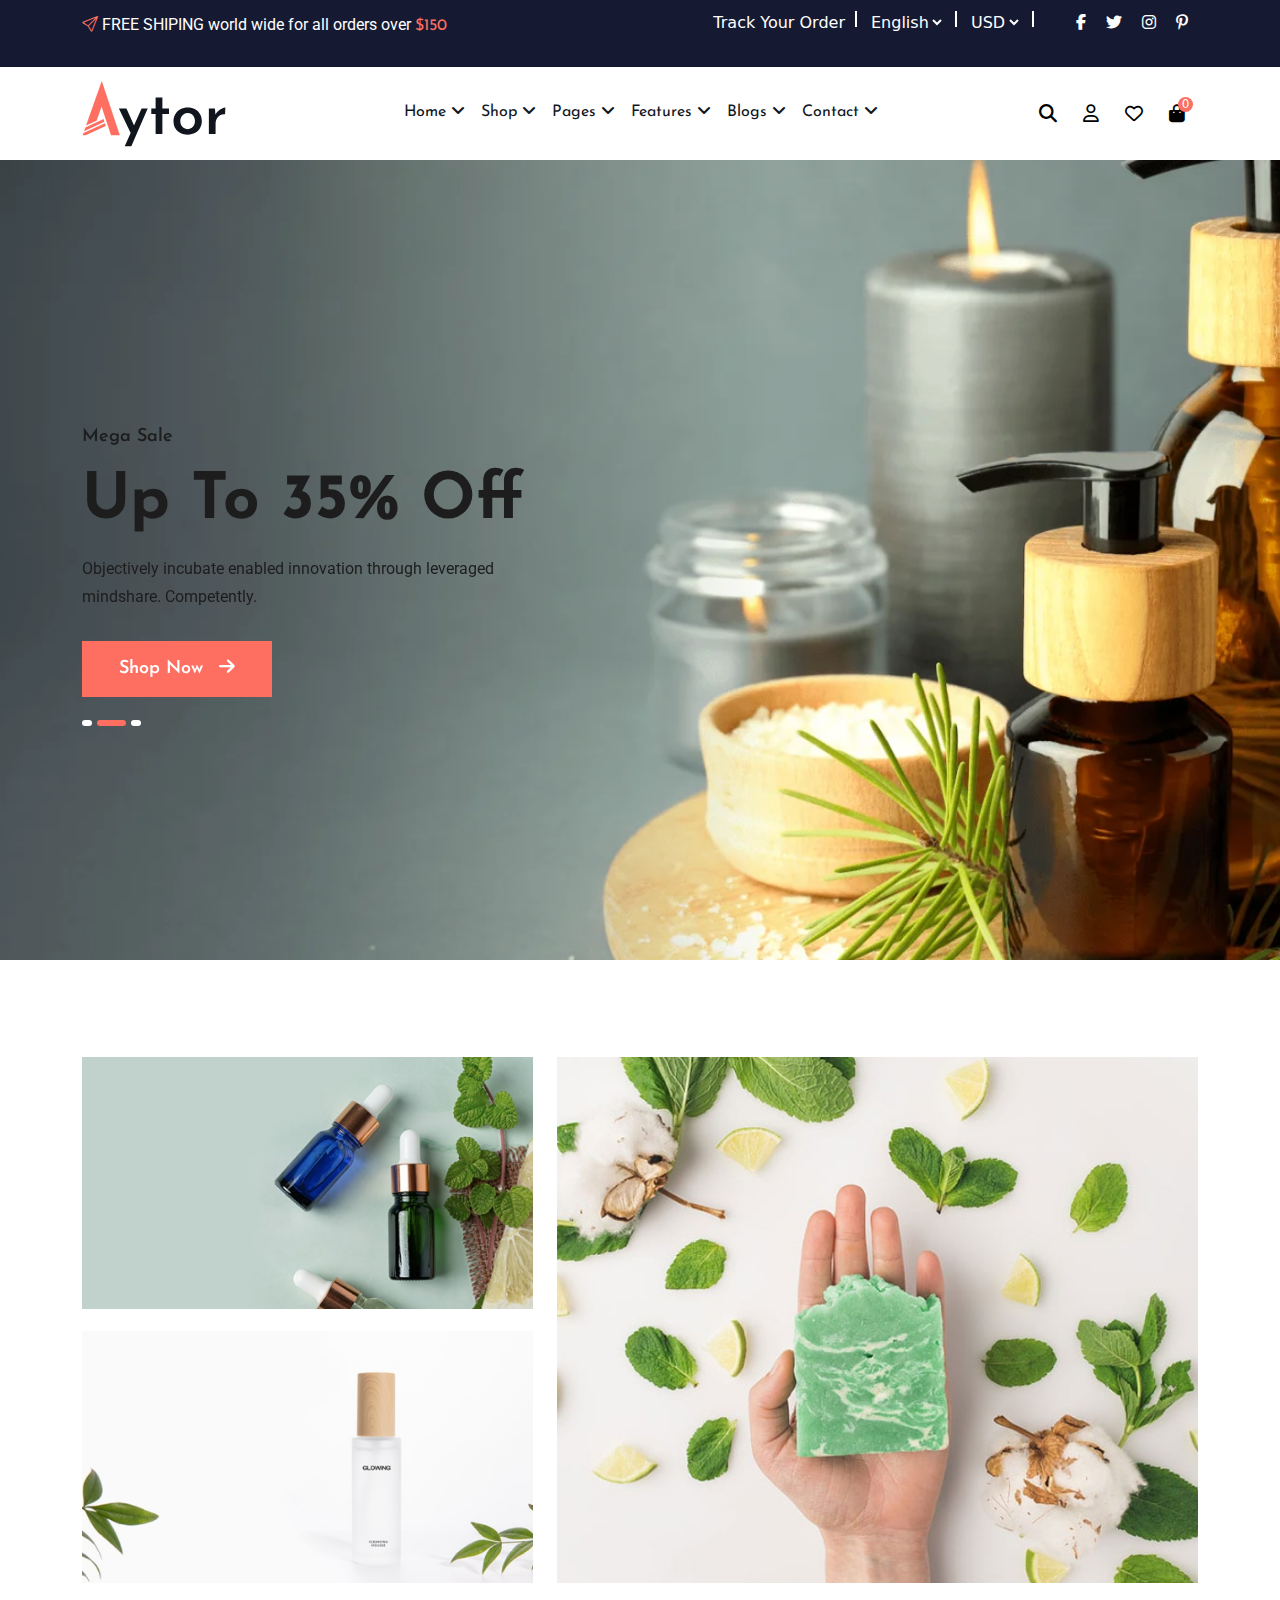
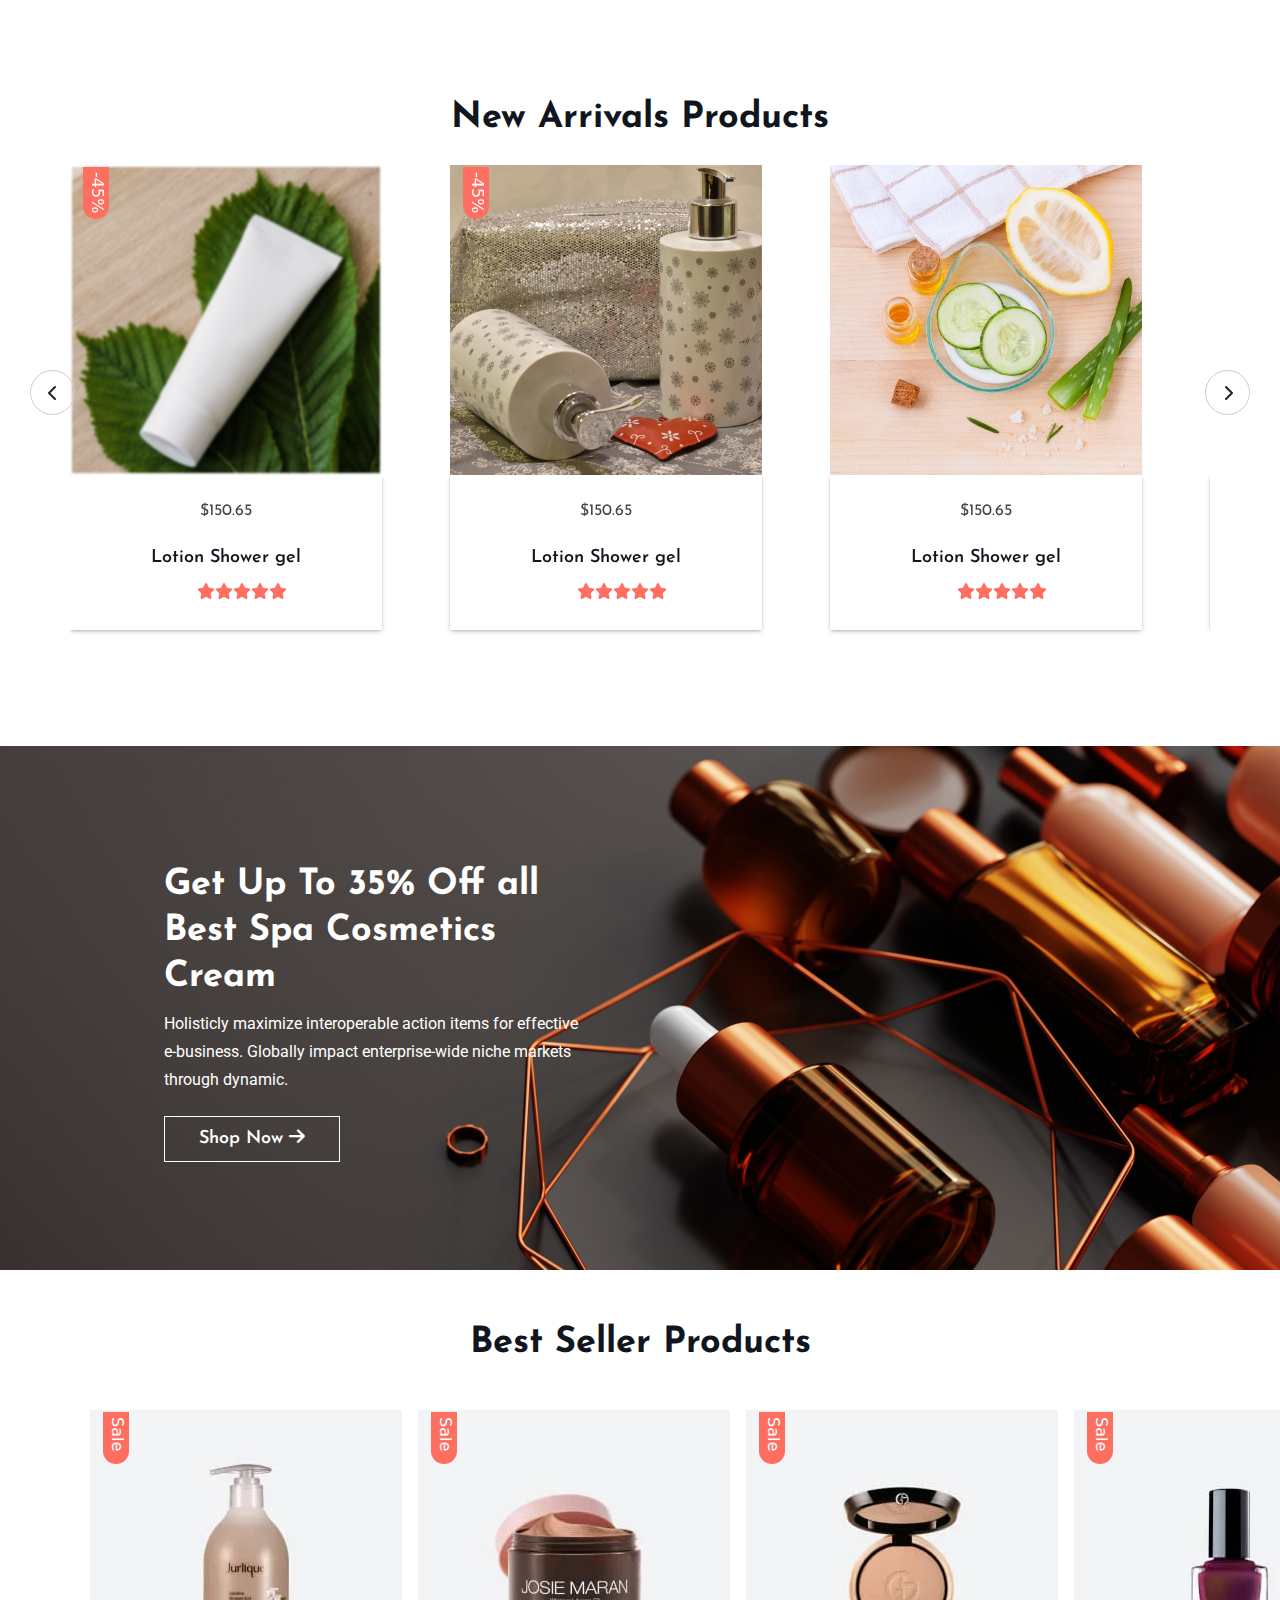
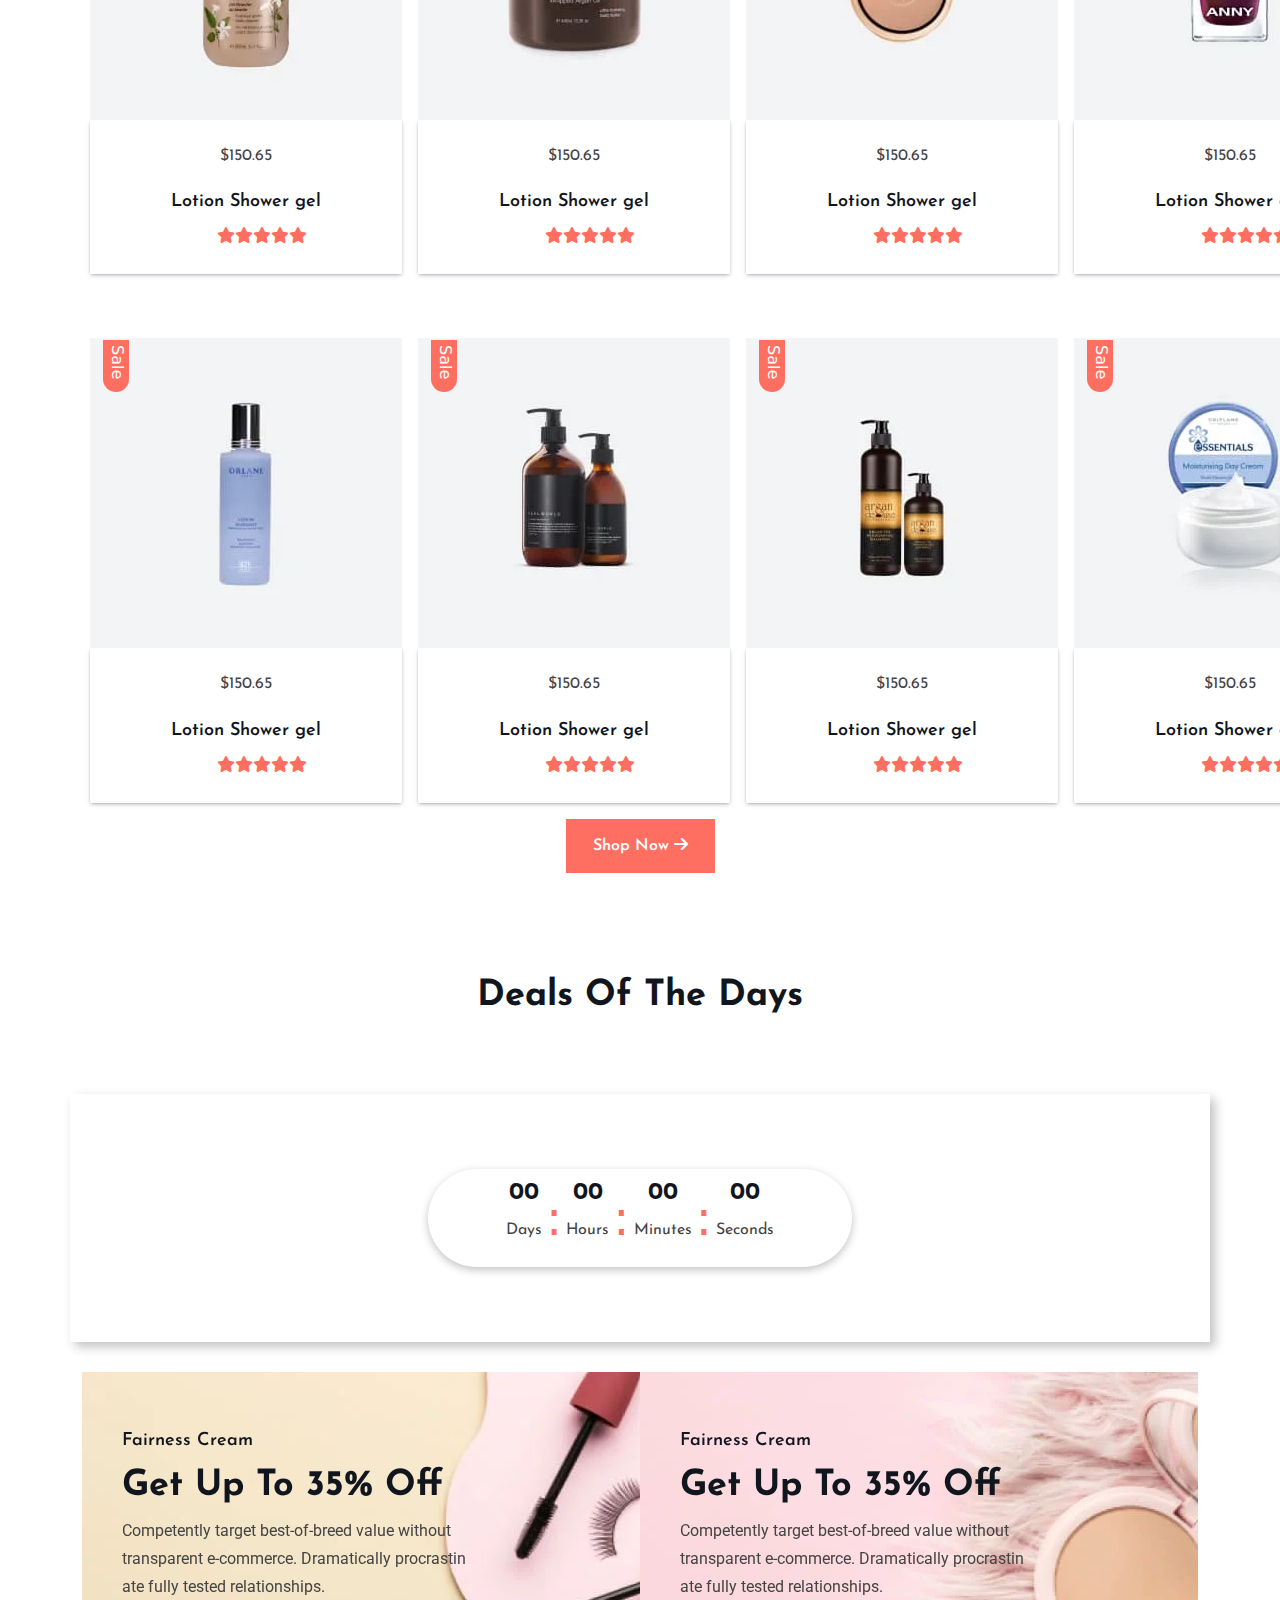
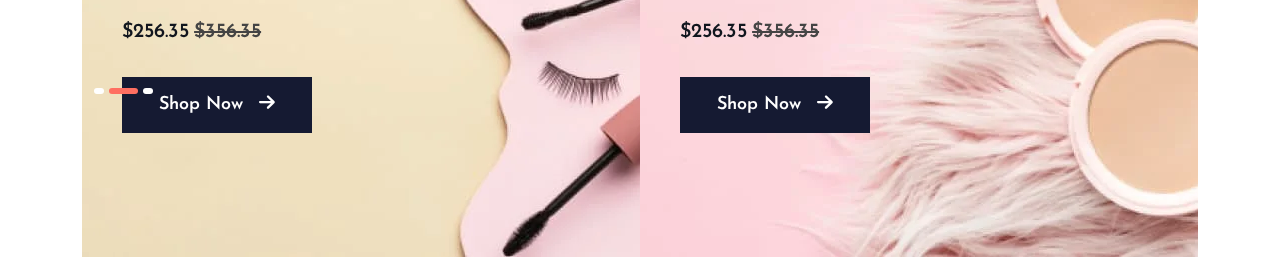
==== index.html @ faa9618a "first commit" ====
<!DOCTYPE html>
<html lang="en">
<head>
    <meta charset="UTF-8">
    <meta name="viewport" content="width=device-width, initial-scale=1.0">
    <title>Aytor</title>

    <!-- google font family link -->
    <link rel="preconnect" href="https://fonts.googleapis.com">
    <link rel="preconnect" href="https://fonts.gstatic.com" crossorigin>
    <link href="https://fonts.googleapis.com/css2?family=Josefin+Sans:ital,wght@0,100..700;1,100..700&family=Roboto:ital,wght@0,100;0,300;0,400;0,500;0,700;0,900;1,100;1,300;1,400;1,500;1,700;1,900&display=swap" rel="stylesheet">

    <!-- font awesome cdn  -->
    <link rel="stylesheet" href="https://cdnjs.cloudflare.com/ajax/libs/font-awesome/6.5.2/css/all.min.css"/>
    <!-- bootstrap icon link -->
    <link rel="stylesheet" href="https://cdn.jsdelivr.net/npm/bootstrap-icons@1.11.3/font/bootstrap-icons.min.css">

    <!-- bootstrap css link -->
    <link rel="stylesheet" href="./assets/vendors/css/bootstrap.min.css">
    <!-- slick css link -->
    <link rel="stylesheet" type="text/css" href="./assets/vendors/css/slick.css"/>
    <!-- reset css link -->
    <link rel="stylesheet" href="./assets/css/reset.css">
    <!-- main css link -->
    <link rel="stylesheet" href="./assets/css/style.css">
    <!-- responsive css link -->
    <link rel="stylesheet" href="./assets/css/responsive.css">
</head>
<body>
    <!-- ===Header Section Start === -->
    <header>
        <!-- top bar start -->
        <section id="top" class="d-none d-lg-block">
            <div class="container">
                <div class="row .align-items-center">
                    <div class="top_left col-md-6 ">
                        <p>
                            <i class=" paper_plane bi bi-send"></i>
                            FREE SHIPING world wide for all orders over <span>$150</span>
                        </p>
                    </div>

                    <div class="top-right col-lg-6 col-md-6 d-flex justify-content-end">
                        <ul class="d-flex top-content">
                            <li><a href="#"> Track Your Order</a></li>
                            <li><select name="" id="">
                                <option value="" selected>English</option>
                                <option value="">Bangla</option>
                            </select></li>
                            <li><select name="" id="">
                                <option value="" selected>USD</option>
                                <option value="">BDT</option>
                            </select></li>
                        </ul>
                        <ul class="d-flex social">
                            <li><a href="#"><i class="fa-brands fa-facebook-f"></i></a></li>
                            <li><a href="#"><i class="fa-brands fa-twitter"></i></a></li>
                            <li><a href="#"><i class="fa-brands fa-instagram"></i></a></li>
                            <li><a href="#"><i class="fa-brands fa-pinterest-p"></i></a></li>
                        </ul>
                    </div>
                </div>
            </div>
        </section>
        <!-- top bar end -->
        <!-- ===Navbar Section Start === -->
        <nav>
            <nav class="navbar navbar-expand-lg">
                <div class="container">
                  <a class="navbar-brand" href="#"><img src="./assets/image/Logo.svg" alt=""></a>
                  <button class="navbar-toggler" type="button" data-bs-toggle="collapse" data-bs-target="#navbarSupportedContent" aria-controls="navbarSupportedContent" aria-expanded="false" aria-label="Toggle navigation">
                    <span class="navbar-toggler-icon"></span>
                  </button>
                  <div class="collapse navbar-collapse justify-content-between" id="navbarSupportedContent">
                    <ul class="navbar-nav ms-auto mb-2 mb-lg-0">
                      <li class="nav-item">
                        <a class="nav-link" href="#">Home <i class="fa-solid fa-angle-down"></i></a>
                      </li>
                      <li class="nav-item">
                        <a class="nav-link" href="#">Shop <i class="fa-solid fa-angle-down"></i></a>
                      </li>
                      <li class="nav-item">
                        <a class="nav-link" href="#">
                        Pages <i class="fa-solid fa-angle-down"></i>
                        </a>
                      </li>
                      <li class="nav-item">
                        <a class="nav-link" href="#">Features <i class="fa-solid fa-angle-down"></i></a> 
                      </li>
                      <li class="nav-item">
                        <a class="nav-link" href="#">Blogs <i class="fa-solid fa-angle-down"></i></a>
                      </li>
                      <li class="nav-item">
                        <a class="nav-link" href="#">Contact <i class="fa-solid fa-angle-down"></i></a>
                      </li>
                    </ul>
                    <div class="icon-button ms-auto">
                      <ul class="navbar-nav me-auto mb-2 mb-lg-0">
                        <li><button class="search"><i class="fa-solid fa-magnifying-glass"></i></button></li>
                        <li><button><i class="fa-regular fa-user"></i></button></li>
                        <li><button><i class="fa-regular fa-heart"></i></button></li>
                        <li><button class="card_box_show_btn"><i
                            class="fa-solid fa-bag-shopping"></i><span>0</span></button>
                        </li>
                      </ul>
                  </div>
                  </div>
                </div>
              </nav>
        </nav>
        <!-- ===Navbar Section END === -->
    </header>
    <!-- ======= main section start =======-->
    <!-- banner section starts here -->
    <section id="banner" class="d-none d-lg-block">
      
    <div class="banner-slider">
      <div style="background-image: url(./assets/image/banner.svg);" class="slide">
        <div class="container h-100">
          <div class="row align-items-center h-100">
            <div class="banner_cnt">
              <h5>Mega Sale</h5>
              <h2>Up To 35% Off</h2>
              <p>Objectively incubate enabled innovation through leveraged mindshare. Competently.</p>
              <a href="#">Shop Now <span><i class="fa-solid fa-arrow-right"></i></span></a>
            </div>
          </div>
        </div>
      </div>
      <div style="background-image: url(./assets/image/banner2.webp);" class="slide">
        <div class="container h-100">
          <div class="row align-items-center h-100">
            <div class="banner_cnt">
              <h5>Mega Sale</h5>
              <h2>Up To 35% Off</h2>
              <p>Objectively incubate enabled innovation through leveraged mindshare. Competently.</p>
              <a href="#">Shop Now <span><i class="fa-solid fa-arrow-right"></i></span></a>
            </div>
          </div>
        </div>
      </div>
      <div style="background-image: url(./assets/image/banner3.webp);" class="slide">
        <div class="container h-100">
          <div class="row align-items-center h-100">
            <div class="banner_cnt">
              <h5>Mega Sale</h5>
              <h2>Up To 35% Off</h2>
              <p>Objectively incubate enabled innovation through leveraged mindshare. Competently.</p>
              <a href="#">Shop Now <span><i class="fa-solid fa-arrow-right"></i></span></a>
            </div>
          </div>
        </div>
      </div>
    </div>

    </section>
    <!-- banner section ends here-->
    <!-- beauty cream starts -->
    <section id="beauty-cream">
      <div class="container">
        <div class="row">
          <div class="col-5 d-flex flex-column justify-content-between">
            <div class="cream_card position-relative">
              <img src="./assets/image/cream_product1.jpg" alt="" class="img-fluid">
              <div class="overlay">
                <h3>Beauty Cream</h3>
                <a href="#">Shop Now <span><i class="fa-solid fa-arrow-right"></i></span></a>
              </div>
            </div>
            <div class=" cream_card position-relative">
              <img src="./assets/image/cream_product3.png" alt="" class="img-fluid">
              <div class="overlay">
                <h3>Natural Cream</h3>
                <a href="#">Shop Now <span><i class="fa-solid fa-arrow-right"></i></span></a>
              </div>
            </div>
          </div>
          <div class="col-7">
           <div class="cream_card position-relative">
            <img src="./assets/image/cream_product2.jpg" alt="" class="img-fluid">
            <div class="overlay">
              <h3>Face Cream</h3>
              <a href="#">Shop Now <span><i class="fa-solid fa-arrow-right"></i></span></a>
            </div>
           </div>
          </div>
        </div>
      </div>
    </section>
    <!-- beauty cream ends -->

    <!-- new arrivals product section start -->
    <section id="new_arrivals_product">
      <div class="container">
        <h2 class="text-center">New Arrivals Products</h2>
        <div class="product_slider row justify-content-between">
          <div class="product_card col-sm-6 col-lg-4 col-xl-3">
            <div class="product_img_card">
              <div class="product_img">
                <img src="./assets/image/product1.svg" alt="">
                <img class="hover_img" src="./assets/image/product1_hover.webp" alt="">
              </div>
              <div class="product_overlay_icon">
                <button type="button" class="btn1 btn-secondary" data-bs-toggle="tooltip" data-bs-placement="left" title="Add to cart">
                  <i class="fa-solid fa-cart-plus"></i>
                </button>
                <button type="button" class="btn2 btn-secondary" data-bs-toggle="tooltip" data-bs-placement="left" title="Tooltip on left">
                  <i class="fa-solid fa-heart"></i>
                </button>
                <button type="button" class="btn3 btn-secondary" data-bs-toggle="tooltip" data-bs-placement="left" title="Tooltip on left">
                  <i class="fa-solid fa-eye"></i>
                </button>
                <button type="button" class="btn4 btn-secondary" data-bs-toggle="tooltip" data-bs-placement="left" title="Tooltip on left">
                  <i class="fa-solid fa-signal"></i>
                </button>
              </div>
              <div class="discount">
                <span>-45%</span>
              </div>
              <div class="product_img_info text-center">
                <p>$150.65</p>
                <h3>Lotion Shower gel</h3>
                <ul class="d-flex justify-content-center">
                  <li><i class="fa-solid fa-star"></i></li>
                  <li><i class="fa-solid fa-star"></i></li>
                  <li><i class="fa-solid fa-star"></i></li>
                  <li><i class="fa-solid fa-star"></i></li>
                  <li><i class="fa-solid fa-star"></i></li>
                </ul>
              </div>
            </div>
          </div>
          <div class="product_card col-sm-6 col-lg-4 col-xl-3">
            <div class="product_img_card">
              <div class="product_img">
                <img src="./assets/image/product2.jpg" alt="">
                <img class="hover_img" src="./assets/image/product2_hover.webp" alt="">
              </div>
              <div class="product_overlay_icon">
                <button type="button" class="btn1 btn-secondary" data-bs-toggle="tooltip" data-bs-placement="left" title="Tooltip on left">
                  <i class="fa-solid fa-cart-plus"></i>
                </button>
                <button type="button" class="btn2 btn-secondary" data-bs-toggle="tooltip" data-bs-placement="left" title="Tooltip on left">
                  <i class="fa-solid fa-heart"></i>
                </button>
                <button type="button" class="btn3 btn-secondary" data-bs-toggle="tooltip" data-bs-placement="left" title="Tooltip on left">
                  <i class="fa-solid fa-eye"></i>
                </button>
                <button type="button" class="btn4 btn-secondary" data-bs-toggle="tooltip" data-bs-placement="left" title="Tooltip on left">
                  <i class="fa-solid fa-signal"></i>
                </button>
              </div>
              <div class="discount">
                <span>-45%</span>
              </div>
              <div class="product_img_info text-center">
                <p>$150.65</p>
                <h3>Lotion Shower gel</h3>
                <ul class="d-flex justify-content-center">
                  <li><i class="fa-solid fa-star"></i></li>
                  <li><i class="fa-solid fa-star"></i></li>
                  <li><i class="fa-solid fa-star"></i></li>
                  <li><i class="fa-solid fa-star"></i></li>
                  <li><i class="fa-solid fa-star"></i></li>
                </ul>
              </div>
            </div>
          </div>
          <div class="product_card col-sm-6 col-lg-4 col-xl-3">
            <div class="product_img_card">
              <div class="product_img">
                <img src="./assets/image/product3.jpg" alt="">
                <img class="hover_img" src="./assets/image/product3_hover.webp" alt="">
              </div>
              <div class="product_overlay_icon">
                <button type="button" class="btn1 btn-secondary" data-bs-toggle="tooltip" data-bs-placement="left" title="Tooltip on left">
                  <i class="fa-solid fa-cart-plus"></i>
                </button>
                <button type="button" class="btn2 btn-secondary" data-bs-toggle="tooltip" data-bs-placement="left" title="Tooltip on left">
                  <i class="fa-solid fa-heart"></i>
                </button>
                <button type="button" class="btn3 btn-secondary" data-bs-toggle="tooltip" data-bs-placement="left" title="Tooltip on left">
                  <i class="fa-solid fa-eye"></i>
                </button>
                <button type="button" class="btn4 btn-secondary" data-bs-toggle="tooltip" data-bs-placement="left" title="Tooltip on left">
                  <i class="fa-solid fa-signal"></i>
                </button>
              </div>               
              <div class="product_img_info text-center">
                <p>$150.65</p>
                <h3>Lotion Shower gel</h3>
                <ul class="d-flex justify-content-center">
                  <li><i class="fa-solid fa-star"></i></li>
                  <li><i class="fa-solid fa-star"></i></li>
                  <li><i class="fa-solid fa-star"></i></li>
                  <li><i class="fa-solid fa-star"></i></li>
                  <li><i class="fa-solid fa-star"></i></li>
                </ul>
              </div>
            </div>
          </div>
          <div class="product_card col-sm-6 col-lg-4 col-xl-3">
            <div class="product_img_card">
              <div class="product_img">
                <img src="./assets/image/product4.jpg" alt="">
                <img class="hover_img" src="./assets/image/product4_hover.webp" alt="">
              </div>
              <div class="product_overlay_icon">
                <button type="button" class="btn1 btn-secondary" data-bs-toggle="tooltip" data-bs-placement="left" title="Tooltip on left">
                  <i class="fa-solid fa-cart-plus"></i>
                </button>
                <button type="button" class="btn2 btn-secondary" data-bs-toggle="tooltip" data-bs-placement="left" title="Tooltip on left">
                  <i class="fa-solid fa-heart"></i>
                </button>
                <button type="button" class="btn3 btn-secondary" data-bs-toggle="tooltip" data-bs-placement="left" title="Tooltip on left">
                  <i class="fa-solid fa-eye"></i>
                </button>
                <button type="button" class="btn4 btn-secondary" data-bs-toggle="tooltip" data-bs-placement="left" title="Tooltip on left">
                  <i class="fa-solid fa-signal"></i>
                </button>
              </div>
              <div class="discount">
                <span>New</span>
              </div>
              <div class="product_img_info text-center">
                <p>$150.65</p>
                <h3>Lotion Shower gel</h3>
                <ul class="d-flex justify-content-center">
                  <li><i class="fa-solid fa-star"></i></li>
                  <li><i class="fa-solid fa-star"></i></li>
                  <li><i class="fa-solid fa-star"></i></li>
                  <li><i class="fa-solid fa-star"></i></li>
                  <li><i class="fa-solid fa-star"></i></li>
                </ul>
              </div>
            </div>
          </div>
          <div class="product_card col-sm-6 col-lg-4 col-xl-3">
            <div class="product_img_card">
              <div class="product_img">
                <img src="./assets/image/product5.webp" alt="">
                <img class="hover_img" src="./assets/image/product5_hover.webp" alt="">
              </div>
              <div class="product_overlay_icon">
                <button type="button" class="btn1 btn-secondary" data-bs-toggle="tooltip" data-bs-placement="left" title="Tooltip on left">
                  <i class="fa-solid fa-cart-plus"></i>
                </button>
                <button type="button" class="btn2 btn-secondary" data-bs-toggle="tooltip" data-bs-placement="left" title="Tooltip on left">
                  <i class="fa-solid fa-heart"></i>
                </button>
                <button type="button" class="btn3 btn-secondary" data-bs-toggle="tooltip" data-bs-placement="left" title="Tooltip on left">
                  <i class="fa-solid fa-eye"></i>
                </button>
                <button type="button" class="btn4 btn-secondary" data-bs-toggle="tooltip" data-bs-placement="left" title="Tooltip on left">
                  <i class="fa-solid fa-signal"></i>
                </button>
              </div>
              <div class="discount">
                <span>Sale</span>
              </div>
              <div class="product_img_info text-center">
                <p>$150.65</p>
                <h3>Lotion Shower gel</h3>
                <ul class="d-flex justify-content-center">
                  <li><i class="fa-solid fa-star"></i></li>
                  <li><i class="fa-solid fa-star"></i></li>
                  <li><i class="fa-solid fa-star"></i></li>
                  <li><i class="fa-solid fa-star"></i></li>
                  <li><i class="fa-solid fa-star"></i></li>
                </ul>
              </div>
            </div>
          </div>
          <div class="product_card col-sm-6 col-lg-4 col-xl-3">
            <div class="product_img_card">
              <div class="product_img">
                <img src="./assets/image/product6.webp" alt="">
                <img class="hover_img" src="./assets/image/product6_hover.webp" alt="">
              </div>
              <div class="product_overlay_icon">
                <button type="button" class="btn1 btn-secondary" data-bs-toggle="tooltip" data-bs-placement="left" title="Tooltip on left">
                  <i class="fa-solid fa-cart-plus"></i>
                </button>
                <button type="button" class="btn2 btn-secondary" data-bs-toggle="tooltip" data-bs-placement="left" title="Tooltip on left">
                  <i class="fa-solid fa-heart"></i>
                </button>
                <button type="button" class="btn3 btn-secondary" data-bs-toggle="tooltip" data-bs-placement="left" title="Tooltip on left">
                  <i class="fa-solid fa-eye"></i>
                </button>
                <button type="button" class="btn4 btn-secondary" data-bs-toggle="tooltip" data-bs-placement="left" title="Tooltip on left">
                  <i class="fa-solid fa-signal"></i>
                </button>
              </div>
              <div class="product_img_info text-center">
                <p>$150.65</p>
                <h3>Lotion Shower gel</h3>
                <ul class="d-flex justify-content-center">
                  <li><i class="fa-solid fa-star"></i></li>
                  <li><i class="fa-solid fa-star"></i></li>
                  <li><i class="fa-solid fa-star"></i></li>
                  <li><i class="fa-solid fa-star"></i></li>
                  <li><i class="fa-solid fa-star"></i></li>
                </ul>
              </div>
            </div>
          </div>
          <div class="product_card col-sm-6 col-lg-4 col-xl-3">
            <div class="product_img_card">
              <div class="product_img">
                <img src="./assets/image/product7.webp" alt="">
                <img class="hover_img" src="./assets/image/product7_hover.webp" alt="">
              </div>
              <div class="product_overlay_icon">
                <button type="button" class="btn1 btn-secondary" data-bs-toggle="tooltip" data-bs-placement="left" title="Tooltip on left">
                  <i class="fa-solid fa-cart-plus"></i>
                </button>
                <button type="button" class="btn2 btn-secondary" data-bs-toggle="tooltip" data-bs-placement="left" title="Tooltip on left">
                  <i class="fa-solid fa-heart"></i>
                </button>
                <button type="button" class="btn3 btn-secondary" data-bs-toggle="tooltip" data-bs-placement="left" title="Tooltip on left">
                  <i class="fa-solid fa-eye"></i>
                </button>
                <button type="button" class="btn4 btn-secondary" data-bs-toggle="tooltip" data-bs-placement="left" title="Tooltip on left">
                  <i class="fa-solid fa-signal"></i>
                </button>
              </div>
              <div class="discount">
                <span>Sale</span>
              </div>
              <div class="product_img_info text-center">
                <p>$150.65</p>
                <h3>Lotion Shower gel</h3>
                <ul class="d-flex justify-content-center">
                  <li><i class="fa-solid fa-star"></i></li>
                  <li><i class="fa-solid fa-star"></i></li>
                  <li><i class="fa-solid fa-star"></i></li>
                  <li><i class="fa-solid fa-star"></i></li>
                  <li><i class="fa-solid fa-star"></i></li>
                </ul>
              </div>
            </div>
          </div>
        </div>
        <div class="leftArrow"><i class="fa-solid fa-chevron-left"></i></div>
        <div class="rightArrow"><i class="fa-solid fa-chevron-right"></i></div>
      </div>
    </section>

    <!-- new arrivals product section end -->

    <!-- cosmetic banner start -->
    <section id="cosmo_banner">
      <div class="conatiner">
        <div class="row  align-items-center h-100">
          <div class="inner_info col-md-12 col-lg-12">
            <h2>Get Up To 35% Off all
              Best Spa Cosmetics
              Cream</h2>
              <p>Holisticly maximize interoperable action items for effective e-business. Globally impact enterprise-wide niche markets through dynamic.</p>
              <a href="#">Shop Now <span><i class="fa-solid fa-arrow-right"></i></span></a>
          </div>
        </div>
      </div>
    </section>
    <!-- cosmetic banner end -->
    <!-- Best Seller Products start -->
    <section id="bestSeller">
      <div class="container">
        <h2>Best Seller Products</h2>
        <div class="row">
          <div class="row1 d-flex align-items-center justify-content-between col-lg-12 col-md-6">
            <div class="seller_card">
              <div class="seller_img_card col-sm-6 col-lg-4 col-xl-3 mx-2">
                <div class="seller_img">
                  <img src="./assets/image/seller1.webp" alt="">
                  <img class="hover_img_seller" src="./assets/image/seller1_hover.webp" alt="">
                </div>
                <div class="overlay_icon">
                  <button type="button" class="icon1 btn-secondary" data-bs-toggle="tooltip" data-bs-placement="left" title="Tooltip on left">
                    <i class="fa-solid fa-cart-plus"></i>
                  </button>
                  <button type="button" class="icon2 btn-secondary" data-bs-toggle="tooltip" data-bs-placement="left" title="Tooltip on left">
                    <i class="fa-solid fa-heart"></i>
                  </button>
                  <button type="button" class="icon3 btn-secondary" data-bs-toggle="tooltip" data-bs-placement="left" title="Tooltip on left">
                    <i class="fa-solid fa-eye"></i>
                  </button>
                  <button type="button" class="icon4 btn-secondary" data-bs-toggle="tooltip" data-bs-placement="left" title="Tooltip on left">
                    <i class="fa-solid fa-signal"></i>
                  </button>
                </div>
                <div class="seller_discount">
                  <span>Sale</span>
                </div>
                <div class="seller_card_img_info">
                  <p class="text-center">$150.65</p>
                  <h3 class="text-center">Lotion Shower gel</h3>
                  <ul class="d-flex justify-content-center align-items-center">
                    <li><i class="fa-solid fa-star"></i></li>
                    <li><i class="fa-solid fa-star"></i></li>
                    <li><i class="fa-solid fa-star"></i></li>
                    <li><i class="fa-solid fa-star"></i></li>
                    <li><i class="fa-solid fa-star"></i></li>
                  </ul>
                </div>
              </div>
            </div>
            <div class="seller_card">
              <div class="seller_img_card col-sm-6 col-lg-4 col-xl-3 mx-2">
                <div class="seller_img">
                  <img src="./assets/image/seller2.webp" alt="">
                  <img class="hover_img_seller" src="./assets/image/seller2_hover.webp" alt="">
                </div>
                <div class="overlay_icon">
                  <button type="button" class="icon1 btn-secondary" data-bs-toggle="tooltip" data-bs-placement="left" title="Tooltip on left">
                    <i class="fa-solid fa-cart-plus"></i>
                  </button>
                  <button type="button" class="icon2 btn-secondary" data-bs-toggle="tooltip" data-bs-placement="left" title="Tooltip on left">
                    <i class="fa-solid fa-heart"></i>
                  </button>
                  <button type="button" class="icon3 btn-secondary" data-bs-toggle="tooltip" data-bs-placement="left" title="Tooltip on left">
                    <i class="fa-solid fa-eye"></i>
                  </button>
                  <button type="button" class="icon4 btn-secondary" data-bs-toggle="tooltip" data-bs-placement="left" title="Tooltip on left">
                    <i class="fa-solid fa-signal"></i>
                  </button>
                </div>
                <div class="seller_discount">
                  <span>Sale</span>
                </div>
                <div class="seller_card_img_info">
                  <p class="text-center">$150.65</p>
                  <h3 class="text-center">Lotion Shower gel</h3>
                  <ul class="d-flex justify-content-center align-items-center">
                    <li><i class="fa-solid fa-star"></i></li>
                    <li><i class="fa-solid fa-star"></i></li>
                    <li><i class="fa-solid fa-star"></i></li>
                    <li><i class="fa-solid fa-star"></i></li>
                    <li><i class="fa-solid fa-star"></i></li>
                  </ul>
                </div>
              </div>
            </div>
            <div class="seller_card">
              <div class="seller_img_card col-sm-6 col-lg-4 col-xl-3 mx-2">
                <div class="seller_img">
                  <img src="./assets/image/seller3.webp" alt="">
                  <img class="hover_img_seller" src="./assets/image/seller3_hover.webp" alt="">
                </div>
                <div class="overlay_icon">
                  <button type="button" class="icon1 btn-secondary" data-bs-toggle="tooltip" data-bs-placement="left" title="Tooltip on left">
                    <i class="fa-solid fa-cart-plus"></i>
                  </button>
                  <button type="button" class="icon2 btn-secondary" data-bs-toggle="tooltip" data-bs-placement="left" title="Tooltip on left">
                    <i class="fa-solid fa-heart"></i>
                  </button>
                  <button type="button" class="icon3 btn-secondary" data-bs-toggle="tooltip" data-bs-placement="left" title="Tooltip on left">
                    <i class="fa-solid fa-eye"></i>
                  </button>
                  <button type="button" class="icon4 btn-secondary" data-bs-toggle="tooltip" data-bs-placement="left" title="Tooltip on left">
                    <i class="fa-solid fa-signal"></i>
                  </button>
                </div>
                <div class="seller_discount">
                  <span>Sale</span>
                </div>
                <div class="seller_card_img_info">
                  <p class="text-center">$150.65</p>
                  <h3 class="text-center">Lotion Shower gel</h3>
                  <ul class="d-flex justify-content-center align-items-center">
                    <li><i class="fa-solid fa-star"></i></li>
                    <li><i class="fa-solid fa-star"></i></li>
                    <li><i class="fa-solid fa-star"></i></li>
                    <li><i class="fa-solid fa-star"></i></li>
                    <li><i class="fa-solid fa-star"></i></li>
                  </ul>
                </div>
              </div>
            </div>
            <div class="seller_card">
              <div class="seller_img_card col-sm-6 col-lg-4 col-xl-3 mx-2">
                <div class="seller_img">
                  <img src="./assets/image/seller4.webp" alt="">
                  <img class="hover_img_seller" src="./assets/image/seller4_hover.webp" alt="">
                </div>
                <div class="overlay_icon">
                  <button type="button" class="icon1 btn-secondary" data-bs-toggle="tooltip" data-bs-placement="left" title="Tooltip on left">
                    <i class="fa-solid fa-cart-plus"></i>
                  </button>
                  <button type="button" class="icon2 btn-secondary" data-bs-toggle="tooltip" data-bs-placement="left" title="Tooltip on left">
                    <i class="fa-solid fa-heart"></i>
                  </button>
                  <button type="button" class="icon3 btn-secondary" data-bs-toggle="tooltip" data-bs-placement="left" title="Tooltip on left">
                    <i class="fa-solid fa-eye"></i>
                  </button>
                  <button type="button" class="icon4 btn-secondary" data-bs-toggle="tooltip" data-bs-placement="left" title="Tooltip on left">
                    <i class="fa-solid fa-signal"></i>
                  </button>
                </div>
                <div class="seller_discount">
                  <span>Sale</span>
                </div>
                <div class="seller_card_img_info">
                  <p class="text-center">$150.65</p>
                  <h3 class="text-center">Lotion Shower gel</h3>
                  <ul class="d-flex justify-content-center align-items-center">
                    <li><i class="fa-solid fa-star"></i></li>
                    <li><i class="fa-solid fa-star"></i></li>
                    <li><i class="fa-solid fa-star"></i></li>
                    <li><i class="fa-solid fa-star"></i></li>
                    <li><i class="fa-solid fa-star"></i></li>
                  </ul>
                </div>
              </div>
            </div>
        </div>
        <div class="row2 d-flex align-items-center justify-content-between col-lg-12 col-md-6 mt-5">
          <div class="seller_card">
            <div class="seller_img_card col-sm-6 col-lg-4 col-xl-3 mx-2">
              <div class="seller_img">
                <img src="./assets/image/seller5.webp" alt="">
                <img class="hover_img_seller" src="./assets/image/seller5_hover.webp" alt="">
              </div>
              <div class="overlay_icon">
                <button type="button" class="icon1 btn-secondary" data-bs-toggle="tooltip" data-bs-placement="left" title="Tooltip on left">
                  <i class="fa-solid fa-cart-plus"></i>
                </button>
                <button type="button" class="icon2 btn-secondary" data-bs-toggle="tooltip" data-bs-placement="left" title="Tooltip on left">
                  <i class="fa-solid fa-heart"></i>
                </button>
                <button type="button" class="icon3 btn-secondary" data-bs-toggle="tooltip" data-bs-placement="left" title="Tooltip on left">
                  <i class="fa-solid fa-eye"></i>
                </button>
                <button type="button" class="icon4 btn-secondary" data-bs-toggle="tooltip" data-bs-placement="left" title="Tooltip on left">
                  <i class="fa-solid fa-signal"></i>
                </button>
              </div>
              <div class="seller_discount">
                <span>Sale</span>
              </div>
              <div class="seller_card_img_info">
                <p class="text-center">$150.65</p>
                <h3 class="text-center">Lotion Shower gel</h3>
                <ul class="d-flex justify-content-center align-items-center">
                  <li><i class="fa-solid fa-star"></i></li>
                  <li><i class="fa-solid fa-star"></i></li>
                  <li><i class="fa-solid fa-star"></i></li>
                  <li><i class="fa-solid fa-star"></i></li>
                  <li><i class="fa-solid fa-star"></i></li>
                </ul>
              </div>
            </div>
          </div>
          <div class="seller_card">
            <div class="seller_img_card col-sm-6 col-lg-4 col-xl-3 mx-2">
              <div class="seller_img">
                <img src="./assets/image/seller6.webp" alt="">
                <img class="hover_img_seller" src="./assets/image/seller6_hover.webp" alt="">
              </div>
              <div class="overlay_icon">
                <button type="button" class="icon1 btn-secondary" data-bs-toggle="tooltip" data-bs-placement="left" title="Tooltip on left">
                  <i class="fa-solid fa-cart-plus"></i>
                </button>
                <button type="button" class="icon2 btn-secondary" data-bs-toggle="tooltip" data-bs-placement="left" title="Tooltip on left">
                  <i class="fa-solid fa-heart"></i>
                </button>
                <button type="button" class="icon3 btn-secondary" data-bs-toggle="tooltip" data-bs-placement="left" title="Tooltip on left">
                  <i class="fa-solid fa-eye"></i>
                </button>
                <button type="button" class="icon4 btn-secondary" data-bs-toggle="tooltip" data-bs-placement="left" title="Tooltip on left">
                  <i class="fa-solid fa-signal"></i>
                </button>
              </div>
              <div class="seller_discount">
                <span>Sale</span>
              </div>
              <div class="seller_card_img_info">
                <p class="text-center">$150.65</p>
                <h3 class="text-center">Lotion Shower gel</h3>
                <ul class="d-flex justify-content-center align-items-center">
                  <li><i class="fa-solid fa-star"></i></li>
                  <li><i class="fa-solid fa-star"></i></li>
                  <li><i class="fa-solid fa-star"></i></li>
                  <li><i class="fa-solid fa-star"></i></li>
                  <li><i class="fa-solid fa-star"></i></li>
                </ul>
              </div>
            </div>
          </div>
          <div class="seller_card">
            <div class="seller_img_card col-sm-6 col-lg-4 col-xl-3 mx-2">
              <div class="seller_img">
                <img src="./assets/image/seller7.webp" alt="">
                <img class="hover_img_seller" src="./assets/image/seller7_hover.webp" alt="">
              </div>
              <div class="overlay_icon">
                <button type="button" class="icon1 btn-secondary" data-bs-toggle="tooltip" data-bs-placement="left" title="Tooltip on left">
                  <i class="fa-solid fa-cart-plus"></i>
                </button>
                <button type="button" class="icon2 btn-secondary" data-bs-toggle="tooltip" data-bs-placement="left" title="Tooltip on left">
                  <i class="fa-solid fa-heart"></i>
                </button>
                <button type="button" class="icon3 btn-secondary" data-bs-toggle="tooltip" data-bs-placement="left" title="Tooltip on left">
                  <i class="fa-solid fa-eye"></i>
                </button>
                <button type="button" class="icon4 btn-secondary" data-bs-toggle="tooltip" data-bs-placement="left" title="Tooltip on left">
                  <i class="fa-solid fa-signal"></i>
                </button>
              </div>
              <div class="seller_discount">
                <span>Sale</span>
              </div>
              <div class="seller_card_img_info">
                <p class="text-center">$150.65</p>
                <h3 class="text-center">Lotion Shower gel</h3>
                <ul class="d-flex justify-content-center align-items-center">
                  <li><i class="fa-solid fa-star"></i></li>
                  <li><i class="fa-solid fa-star"></i></li>
                  <li><i class="fa-solid fa-star"></i></li>
                  <li><i class="fa-solid fa-star"></i></li>
                  <li><i class="fa-solid fa-star"></i></li>
                </ul>
              </div>
            </div>
          </div>
          <div class="seller_card">
            <div class="seller_img_card col-sm-6 col-lg-4 col-xl-3 mx-2">
              <div class="seller_img">
                <img src="./assets/image/seller8.webp" alt="">
                <img class="hover_img_seller" src="./assets/image/seller8_hover.webp" alt="">
              </div>
              <div class="overlay_icon">
                <button type="button" class="icon1 btn-secondary" data-bs-toggle="tooltip" data-bs-placement="left" title="Tooltip on left">
                  <i class="fa-solid fa-cart-plus"></i>
                </button>
                <button type="button" class="icon2 btn-secondary" data-bs-toggle="tooltip" data-bs-placement="left" title="Tooltip on left">
                  <i class="fa-solid fa-heart"></i>
                </button>
                <button type="button" class="icon3 btn-secondary" data-bs-toggle="tooltip" data-bs-placement="left" title="Tooltip on left">
                  <i class="fa-solid fa-eye"></i>
                </button>
                <button type="button" class="icon4 btn-secondary" data-bs-toggle="tooltip" data-bs-placement="left" title="Tooltip on left">
                  <i class="fa-solid fa-signal"></i>
                </button>
              </div>
              <div class="seller_discount">
                <span>Sale</span>
              </div>
              <div class="seller_card_img_info">
                <p class="text-center">$150.65</p>
                <h3 class="text-center">Lotion Shower gel</h3>
                <ul class="d-flex justify-content-center align-items-center">
                  <li><i class="fa-solid fa-star"></i></li>
                  <li><i class="fa-solid fa-star"></i></li>
                  <li><i class="fa-solid fa-star"></i></li>
                  <li><i class="fa-solid fa-star"></i></li>
                  <li><i class="fa-solid fa-star"></i></li>
                </ul>
              </div>
            </div>
          </div>
      </div>
      </div>

      <!-- img_mask -->
      <div class="product_btn text-center d-flex justify-content-center align-items-center">
        <a href="#">Shop Now <span><i class="fa-solid fa-arrow-right"></i></span></a>
      </div>
      </div>
    </section>
    <!-- Best Seller Products end -->
    <!-- deal of the days start -->
    <section id="dealDays">
      <div class="container">
        <h2 class="text-center">Deals Of The Days</h2>
        <div class="row">
          <div class=" clock col-lg-4 d-flex justify-content-evenly align-items-center mx-auto text-center" id="deals_clock">
            <div class="clock_card">
              <h3>00</h3>
              <p>Days</p>
            </div>
            <span>:</span>
            <div class="clock_card">
              <h3>00</h3>
              <p>Hours</p>
            </div>
            <span>:</span>
            <div class="clock_card">
              <h3>00</h3>
              <p>Minutes</p>
            </div>
            <span>:</span>
            <div class="clock_card">
              <h3>00</h3>
              <p>Seconds</p>
            </div>
          </div>
        </div>

        <!-- deal banner slider start -->
        <div class="deal_slider gap-5 position-relative">
          <div class="deal_banner" style="background-image: url(./assets/image/offer_banner_1.webp); background-repeat: no-repeat; background-position: center; background-size: cover;">
            <div class="deal_banner_cnt">
              <h5>Fairness Cream</h5>
              <h3>Get Up To 35% Off</h3>
              <p>Competently target best-of-breed value without transparent e-commerce. Dramatically procrastin ate fully tested relationships.</p>
              <div class="deal_price">
                <span id="discount_price">$256.35</span>
                <span id="real_price">$356.35</span>
              </div>
              <a href="#">Shop Now <span id="arrow"><i class="fa-solid fa-arrow-right"></i></span></a>
            </div>
          </div>

          <div class="deal_banner" style="background-image: url(./assets/image/offer_banner_2.webp); background-repeat: no-repeat; background-position: center; background-size: cover;">
            <div class="deal_banner_cnt">
              <h5>Fairness Cream</h5>
              <h3>Get Up To 35% Off</h3>
              <p>Competently target best-of-breed value without transparent e-commerce. Dramatically procrastin ate fully tested relationships.</p>
              <div class="deal_price">
                <span id="discount_price">$256.35</span>
                <span id="real_price">$356.35</span>
              </div>
              <a href="#">Shop Now <span id="arrow"><i class="fa-solid fa-arrow-right"></i></span></a>
            </div>
          </div>

          <div class="deal_banner" style="background-image: url(./assets/image/offer_banner_3.webp); background-repeat: no-repeat; background-position: center; background-size: cover;">
            <div class="deal_banner_cnt">
              <h5>Fairness Cream</h5>
              <h3>Get Up To 35% Off</h3>
              <p>Competently target best-of-breed value without transparent e-commerce. Dramatically procrastin ate fully tested relationships.</p>
              <div class="deal_price">
                <span id="discount_price">$256.35</span>
                <span id="real_price">$356.35</span>
              </div>
              <a href="#">Shop Now <span id="arrow"><i class="fa-solid fa-arrow-right"></i></span></a>
            </div>
          </div>
        </div>
        <!-- deal banner slider end -->
      </div>
    </section>
    <!-- deal of the days end -->
    <!-- deal of the days banner start -->
  


    <!-- deal of the days banner end -->

    <!-- ======= main section end ======= -->
    <!-- jquery js src -->
    <script src="./assets/vendors/js/jquery-3.7.1.min.js"></script>
    <!-- *COUNTDOWN JS  -->
    <script src="./assets/vendors/js/jquery.countdown.min.js"></script>
    <!-- slick js -->
    <script src="./assets/vendors/js/slick.min.js"></script>
    <!-- bootstrap js src -->
    <script src="./assets/vendors/js/bootstrap.bundle.min.js"></script>
    <!-- Main Custom Jquery src -->
    <script src="./assets/js/jquery.js"></script>
    <!-- Main Custom JS Src -->
    <script src="./assets/js/app.js"></script>
</body>
</html>
---- assets/css/style.css ----
/* common css start */
:root {
	--1st-primary-color-light: #ff6f61;
	--2nd-primary-color-dark: #ff5645;
	--common-color: #fff;
	--text-color: #11161e;
	--hover-color: #151a32;
	--paragraph-color: #444;
	--background-color: #f1f1f1;
	--bg: #f1f3f4;
	--black: #000;
	--a6aab7: #a6aab7;
    --font-family: "Josefin Sans", sans-serif;
    --second-family: "Roboto", sans-serif;
}
/* common css end */

/* top bar css start */
#top{
    background-color: var(--hover-color);
    padding: 11px 0;
}
#top .top_left{
    font-family: var(--second-family);
    font-weight: 400;
    font-size: 16px;
    line-height: 175%;
    color: var(--common-color);
}
.top_left p span,.paper_plane{
    color: var(--1st-primary-color-light);
    font-family: var(--font-family);
    line-height: 162%;
}
#top .top-right  ul.top-content li{
    border-right:  2px solid #fff;
    height: 16px;
    padding: 0 10px;
}
#top .top-right ul li a{
    color:var(--common-color);
}
#top .top-right ul li select{
    background: none;
    border: none;
    color: var(--common-color);
}
#top .top-right .social li a{
    padding: 0 10px;
    color: var(--common-color);
}
#top .top-right .social li a:hover{
    color: var(--1st-primary-color-light);
}
/* top bar css start */

/* nav bar css start */
nav  .nav-item a{
    font-family: var(--font-family);
    font-weight: 400;
    font-size: 16px;
    line-height: 162%;
    color: var(--text-color);
}
nav  .nav-item a:hover{
    color: var(--1st-primary-color-light);
}
nav .icon-button li button{
    border:none;
    background: none;
    padding: 13px;
    font-size: 18px;
}
nav .icon-button{
    position: relative;
}
nav .icon-button li button span{
    position: absolute;
    right: 5px;
    top: 10px;
    background-color: var(--1st-primary-color-light);
    font-size: 12px;
    line-height: 15px;
    color: var(--common-color);
    width: 15px;
    height: 15px;
    border-radius: 50%;
}

/* banner starts */
.banner-slider .slide{
    height: 800px;
    background-position: center;
    background-size: cover;
}
.banner-slider .slide .banner_cnt{
    width: 45%;
}
.banner-slider .slide .banner_cnt h5{
    font-family: var(--font-family);
    font-weight: 600;
    font-size: 18px;
    line-height: 156%;
    color: #1d1d1d;
    margin-bottom: 14px;
}
.banner-slider .slide .banner_cnt h2{
    font-family: var(--font-family);
    font-weight: 700;
    font-size: 64px;
    line-height: 116%;
    color: #1d1d1d;
    margin-bottom: 16px;
}
.banner-slider .slide .banner_cnt p{
    font-family: var(--second-family);
    font-weight: 400;
    font-size: 16px;
    line-height: 175%;
    color: #1d1d1d;
    margin-bottom: 30px;
}
.banner-slider .slide .banner_cnt a{
    display: inline-block;
    font-family: var(--font-family);
    font-weight: 600;
    font-size: 18px;
    line-height: 167%;
    color: var(--common-color);
    background: var(--1st-primary-color-light);
    padding: 13px 37px;
    cursor: pointer;
} 

.banner-slider .slide .banner_cnt span{
    margin-left: 10px;
}
#banner{
    position: relative;
}
.bannerDots{
    position: absolute;
    bottom: 25%;
    left: 50%;
    transform: translateX(-50%);
}
.bannerDots li{
    display: inline-block;
}
.bannerDots li button{
    border-radius: 5px;
    width: 10px;
    height: 6px;
    background-color: var(--common-color);
    border: none;
    color: transparent;
    margin-right: 5.45px;
    transition: 0.5s;
}
.bannerDots li.slick-active button{
    width: 28.36px;
    background-color: var(--1st-primary-color-light);
}
/* banner ends */

/* beauty cream starts */
#beauty-cream{
    margin-top: 97px;
}
#beauty-cream .cream_card .overlay {
    display: flex;
    flex-direction: column;
    justify-content: center;
    align-items: center;
    background-color: rgba(14, 21, 32, 0.4);
    position: absolute;
    text-align: center;
    inset: 20px 20px;
    transition: .7s;
    opacity: 0;
    visibility: hidden;
}
#beauty-cream .cream_card:hover .overlay{
    opacity: 1;
    visibility: visible;
}
#beauty-cream .cream_card .overlay h3{
    font-family: var(--font-family);
    font-weight: 700;
    font-size: 30px;
    line-height: 133%;
    color: var(--common-color);
}
#beauty-cream .cream_card .overlay a{
    font-family: var(--font-family);
    font-weight: 600;
    font-size: 16px;
    line-height: 175%;
    color: var(--common-color);
}
#beauty-cream .cream_card .overlay a span{
    margin-left: 8px;
    width:10px;
    height:16px;
}
/* beauty cream ends */

/* new_arrivals_product starts */
#new_arrivals_product{
    margin-top: 112px;
    position: relative;
    margin-bottom: 100px;
}
#new_arrivals_product h2{
    font-family: var(--font-family);
    font-weight: 700;
    font-size: 36px;
    line-height: 128%;
    color: var(--text-color);
    margin-bottom: 24px;
}
.product_img img{
    position: relative;
    transition: 0.3s ease-in-out;
}
.product_img .hover_img{
    position: absolute;
    top:0;
    opacity: 0;
    visibility: hidden;
    transition: 0.3s ease-in-out;
}
.product_img:hover .hover_img{
    opacity: 1;
    visibility: visible;
}
.product_card .product_img_card{
    position: relative;
    width: 312px;
}
.product_img_card img{
    width:312px;
    height:310px;
}
.product_img_card .product_img_info ul li{
    color:var(--1st-primary-color-light);
    margin-bottom: 26px;

}
.product_img_info{
    box-shadow: rgba(50, 50, 93, 0.25) 0px 2px 5px -1px, rgba(0, 0, 0, 0.3) 0px 1px 3px -1px;
}
.product_img_info p{
    font-family: var(--font-family);
    font-weight: 400;
    font-size: 16px;
    line-height: 162%;
    color: var(--paragraph-color);
    padding: 24px 0 2.5px;
}
.product_img_info h3{
    font-family: var(--font-family);
    font-weight: 600;
    font-size: 18px;
    line-height: 156%;
    text-align: center;
    color: var(--text-color);
}
.product_card .product_img_card .discount{
    position:absolute;
    background-color: var(--1st-primary-color-light);
    color:#fff;
    top:15px;
    transform:rotate(90deg);
    width: 52px;
    height: 26px;
    border-top-right-radius: 13px;
    border-bottom-right-radius: 13px;
    padding-left: 5px;
}
.product_card .product_img_card .product_overlay_icon{
    opacity: 0;
    visibility: hidden;
}

.product_card .product_img_card:hover .product_overlay_icon{
    opacity:1;
    visibility: visible;
}
.product_card .product_img_card .product_overlay_icon .btn1{
    width: 36px;
    height: 36px;
    border-radius: 50%;
    line-height: 36px;
    text-align: center;
    background-color: #fff;
    color: #000;
    border: none;
    position: absolute;
    top: 65px;
    right:15px;
    transition: 0.5s;
    transform : translateX(70px);
}
.product_card .product_img_card:hover .product_overlay_icon .btn1{
    background-color: var(--1st-primary-color-light);
    color:#fff;
    transform : translateX(0px);
}
.product_card .product_img_card .product_overlay_icon .btn2{
    width: 36px;
    height: 36px;
    border-radius: 50%;
    line-height: 36px;
    text-align: center;
    background-color: #fff;
    color: #000;
    border: none;
    position: absolute;
    top: 105px;
    right: 15px;
    transition: 0.5s;
    transition-delay: 0.3s;
    transform : translateX(70px);
}
.product_card .product_img_card:hover .product_overlay_icon .btn2{
    background-color: var(--1st-primary-color-light);
    color:#fff;
    transform : translateX(0px);
}
.product_card .product_img_card .product_overlay_icon .btn3{
    width: 36px;
    height: 36px;
    border-radius: 50%;
    line-height: 36px;
    text-align: center;
    background-color: #fff;
    color: #000;
    border: none;
    position: absolute;
    top: 145px;
    right: 15px;
    transition:0.5s;
    transition-delay: 0.5s;
    transform : translateX(70px);
}
.product_card .product_img_card:hover .product_overlay_icon .btn3{
    background-color: var(--1st-primary-color-light);
    color:#fff;
    transform : translateX(0px);
}
.product_card .product_img_card .product_overlay_icon .btn4{
    width: 36px;
    height: 36px;
    border-radius: 50%;
    line-height: 36px;
    text-align: center;
    background-color: #fff;
    color: #000;
    border: none;
    position: absolute;
    top: 185px;
    right: 15px;
    transition:0.5s;
    transition-delay: 0.7s;
    transform : translateX(70px);
}
.product_card .product_img_card:hover .product_overlay_icon .btn4{
    background-color: var(--1st-primary-color-light);
    color:#fff;
    transform : translateX(0px);
}
/* left and right arrow */
#new_arrivals_product .leftArrow,
#new_arrivals_product .rightArrow{
    position: absolute;
    width: 45px;
    height:45px;
    border-radius: 50%;
    text-align: center;
    line-height: 45px;
    border: 1px solid #ccc;
    transition:0.5s;
}
#new_arrivals_product .leftArrow:hover,
#new_arrivals_product .rightArrow:hover{
    background-color: var(--1st-primary-color-light);
    color:#fff;
}
#new_arrivals_product .leftArrow{
    top: 50%;
    left:30px;
}
#new_arrivals_product .rightArrow{
    top:50%;
    right:30px;
}
/* new_arrivals_product ends */

/* cosmo_banner starts */
#cosmo_banner{
    background-image: url(./../image/cosmo_banner.jpg);
    height:524px;
    background-position: center;
    background-size: cover;
    display: flex;
    justify-content: center;
    position: relative;
    margin-bottom: 50px;
}
#cosmo_banner .inner_info{
    width:45%;
}
#cosmo_banner .inner_info h2{
    font-family: var(--font-family);
    font-weight: 700;
    font-size: 36px;
    line-height: 128%;
    color: var(--common-color);
    margin-bottom: 10px;
}
#cosmo_banner .inner_info p{
    font-family: var(--second-family);
    font-weight: 400;
    font-size: 16px;
    line-height: 175%;
    color: var(--common-color);
    margin-bottom: 30px;
}
#cosmo_banner .inner_info a{
    font-family: var(--font-family);
    font-weight: 600;
    font-size: 18px;
    line-height: 167%;
    text-align: center;
    color: var(--common-color);
    padding: 13px 34px;
    border: 1px solid var(--common-color);
    transition: 0.7s;
    cursor: pointer;
}
#cosmo_banner .inner_info a:hover{
    background-color: var(--1st-primary-color-light);
    color:#fff;
}
#cosmo_banner::after{
    content: '';
    position: absolute;
    top: 0;
    left: 0;
    width: 100%;
    height:100%;
    background: #0000004f;
    opacity: 1;
    transform: skewX(40deg) scaleX(0);
}
#cosmo_banner:hover::after{
    transition: 1.8s;
    opacity: 0;
    transform: skewX(40deg) scaleX(1);  
}
/* cosmo_banner ends */

/* best seller product starts */
#bestSeller{
    margin-top: 112px 0 100px;
}
#bestSeller h2{
    font-family: var(--font-family);
    font-weight: 700;
    font-size: 36px;
    line-height: 128%;
    text-align: center;
    color: var(--text-color);
    padding-bottom: 36px;
}
#bestSeller .seller_card{
    position: relative;
}
#bestSeller .seller_card .seller_img_card .seller_img{
    position: relative;
    transition: 0.3s ease-in-out;
}
#bestSeller .seller_card .seller_img_card .hover_img_seller{
    position: absolute;
    top:0;
    opacity: 0;
    visibility: hidden;
    transition: 0.3s ease-in-out;
}
#bestSeller .seller_card .seller_img_card .seller_img:hover .hover_img_seller{
    opacity: 1;
    visibility: visible;
}
/* icons styling start */
#bestSeller .seller_card .seller_img_card .overlay_icon{
    opacity: 0;
    visibility: hidden;
}

#bestSeller .seller_card .seller_img_card:hover .overlay_icon{
    opacity:1;
    visibility: visible;
}
#bestSeller .seller_card .overlay_icon .icon1{
    width:36px;
    height:36px;
    border-radius: 50%;
    border: 0;
    text-align: center;
    line-height: 36px;
    color:#000;
    background-color: #fff;
    position: absolute;
    top: 70px;
    right: 15px;
    transform: translateX(70px);
    transition: 0.5s;
}
#bestSeller .seller_card .seller_img_card:hover .overlay_icon .icon1{
    background-color: var(--1st-primary-color-light);
    color:#fff;
    transform : translateX(0px);
}
#bestSeller .seller_card .overlay_icon .icon2{
    width:36px;
    height:36px;
    border-radius: 50%;
    border: 0;
    text-align: center;
    line-height: 36px;
    color:#000;
    background-color: #fff;
    position: absolute;
    top: 110px;
    right: 15px;
    transform: translateX(70px);
    transition: 0.5s;
    transition-delay: 0.3s;
}
#bestSeller .seller_card .seller_img_card:hover .overlay_icon .icon2{
    background-color: var(--1st-primary-color-light);
    color:#fff;
    transform : translateX(0px);
}
#bestSeller .seller_card .overlay_icon .icon3{
    width:36px;
    height:36px;
    border-radius: 50%;
    border: 0;
    text-align: center;
    line-height: 36px;
    color:#000;
    background-color: #fff;
    position: absolute;
    top: 150px;
    right: 15px;
    transform: translateX(70px);
    transition: 0.5s;
    transition-delay: 0.5s;
}
#bestSeller .seller_card .seller_img_card:hover .overlay_icon .icon3{
    background-color: var(--1st-primary-color-light);
    color:#fff;
    transform : translateX(0px);
}
#bestSeller .seller_card .overlay_icon .icon4{
    width:36px;
    height:36px;
    border-radius: 50%;
    border: 0;
    text-align: center;
    line-height: 36px;
    color:#000;
    background-color: #fff;
    position: absolute;
    top: 190px;
    right: 15px;
    transform: translateX(70px);
    transition: 0.5s;
    transition-delay: 0.7s;
}
#bestSeller .seller_card .seller_img_card:hover .overlay_icon .icon4{
    background-color: var(--1st-primary-color-light);
    color:#fff;
    transform : translateX(0px);
}
/* discount styling */
#bestSeller .seller_card .seller_discount{
    position:absolute;
    background-color: var(--1st-primary-color-light);
    color:#fff;
    top:15px;
    transform:rotate(90deg);
    width: 52px;
    height: 26px;
    border-top-right-radius: 13px;
    border-bottom-right-radius: 13px;
    padding-left: 5px;
}
.seller_img_card .seller_card_img_info ul li{
    color:var(--1st-primary-color-light);
    margin-bottom: 26px;
}
.seller_card_img_info{
    box-shadow: rgba(50, 50, 93, 0.25) 0px 2px 5px -1px, rgba(0, 0, 0, 0.3) 0px 1px 3px -1px;
    width: 312px;
}
.seller_card_img_info p{
    font-family: var(--font-family);
    font-weight: 400;
    font-size: 16px;
    line-height: 162%;
    color: var(--paragraph-color);
    padding: 24px 0 2.5px;
}
.seller_card_img_info h3{
    font-family: var(--font-family);
    font-weight: 600;
    font-size: 18px;
    line-height: 156%;
    text-align: center;
    color: var(--text-color);
}

/* image musk effect */
.product_btn a{
    padding: 13px 27px;
    background-color: var(--1st-primary-color-light);
    color:#fff;
    font-family: var(--font-family);
    font-weight: 600;
    font-size: 16px;
    line-height: 175%;
    text-align: center;
    color: var(--common-color);
    margin-bottom: 100px;
}

/* best seller product ends */

/* deal of the days start */
#dealDays .dealBanner{
    box-shadow: rgba(0, 0, 0, 0.24) 0px 3px 8px;
}
#dealDays h2{
    font-family: var(--font-family);
    font-weight: 700;
    font-size: 36px;
    line-height: 128%;
    text-align: center;
    color: var(--text-color);
}
#dealDays .clock{
    padding: 7px 74px;
    border-radius: 60px;
    width: 424px;
    box-shadow: rgba(0, 0, 0, 0.24) 0px 3px 8px;
}
#dealDays .clock_card h3{
    font-family: var(--font-family);
    font-weight: 700;
    font-size: 24px;
    line-height: 142%;
    color: var(--text-color);
}
#dealDays .clock_card p{
    font-family: var(--font-family);
    font-weight: 400;
    font-size: 16px;
    line-height: 162%;
    text-align: center;
    color: var(--paragraph-color);
}
#dealDays span{
    font-size: 48px;
    color:var(--1st-primary-color-light);
}
/* deal banner start */
#dealDays .container .row{
    padding: 75px 40px;
    position: relative;
    box-shadow:  5px 5px 10px #8484847c,
             -5px -5px 10px #ffffff;
    margin-top: 75px;
}
#dealDays .deal_banner{
    height: 485px;
    padding: 35px 40px;
    margin-top:30px;
    position: relative;
}
#dealDays .deal_banner::after{
    content: " ";
    position: absolute;
    width:100%;
    height:100%;
    top:0;
    left:0;
    background-color: #ffffff5e;
    opacity: 1;
    transform: scaleX(0);
}
#dealDays .deal_banner:hover::after{
    opacity: 0;
    transform: scaleX(1);
    transition: 1.5s;
}
#dealDays .deal_banner::before{
    content: " ";
    position: absolute;
    width:100%;
    height:100%;
    top:0;
    left:0;
    background-color: #ffffff5e;
    opacity: 1;
    transform: scaleY(0);
}
#dealDays .deal_banner:hover::before{
    opacity: 0;
    transform: scaleY(1);
    transition: 1.5s;
}
#dealDays .deal_banner_cnt{
    width: 70%;
    height: 80%;
    padding: 20px 0 0;
}
.deal_banner_cnt h5{
    font-family: var(--font-family);
    font-weight: 600;
    font-size: 18px;
    line-height: 156%;
    color: var(--text-color);
}
.deal_banner_cnt h3{
    font-family: var(--font-family);
    font-weight: 700;
    font-size: 36px;
    line-height: 128%;
    color: var(--text-color); 
}
.deal_banner_cnt p{
    font-family: var(--second-family);
    font-weight: 400;
    font-size: 16px;
    line-height: 175%;
    color: var(--paragraph-color);
    width: 350px;
}
.deal_banner_cnt .deal_price #discount_price{
    font-family: var(--font-family);font-family: var(--font-family);
    font-weight: 600;
    font-size: 20px;
    line-height: 150%;
    color: var(--text-color);
}
.deal_banner_cnt .deal_price #real_price{
    font-family: var(--font-family);
    font-weight: 600;
    font-size: 20px;
    line-height: 150%;
    text-decoration: line-through;
    color: var(--paragraph-color);
}
.deal_banner_cnt a{
    display: inline-block;
    font-family: var(--font-family);
    font-weight: 600;
    font-size: 18px;
    line-height: 167%;
    color: var(--common-color);
    background: #151A32;
    padding: 13px 37px;
    cursor: pointer;
    margin-top: 30px;
    margin-bottom: 131px;
}
.deal_banner_cnt a #arrow{
    margin-left: 10px;
    font-size: 18px;
    color:#fff;
} 
#dealDays{
    position: relative;
}
.dealDots{
    position: absolute;
    bottom: 25%;
    left: 50%;
    transform: translateX(-50%);
}
.dealDots li{
    display: inline-block;
}
.dealDots li button{
    border-radius: 5px;
    width: 10px;
    height: 6px;
    background-color: var(--common-color);
    border: none;
    color: transparent;
    margin-right: 5.45px;
    transition: 0.5s;
}
.dealDots li.slick-active button{
    width: 28.36px;
    background-color: var(--1st-primary-color-light);
}
/*
/* deal banner end */
/* deal of the days end */
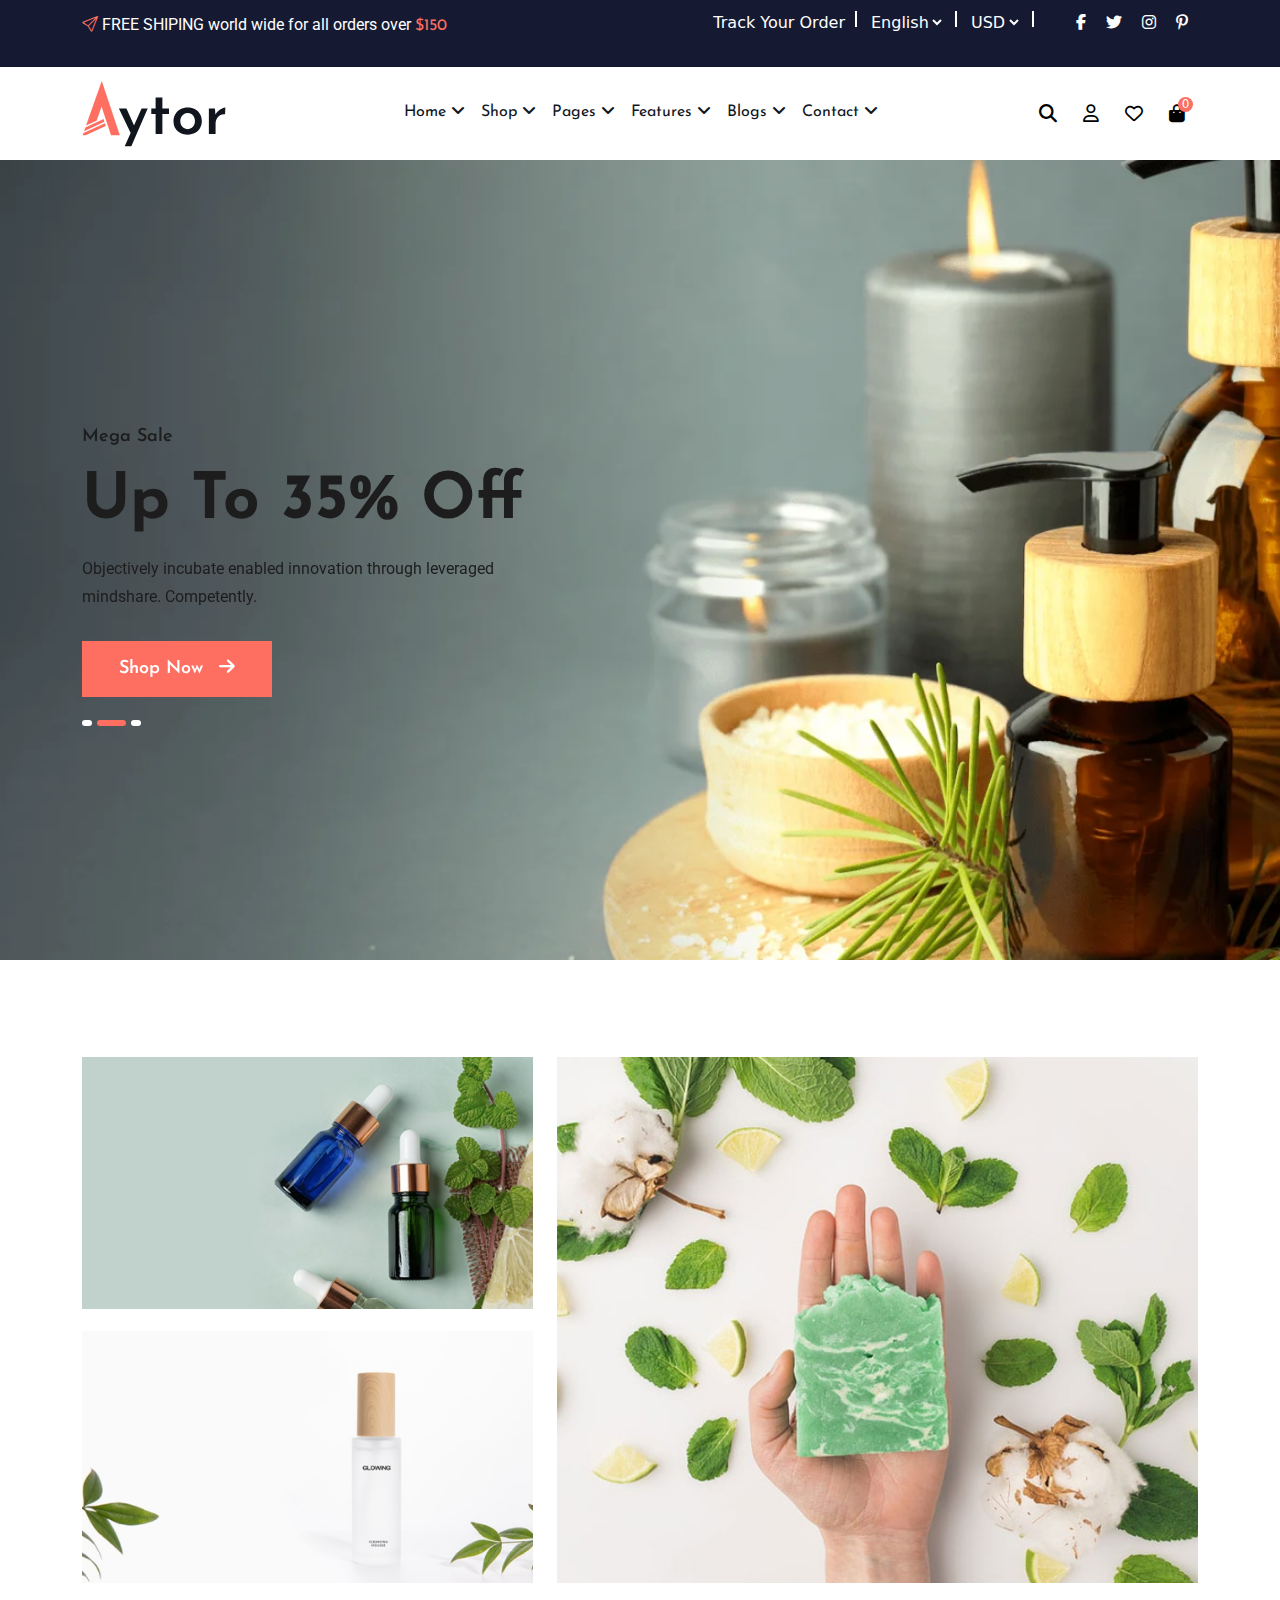
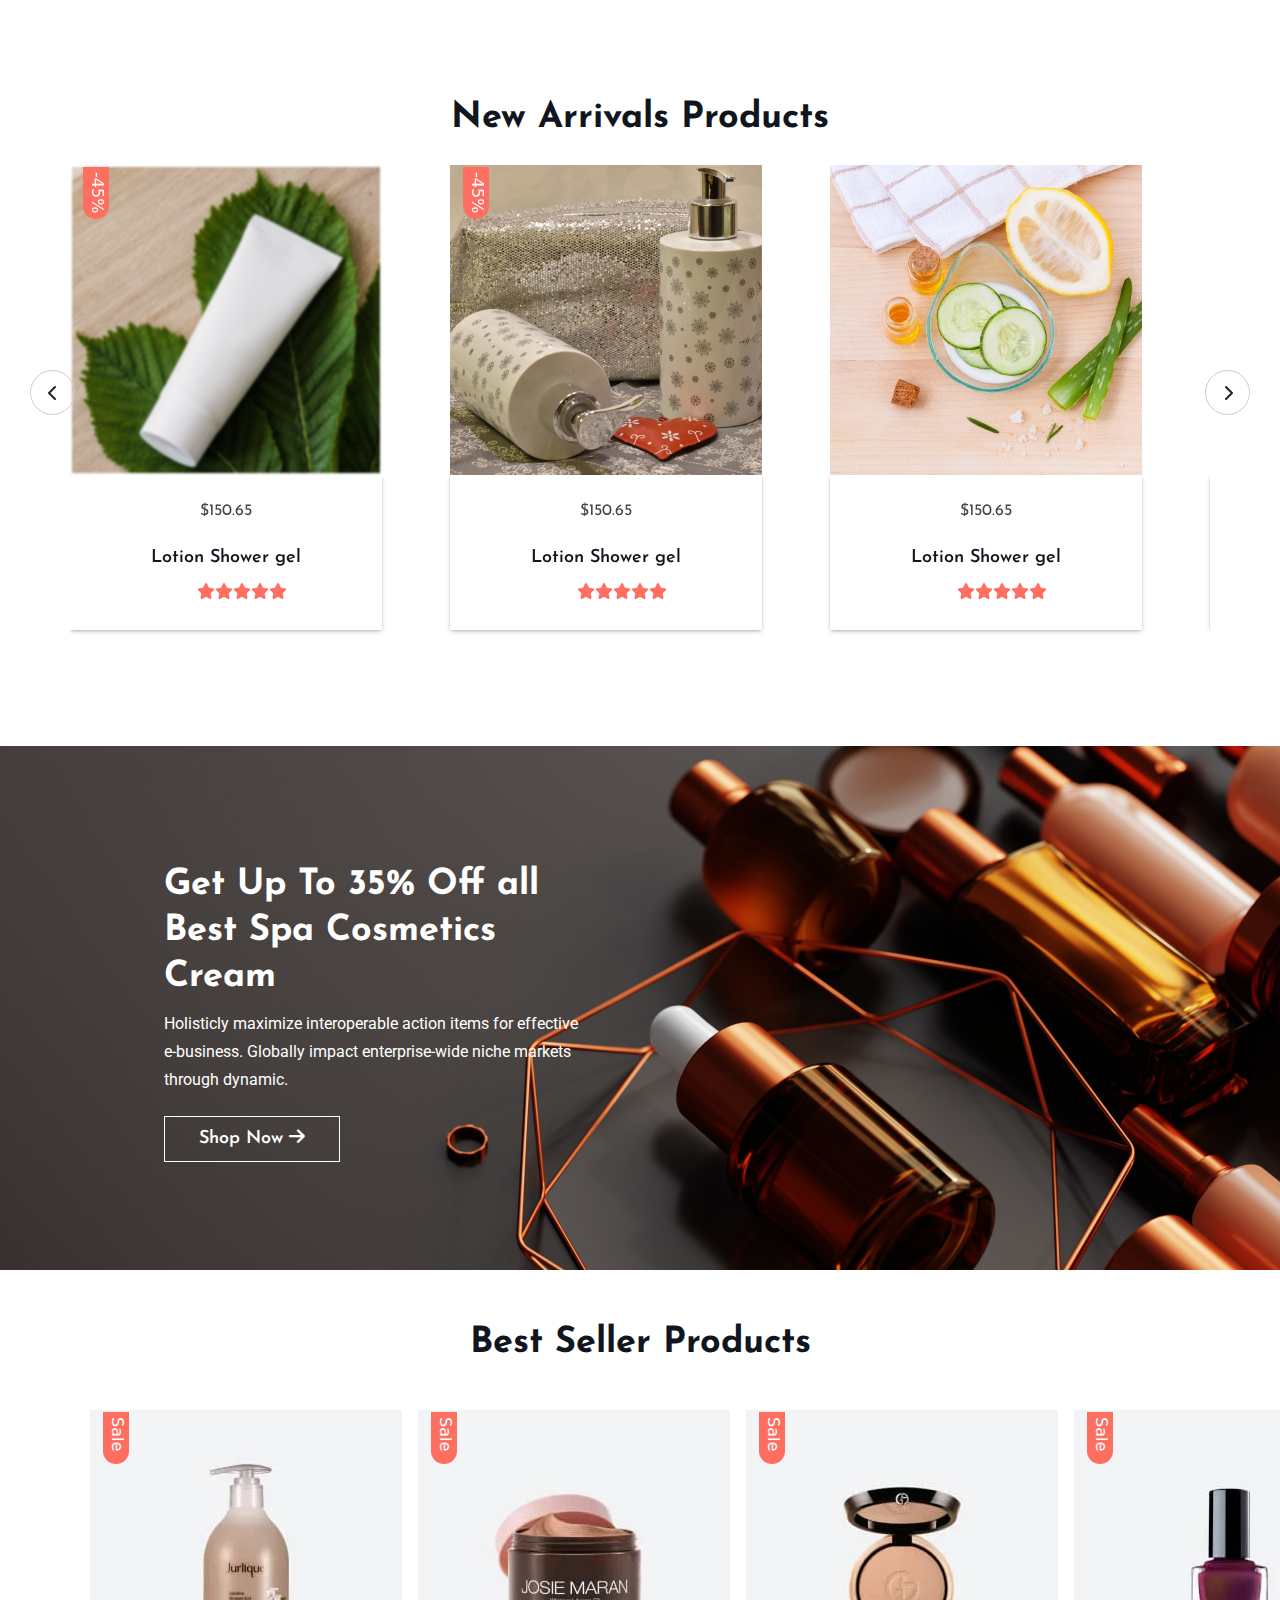
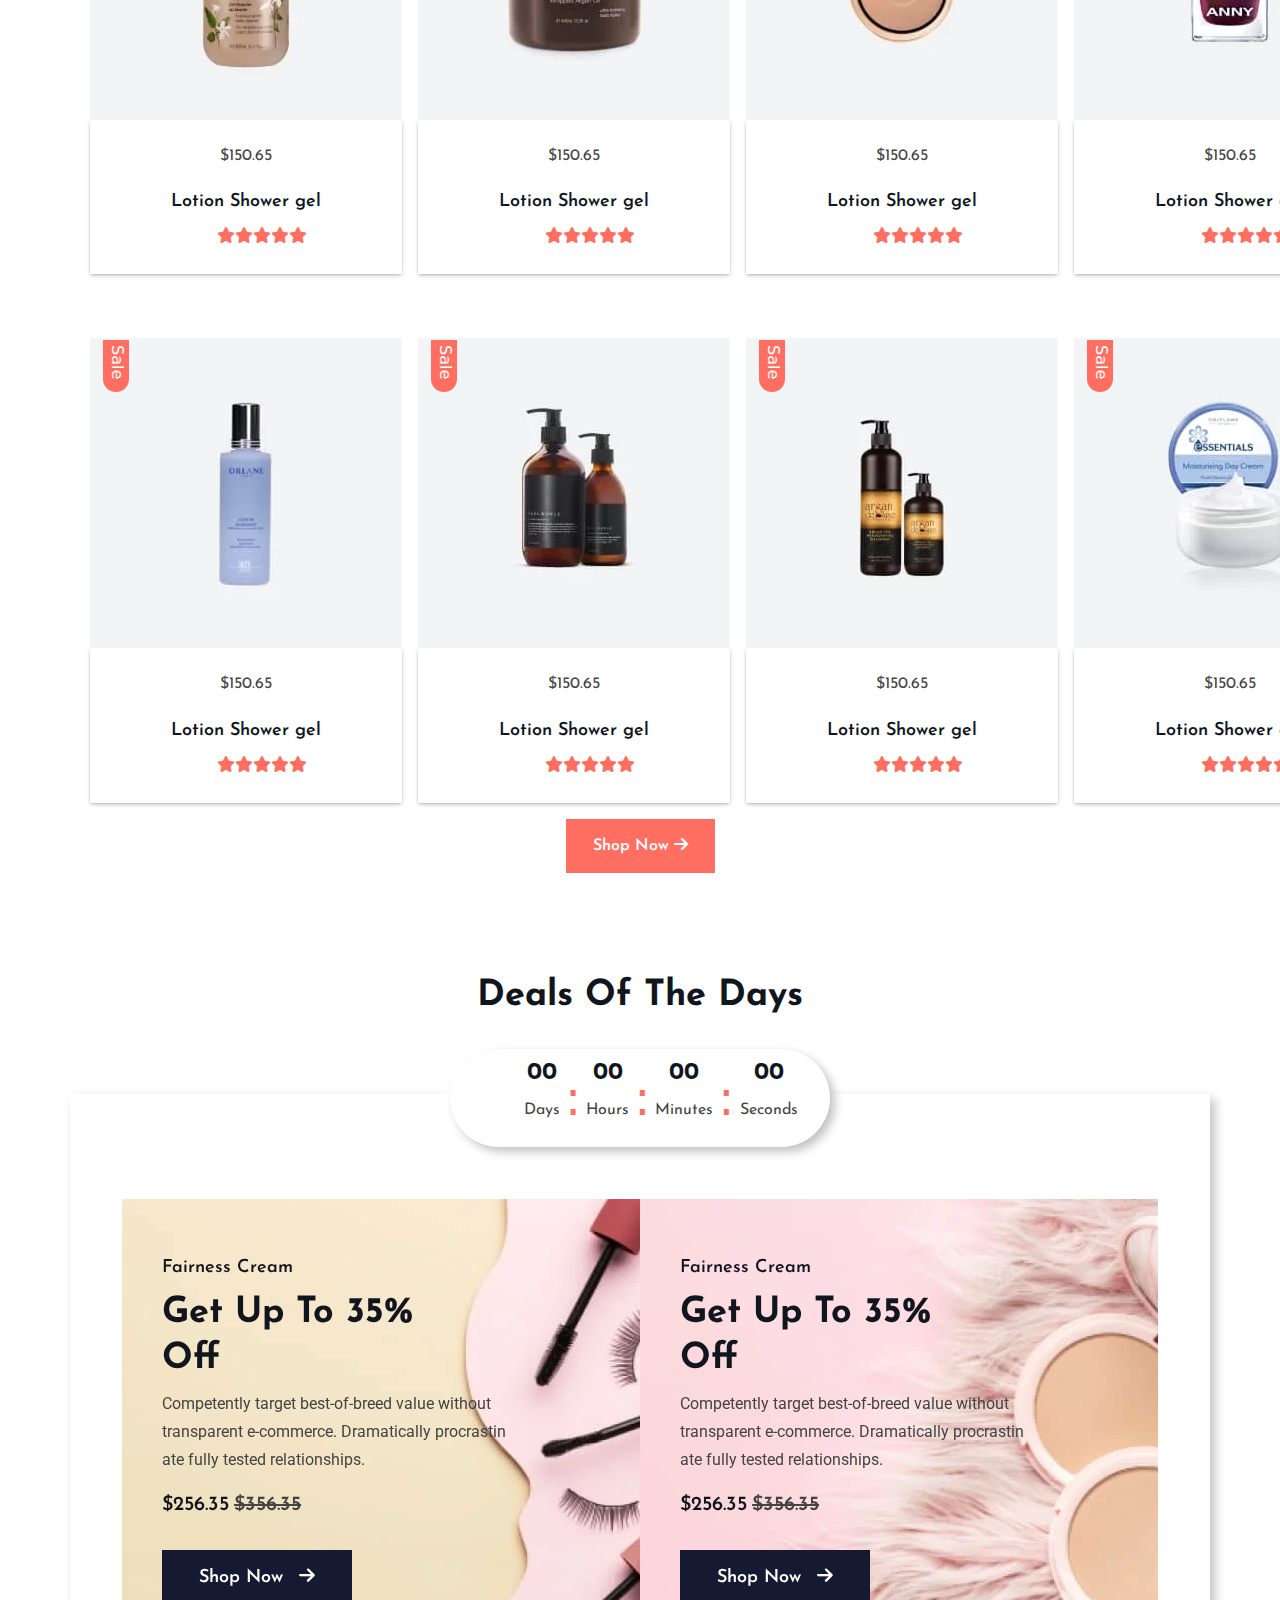
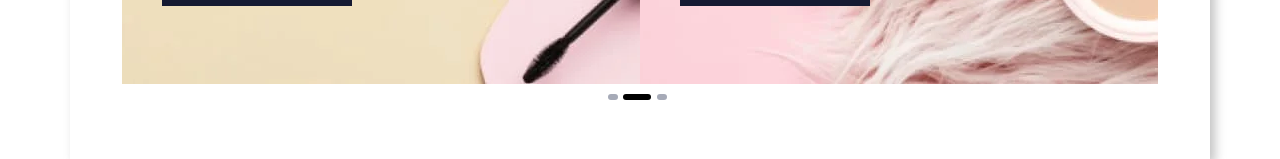
==== commit 4e9838f8: "updates" ====
--- a/index.html
+++ b/index.html
@@ -795,9 +795,7 @@
               <p>Seconds</p>
             </div>
           </div>
-        </div>
-
-        <!-- deal banner slider start -->
+           <!-- deal banner slider start -->
         <div class="deal_slider gap-5 position-relative">
           <div class="deal_banner" style="background-image: url(./assets/image/offer_banner_1.webp); background-repeat: no-repeat; background-position: center; background-size: cover;">
             <div class="deal_banner_cnt">
@@ -839,11 +837,11 @@
           </div>
         </div>
         <!-- deal banner slider end -->
+        </div>
       </div>
     </section>
     <!-- deal of the days end -->
     <!-- deal of the days banner start -->
-  
 
 
     <!-- deal of the days banner end -->
--- a/assets/css/style.css
+++ b/assets/css/style.css
@@ -651,11 +651,25 @@
     text-align: center;
     color: var(--text-color);
 }
+#dealDays .container .row{
+    position: relative;
+    padding: 75px 40px;
+    box-shadow:  5px 5px 10px #8484847c,
+             -5px -5px 10px #ffffff;
+    margin-top: 75px;
+}
 #dealDays .clock{
+    background: #ffffff;
+    box-shadow:  5px 5px 10px #8484847c,
+             -5px -5px 10px #ffffff;
+    display: flex;
     padding: 7px 74px;
-    border-radius: 60px;
-    width: 424px;
-    box-shadow: rgba(0, 0, 0, 0.24) 0px 3px 8px;
+    gap: 5px;
+    border-radius: 50px;
+    margin-top: -120px;
+    left:50%;
+    transform: translateX(-50%);
+    position: absolute;
 }
 #dealDays .clock_card h3{
     font-family: var(--font-family);
@@ -677,13 +691,6 @@
     color:var(--1st-primary-color-light);
 }
 /* deal banner start */
-#dealDays .container .row{
-    padding: 75px 40px;
-    position: relative;
-    box-shadow:  5px 5px 10px #8484847c,
-             -5px -5px 10px #ffffff;
-    margin-top: 75px;
-}
 #dealDays .deal_banner{
     height: 485px;
     padding: 35px 40px;
@@ -787,9 +794,10 @@
 }
 .dealDots{
     position: absolute;
-    bottom: 25%;
+    bottom: -50px;
     left: 50%;
     transform: translateX(-50%);
+    text-align: center;
 }
 .dealDots li{
     display: inline-block;
@@ -798,7 +806,7 @@
     border-radius: 5px;
     width: 10px;
     height: 6px;
-    background-color: var(--common-color);
+    background-color: var(--a6aab7);
     border: none;
     color: transparent;
     margin-right: 5.45px;
@@ -806,7 +814,7 @@
 }
 .dealDots li.slick-active button{
     width: 28.36px;
-    background-color: var(--1st-primary-color-light);
+    background-color: var(--black);
 }
 /*
 /* deal banner end */
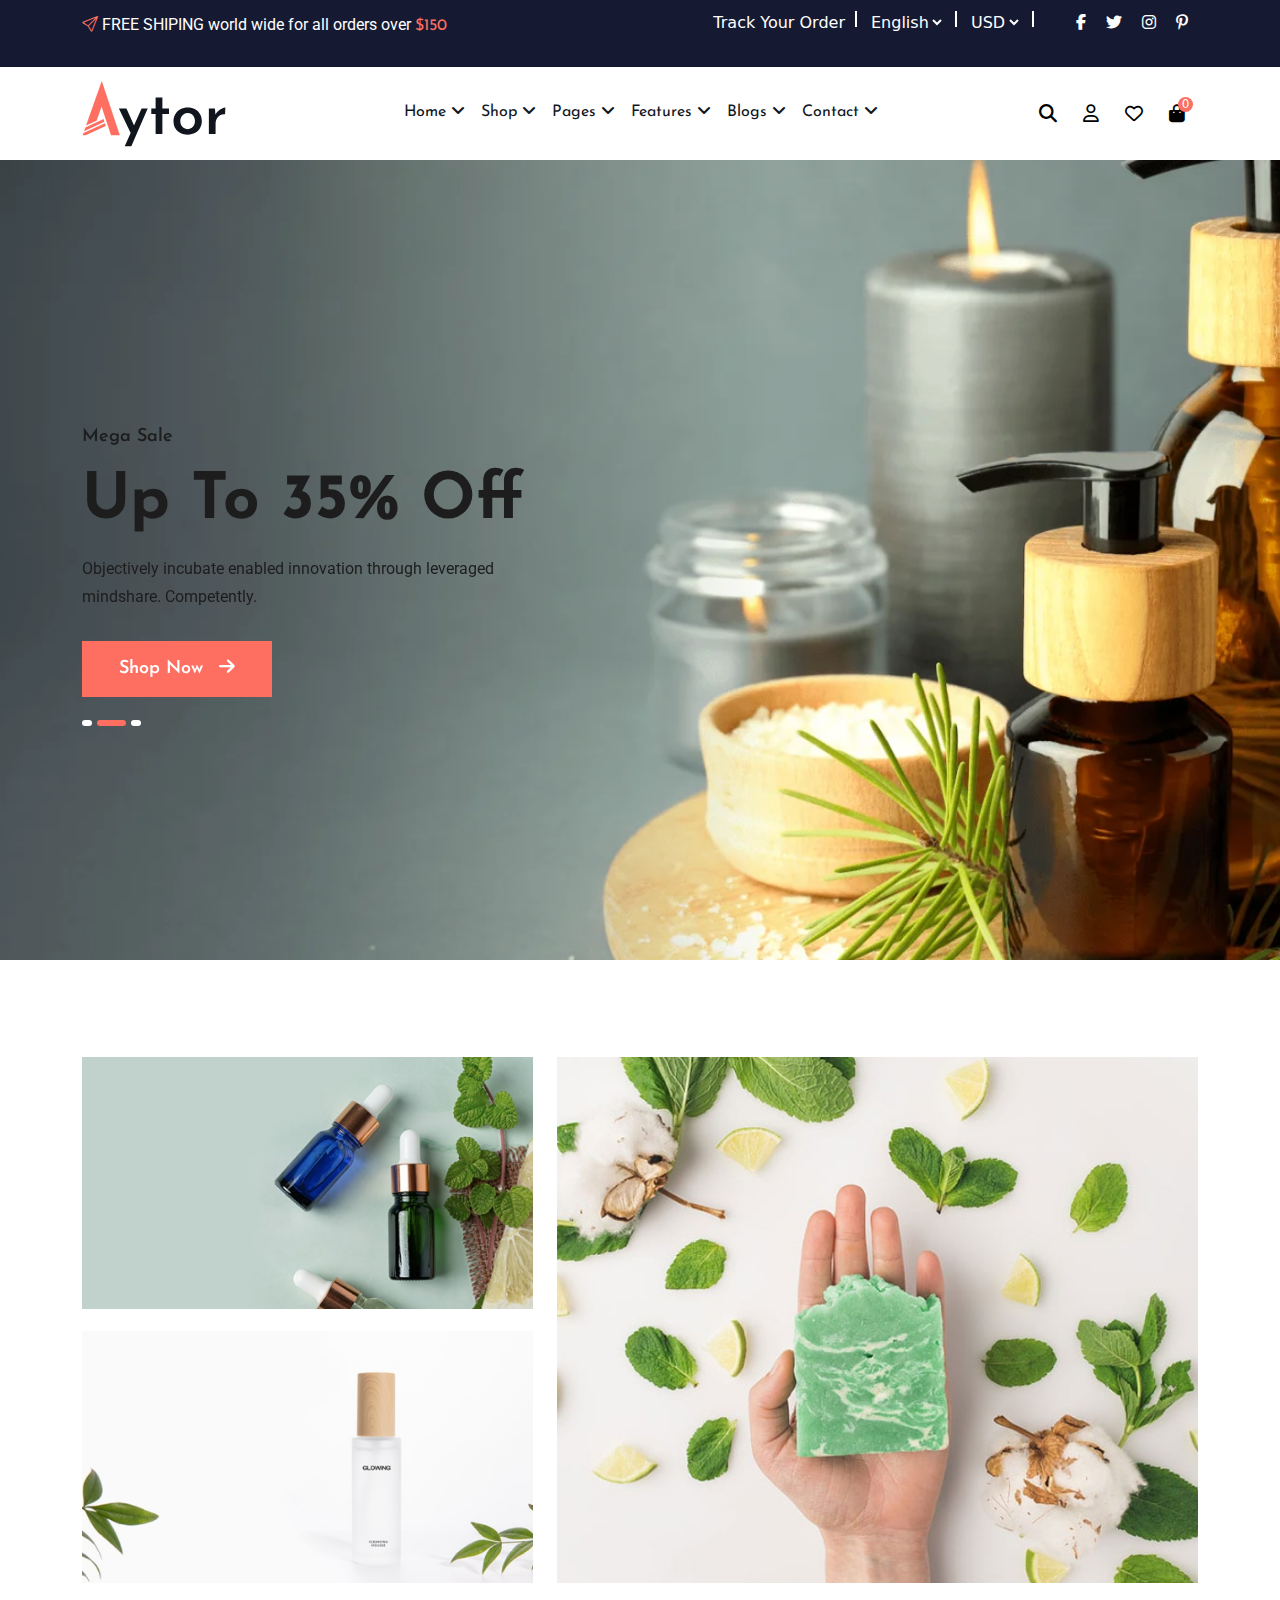
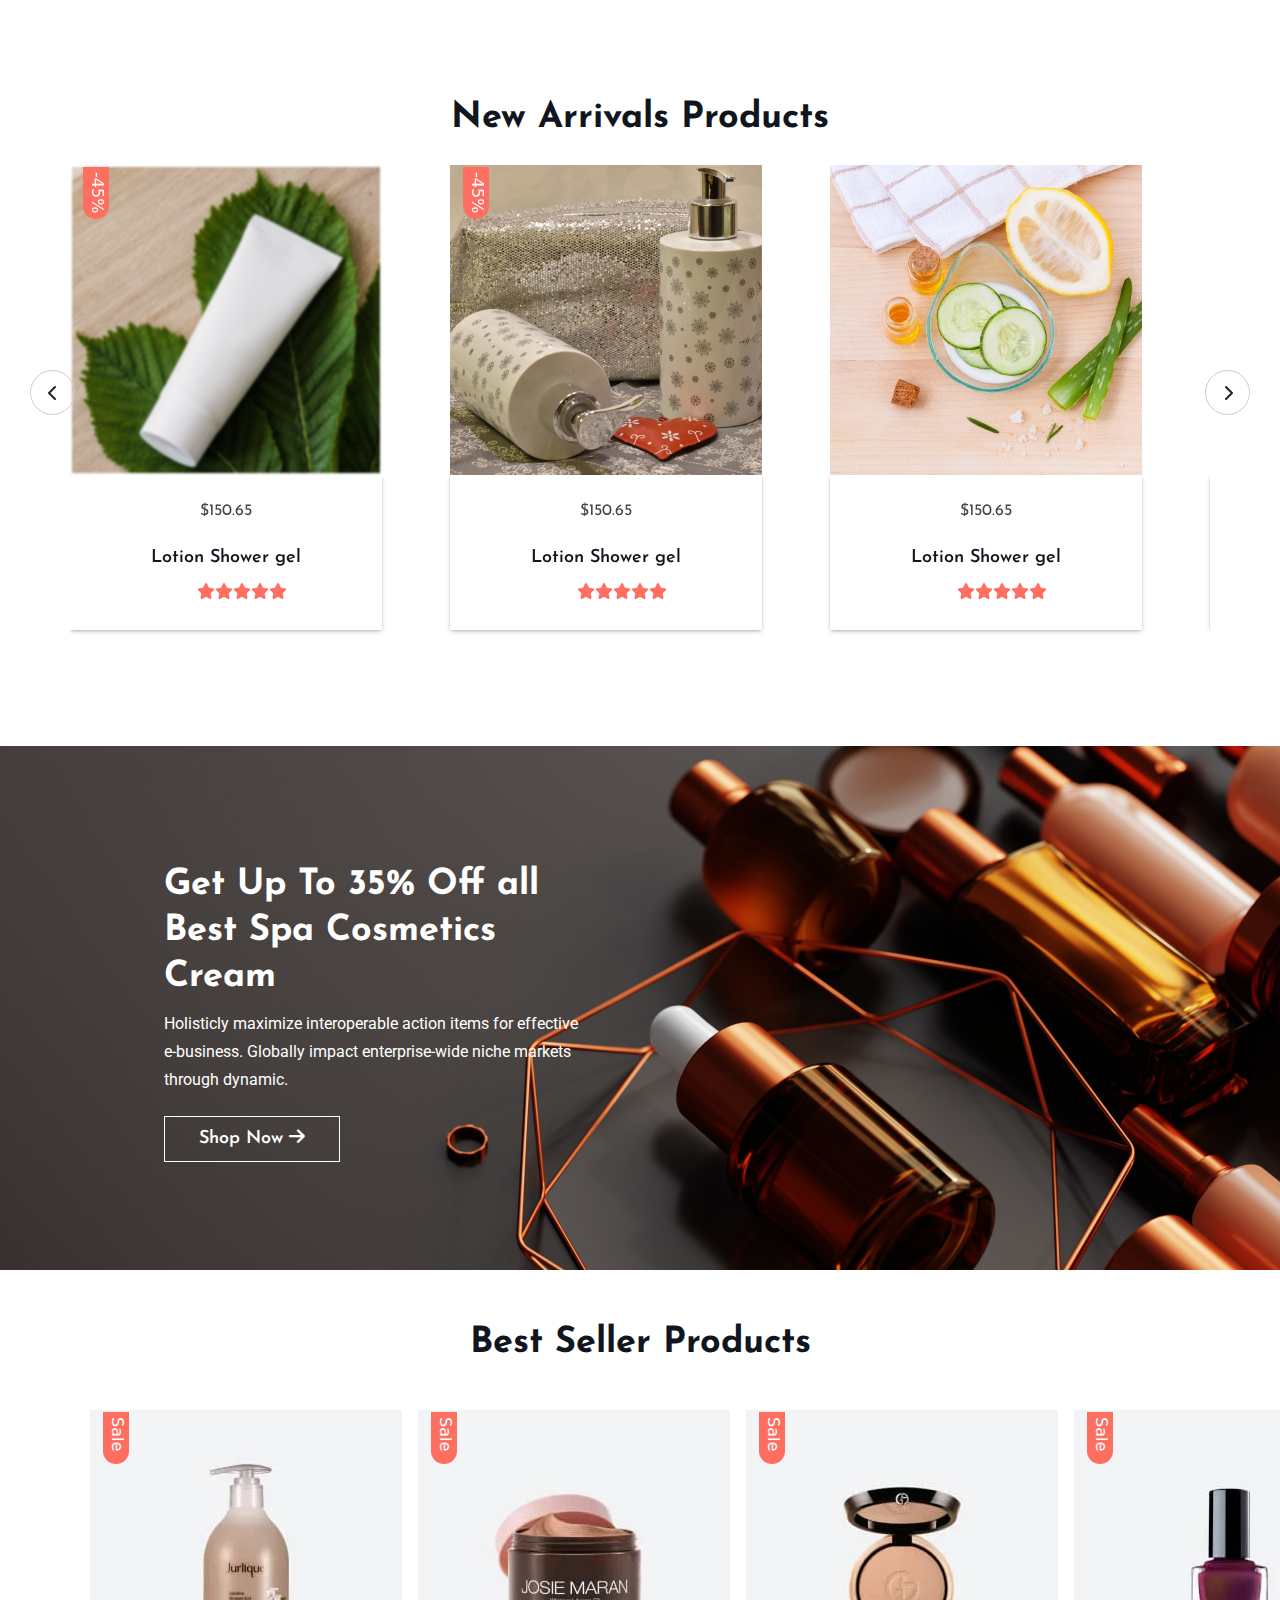
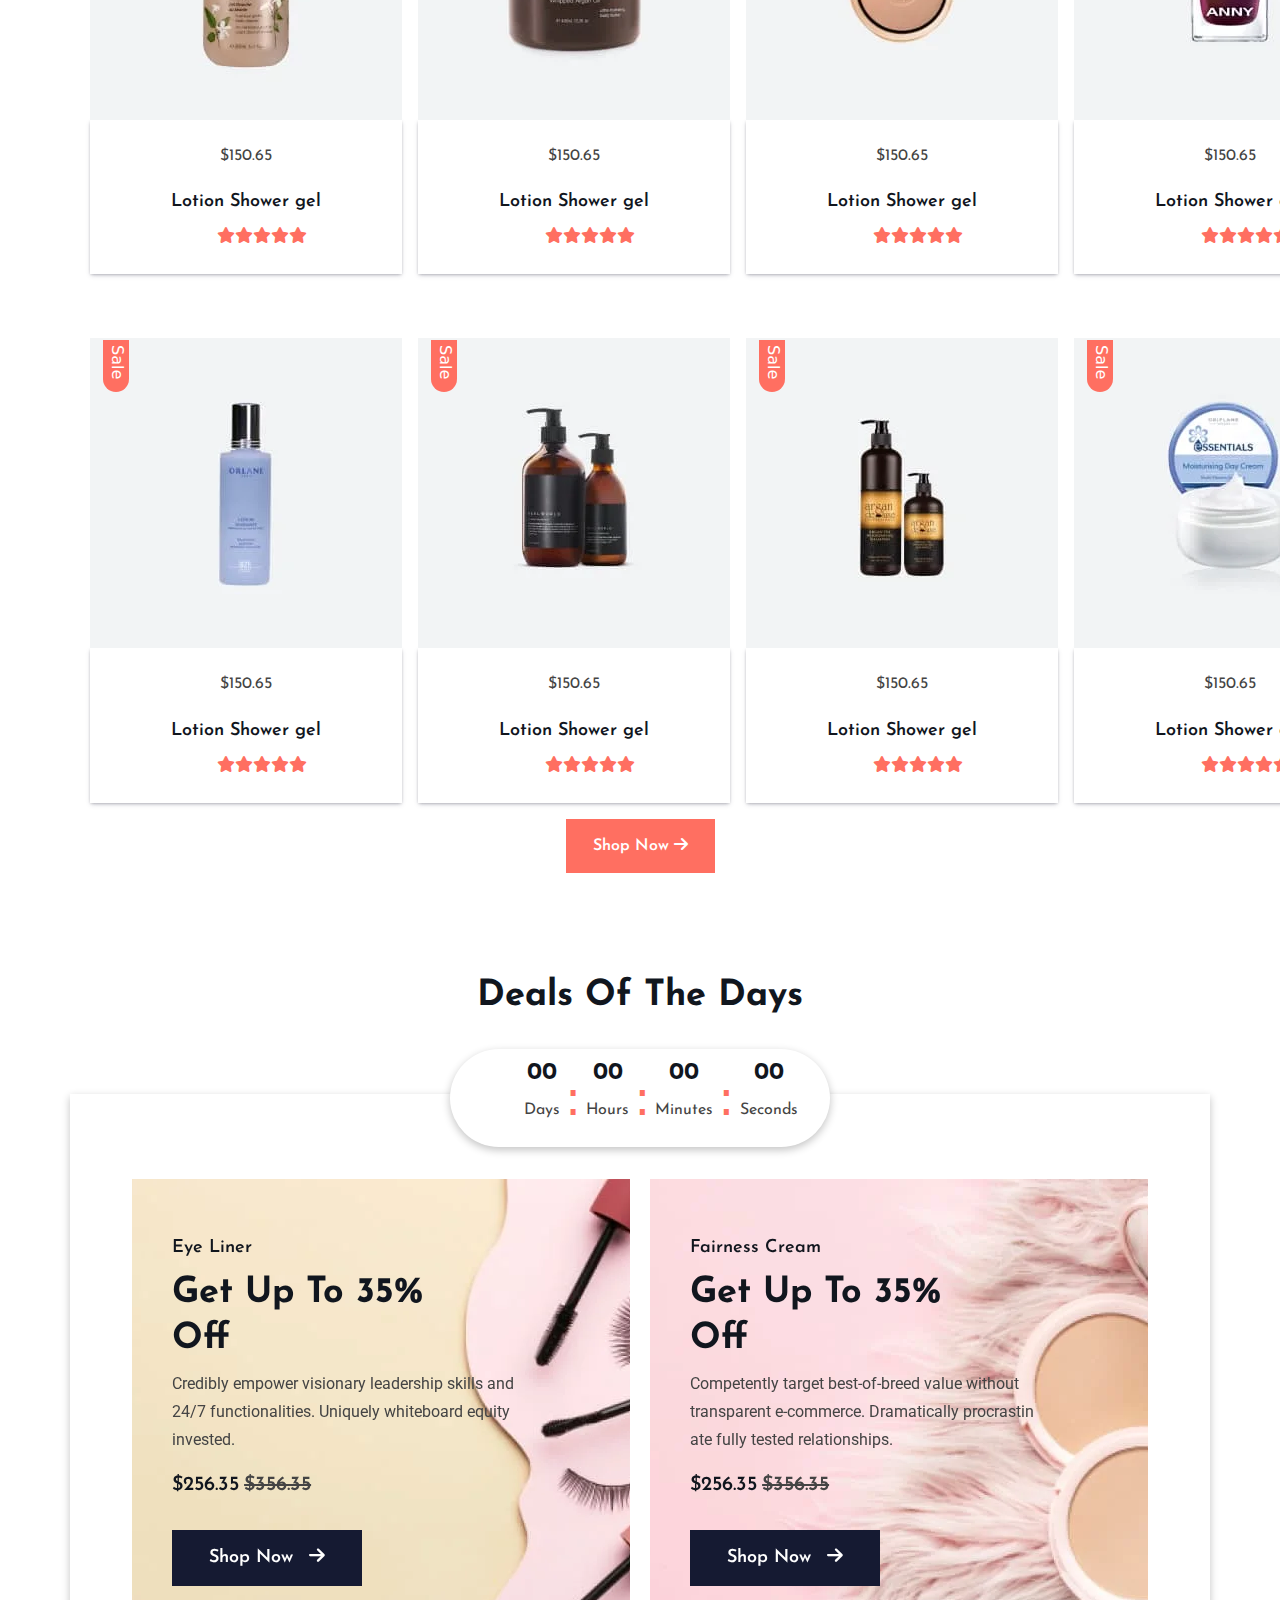
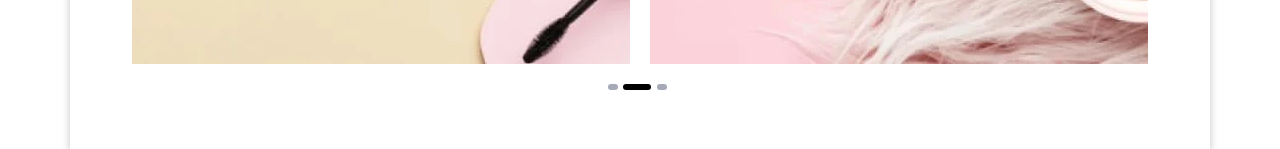
==== commit 25c20b97: "updated" ====
--- a/index.html
+++ b/index.html
@@ -799,7 +799,7 @@
         <div class="deal_slider gap-5 position-relative">
           <div class="deal_banner" style="background-image: url(./assets/image/offer_banner_1.webp); background-repeat: no-repeat; background-position: center; background-size: cover;">
             <div class="deal_banner_cnt">
-              <h5>Fairness Cream</h5>
+              <h5>Body Lotions</h5>
               <h3>Get Up To 35% Off</h3>
               <p>Competently target best-of-breed value without transparent e-commerce. Dramatically procrastin ate fully tested relationships.</p>
               <div class="deal_price">
@@ -812,9 +812,9 @@
 
           <div class="deal_banner" style="background-image: url(./assets/image/offer_banner_2.webp); background-repeat: no-repeat; background-position: center; background-size: cover;">
             <div class="deal_banner_cnt">
-              <h5>Fairness Cream</h5>
+              <h5>Eye Liner</h5>
               <h3>Get Up To 35% Off</h3>
-              <p>Competently target best-of-breed value without transparent e-commerce. Dramatically procrastin ate fully tested relationships.</p>
+              <p>Credibly empower visionary leadership skills and 24/7 functionalities. Uniquely whiteboard equity invested.</p>
               <div class="deal_price">
                 <span id="discount_price">$256.35</span>
                 <span id="real_price">$356.35</span>
--- a/assets/css/style.css
+++ b/assets/css/style.css
@@ -654,14 +654,12 @@
 #dealDays .container .row{
     position: relative;
     padding: 75px 40px;
-    box-shadow:  5px 5px 10px #8484847c,
-             -5px -5px 10px #ffffff;
+    box-shadow: rgba(0, 0, 0, 0.24) 0px 3px 8px;
     margin-top: 75px;
 }
 #dealDays .clock{
     background: #ffffff;
-    box-shadow:  5px 5px 10px #8484847c,
-             -5px -5px 10px #ffffff;
+    box-shadow: rgba(0, 0, 0, 0.24) 0px 3px 8px;
     display: flex;
     padding: 7px 74px;
     gap: 5px;
@@ -696,6 +694,7 @@
     padding: 35px 40px;
     margin-top:30px;
     position: relative;
+    margin:10px;
 }
 #dealDays .deal_banner::after{
     content: " ";
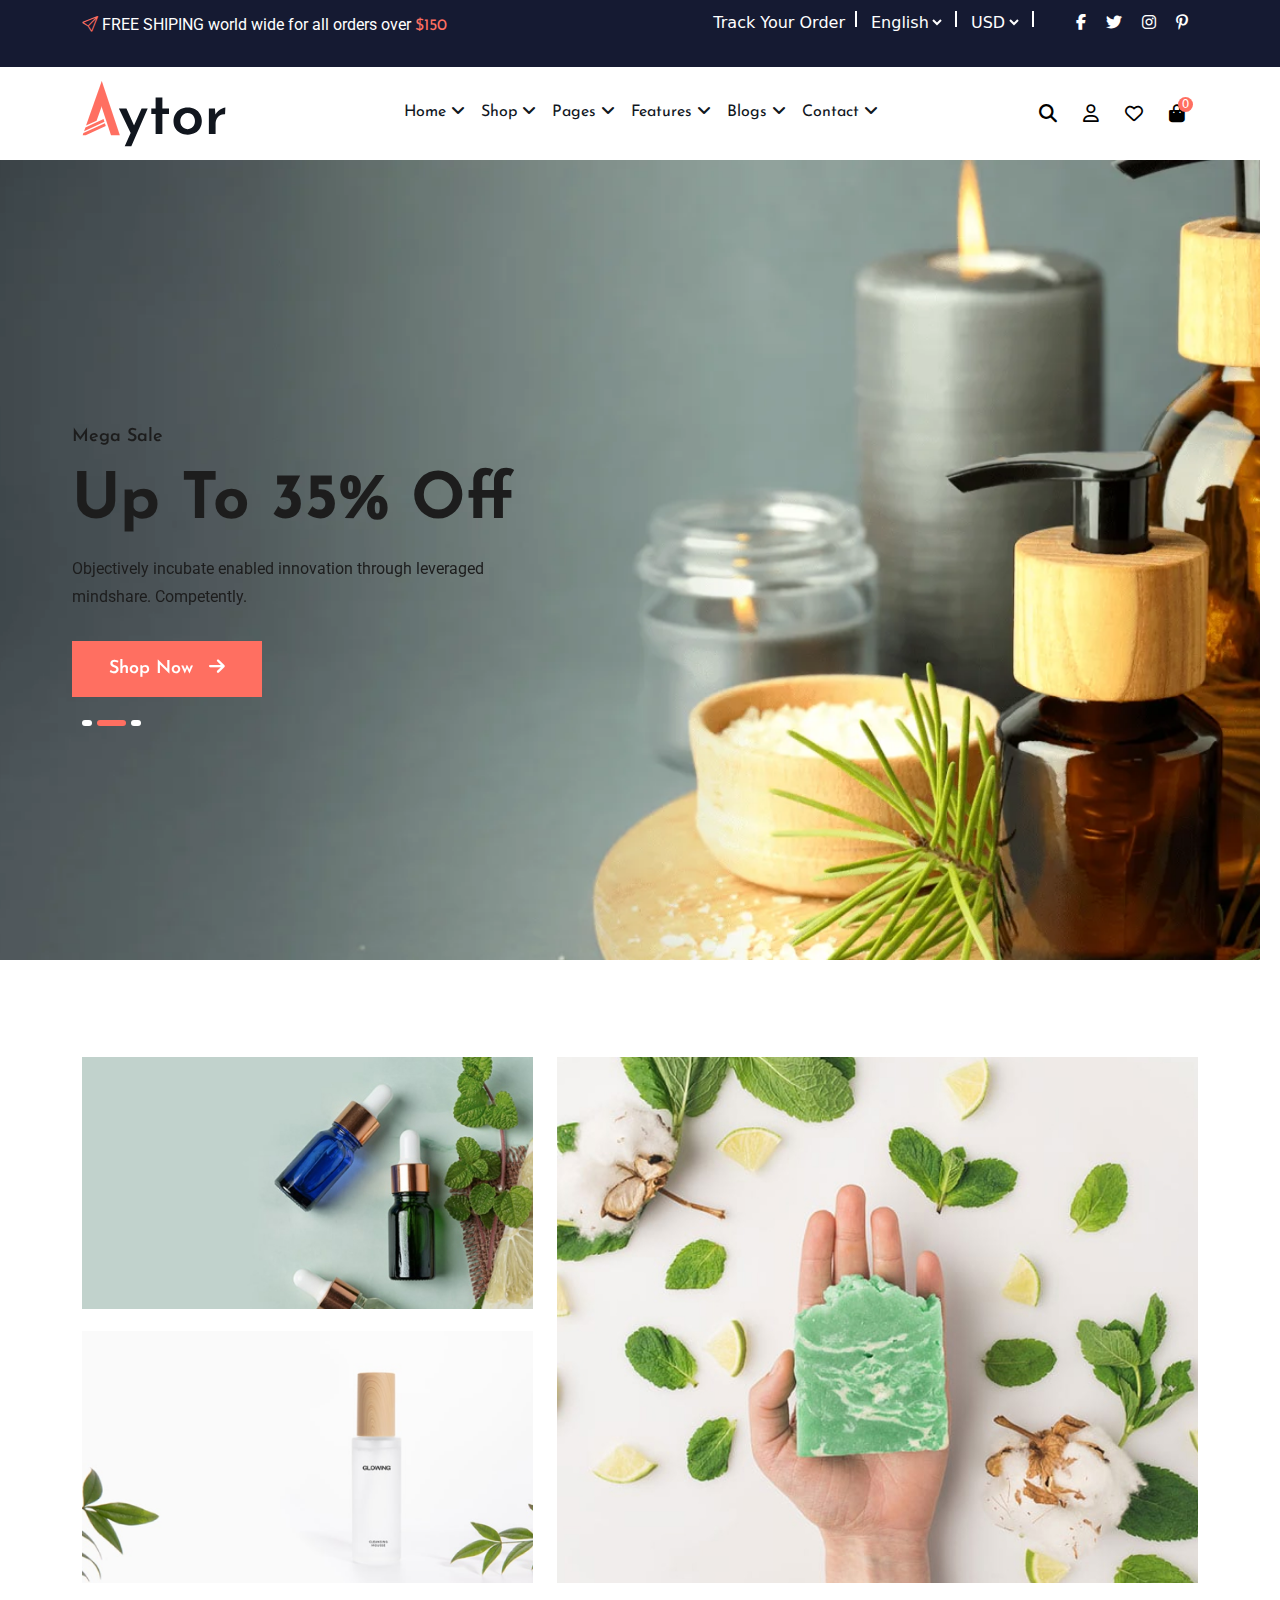
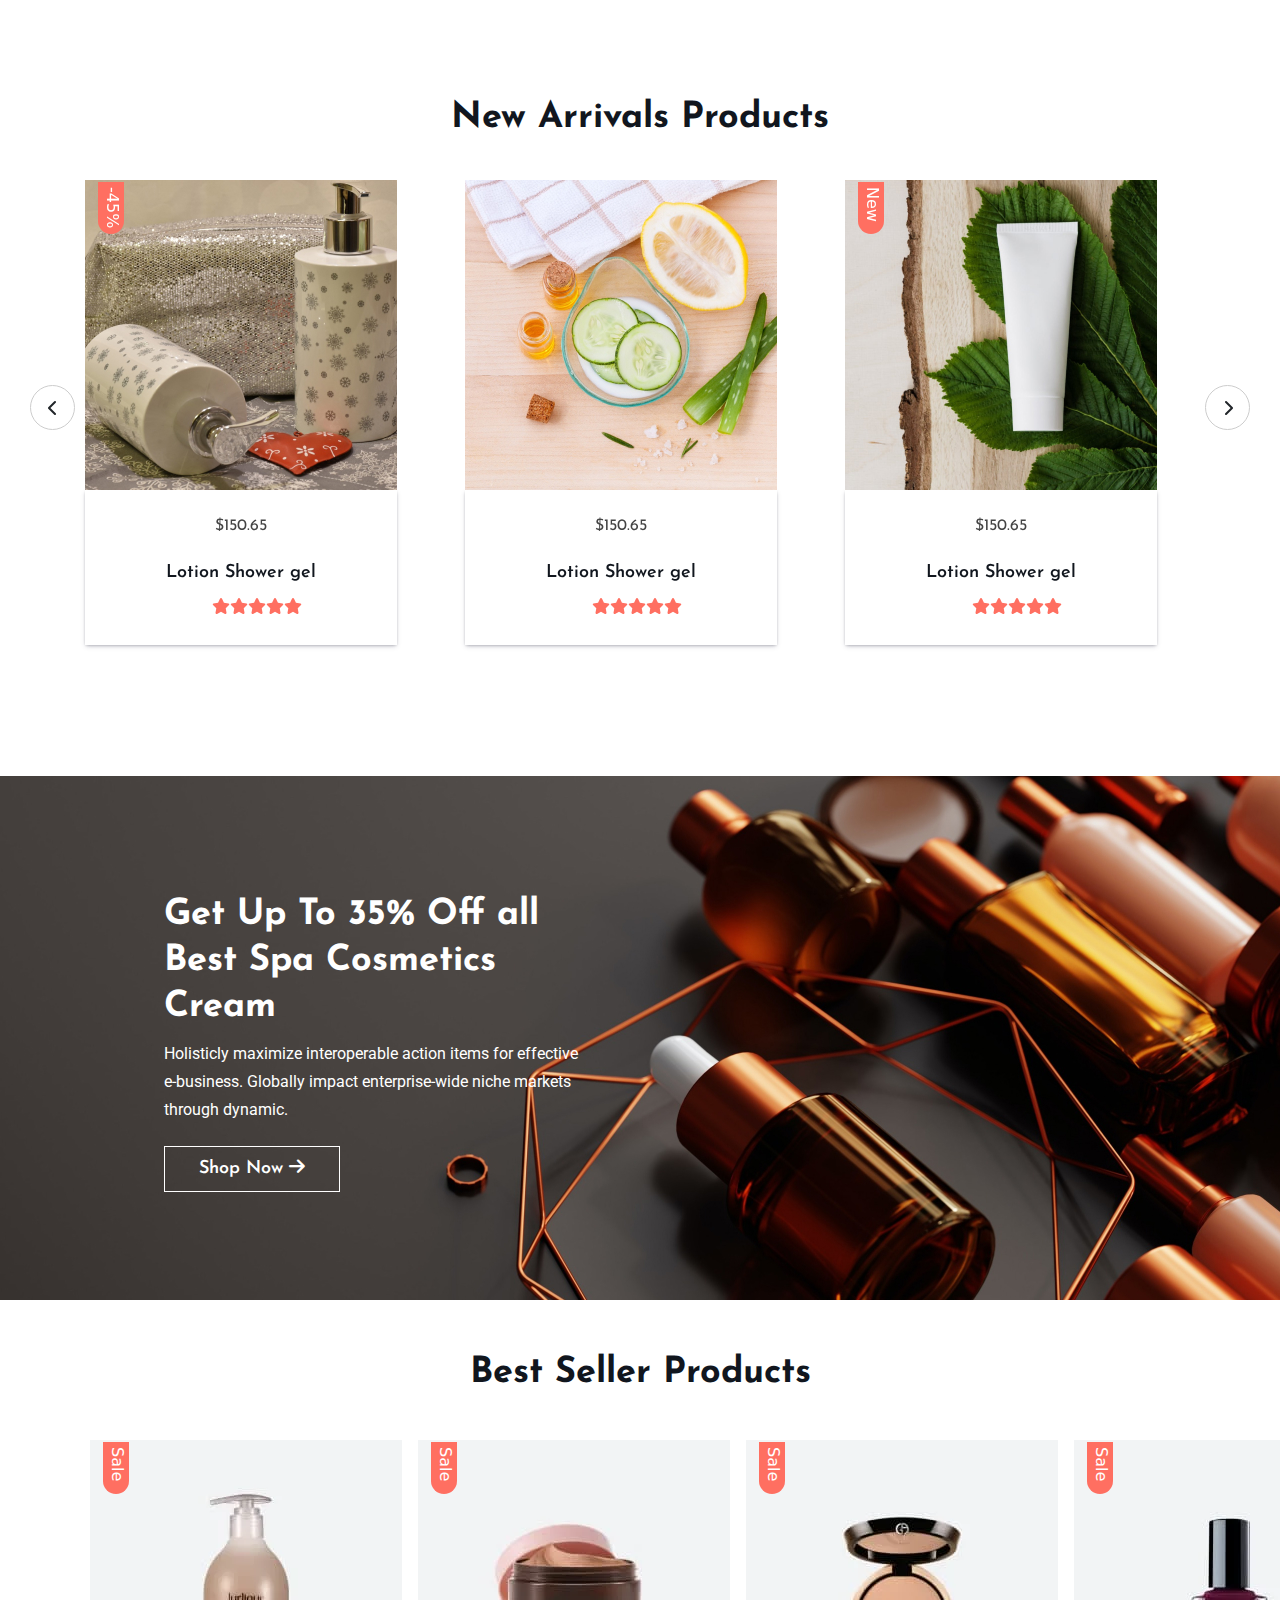
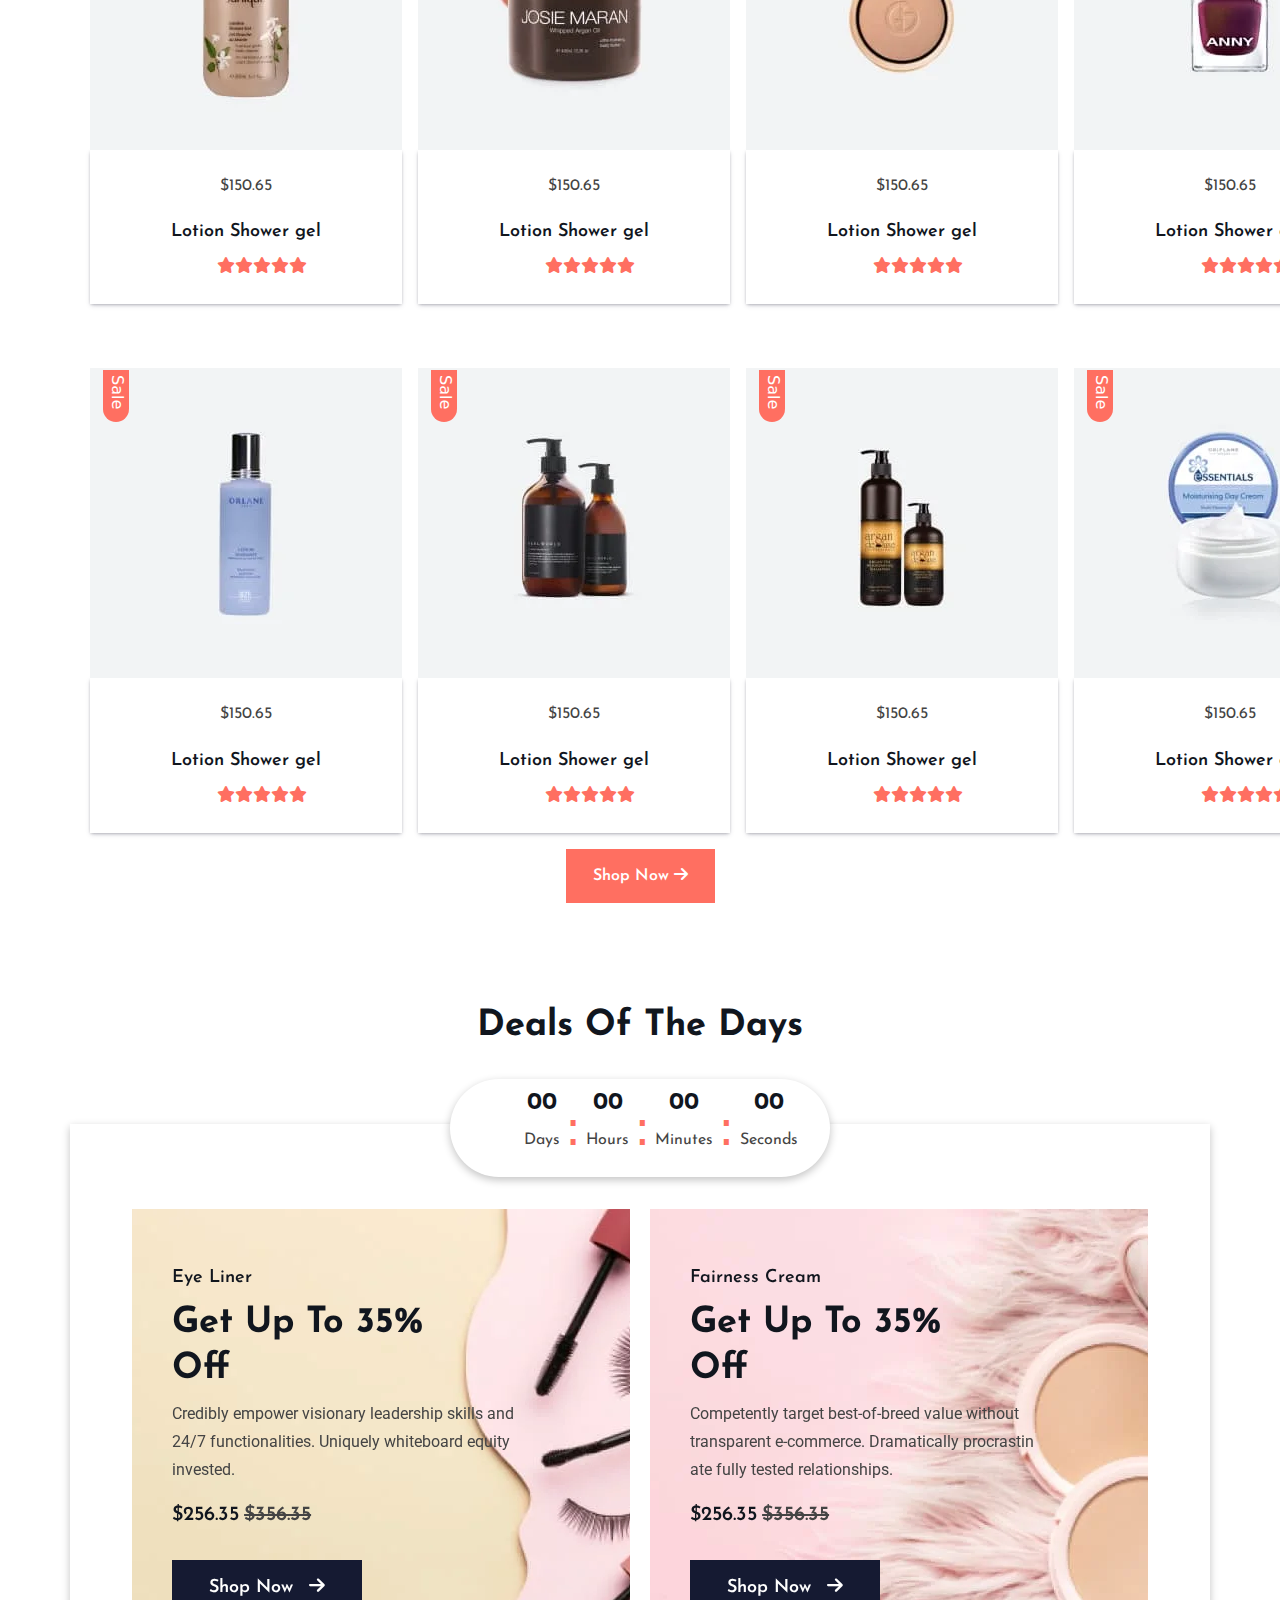
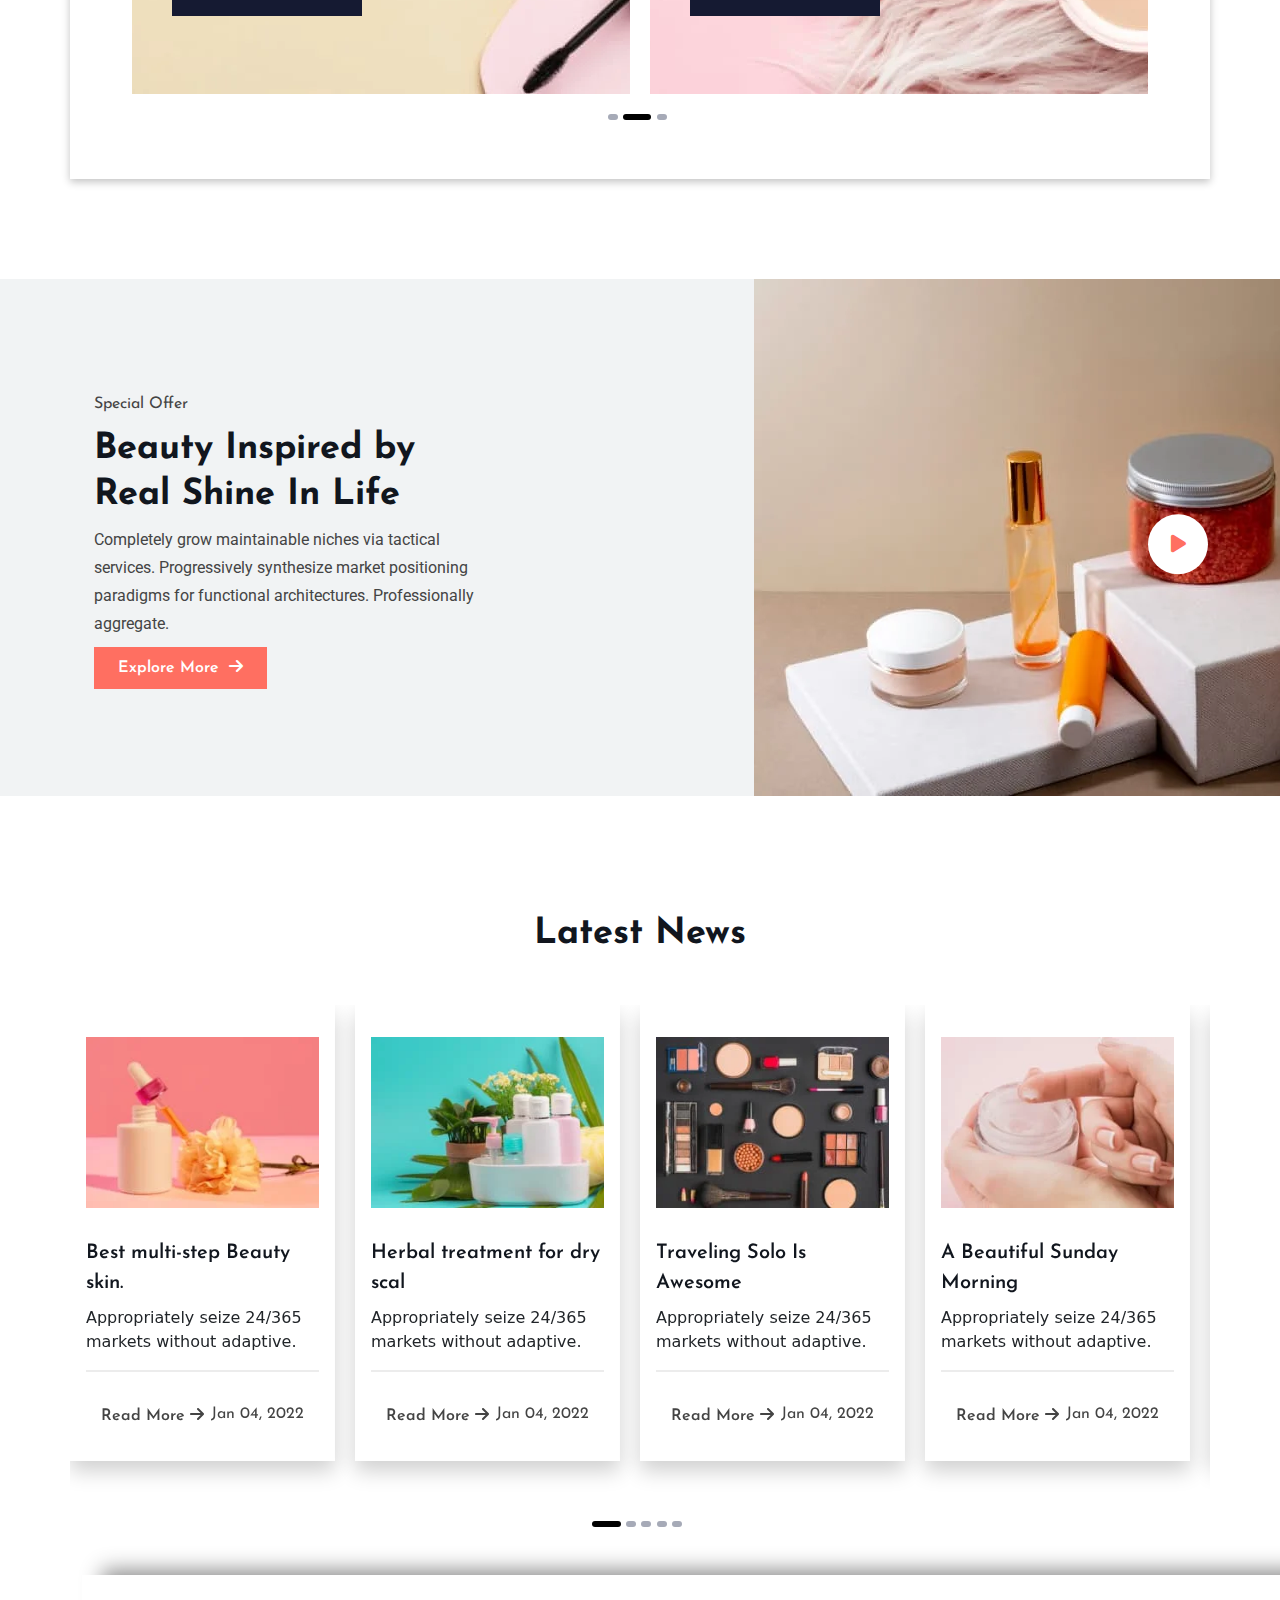
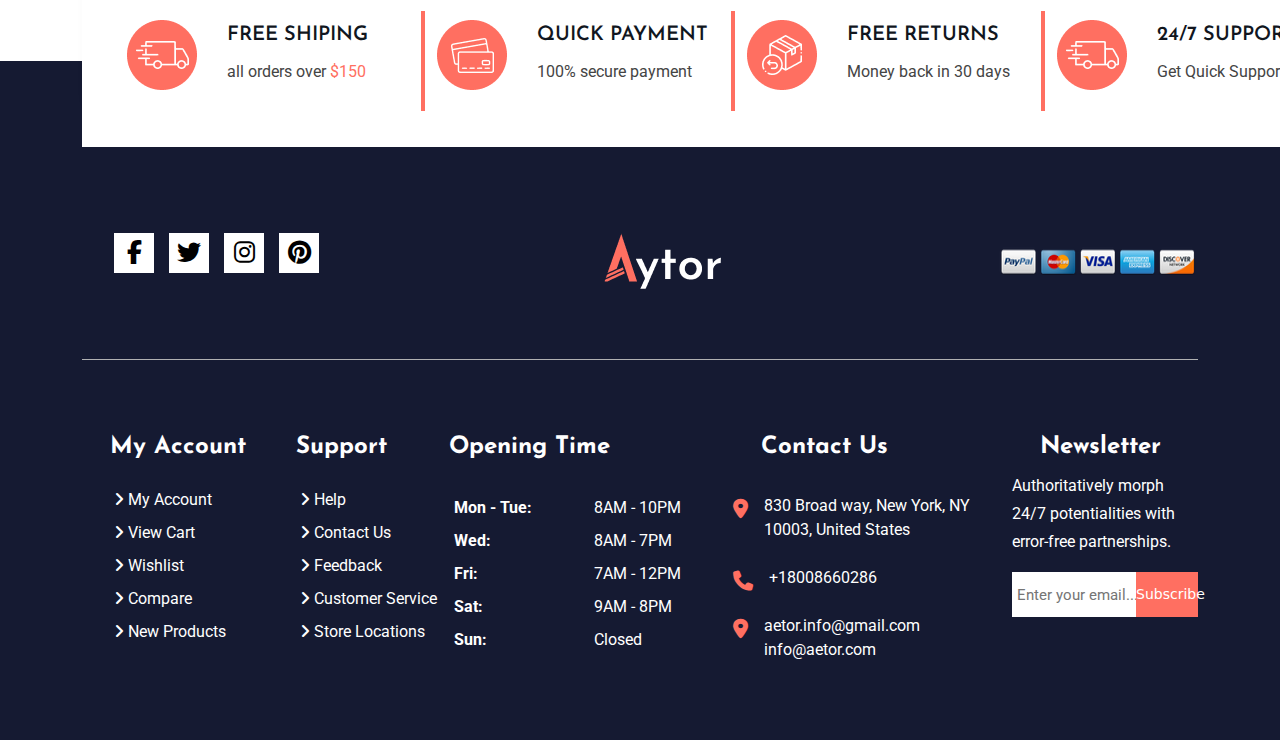
==== commit 361161fd: "updated" ====
--- a/index.html
+++ b/index.html
@@ -27,20 +27,24 @@
     <link rel="stylesheet" href="./assets/css/responsive.css">
 </head>
 <body>
+    <!-- scroll to top -->
+    <div class="btn">
+       <a href=""><i class="fa-solid fa-arrow-up"></i></a>
+    </div>
     <!-- ===Header Section Start === -->
     <header>
         <!-- top bar start -->
         <section id="top" class="d-none d-lg-block">
             <div class="container">
                 <div class="row .align-items-center">
-                    <div class="top_left col-md-6 ">
+                    <div class="top_left col-lg-5 col-md-6 ">
                         <p>
                             <i class=" paper_plane bi bi-send"></i>
                             FREE SHIPING world wide for all orders over <span>$150</span>
                         </p>
                     </div>
 
-                    <div class="top-right col-lg-6 col-md-6 d-flex justify-content-end">
+                    <div class="top-right col-lg-7 col-md-6 d-flex justify-content-end">
                         <ul class="d-flex top-content">
                             <li><a href="#"> Track Your Order</a></li>
                             <li><select name="" id="">
@@ -63,50 +67,63 @@
             </div>
         </section>
         <!-- top bar end -->
+
+        <!-- responsive top bar -->
+        
         <!-- ===Navbar Section Start === -->
-        <nav>
-            <nav class="navbar navbar-expand-lg">
-                <div class="container">
-                  <a class="navbar-brand" href="#"><img src="./assets/image/Logo.svg" alt=""></a>
-                  <button class="navbar-toggler" type="button" data-bs-toggle="collapse" data-bs-target="#navbarSupportedContent" aria-controls="navbarSupportedContent" aria-expanded="false" aria-label="Toggle navigation">
-                    <span class="navbar-toggler-icon"></span>
-                  </button>
-                  <div class="collapse navbar-collapse justify-content-between" id="navbarSupportedContent">
-                    <ul class="navbar-nav ms-auto mb-2 mb-lg-0">
-                      <li class="nav-item">
-                        <a class="nav-link" href="#">Home <i class="fa-solid fa-angle-down"></i></a>
-                      </li>
-                      <li class="nav-item">
-                        <a class="nav-link" href="#">Shop <i class="fa-solid fa-angle-down"></i></a>
-                      </li>
-                      <li class="nav-item">
-                        <a class="nav-link" href="#">
-                        Pages <i class="fa-solid fa-angle-down"></i>
-                        </a>
-                      </li>
-                      <li class="nav-item">
-                        <a class="nav-link" href="#">Features <i class="fa-solid fa-angle-down"></i></a> 
-                      </li>
-                      <li class="nav-item">
-                        <a class="nav-link" href="#">Blogs <i class="fa-solid fa-angle-down"></i></a>
-                      </li>
-                      <li class="nav-item">
-                        <a class="nav-link" href="#">Contact <i class="fa-solid fa-angle-down"></i></a>
-                      </li>
-                    </ul>
-                    <div class="icon-button ms-auto">
-                      <ul class="navbar-nav me-auto mb-2 mb-lg-0">
-                        <li><button class="search"><i class="fa-solid fa-magnifying-glass"></i></button></li>
-                        <li><button><i class="fa-regular fa-user"></i></button></li>
-                        <li><button><i class="fa-regular fa-heart"></i></button></li>
-                        <li><button class="card_box_show_btn"><i
-                            class="fa-solid fa-bag-shopping"></i><span>0</span></button>
-                        </li>
-                      </ul>
-                  </div>
-                  </div>
-                </div>
-              </nav>
+        <nav class="navbar navbar-expand-lg">
+          <div class="container">
+            <a class="navbar-brand" href="#"><img src="./assets/image/Logo.svg" alt=""></a>
+            <button class="navbar-toggler" type="button" data-bs-toggle="collapse" data-bs-target="#navbarSupportedContent" aria-controls="navbarSupportedContent" aria-expanded="false" aria-label="Toggle navigation">
+              <span class="navbar-toggler-icon"></span>
+            </button>
+            <div class="collapse navbar-collapse justify-content-between" id="navbarSupportedContent">
+              <ul class="navbar-nav ms-auto mb-2 mb-lg-0">
+                <li class="nav-item">
+                  <a class="nav-link" href="index.html">Home <i class="fa-solid fa-angle-down"></i></a>
+                </li>
+                <li class="nav-item">
+                  <a class="nav-link" href="shop.html">Shop <i class="fa-solid fa-angle-down"></i></a>
+                </li>
+                <li class="nav-item dropdown">
+                  <a class="nav-link" href="#" id="navbarDropdown" role="button" data-bs-toggle="dropdown" aria-expanded="false">
+                    Pages <i class="fa-solid fa-angle-down"></i>
+                  </a>
+                  <ul class="dropdown-menu" aria-labelledby="navbarDropdown">
+                    <li><a class="dropdown-item" href="./about.html">About Us</a></li>
+                    <li><a class="dropdown-item" href="./error.html">Error Page</a></li>
+                    <li><a class="dropdown-item" href="./shop.html">Shop</a></li>
+                    <li><a class="dropdown-item" href="./shopdetails.html">Shope Details</a></li>
+                    <li><a class="dropdown-item" href="./compare.html">Compare</a></li>
+                    <li><a class="dropdown-item" href="./cart.html">Cart</a></li>
+                    <li><a class="dropdown-item" href="./checkout.html">Checkout</a></li>
+                    <li><a class="dropdown-item" href="./wishlist.html">Wishlist</a></li>
+                    <li><a class="dropdown-item" href="./blog.html">Blog</a></li>
+                    <li><a class="dropdown-item" href="./contact.html">Contact</a></li>
+                  </ul>
+                </li>
+                <li class="nav-item">
+                  <a class="nav-link" href="#">Features <i class="fa-solid fa-angle-down"></i></a> 
+                </li>
+                <li class="nav-item">
+                  <a class="nav-link" href="#">Blogs <i class="fa-solid fa-angle-down"></i></a>
+                </li>
+                <li class="nav-item">
+                  <a class="nav-link" href="#">Contact <i class="fa-solid fa-angle-down"></i></a>
+                </li>
+              </ul>
+              <div class="icon-button ms-auto">
+                <ul class="navbar-nav me-auto mb-2 mb-lg-0">
+                  <li><button class="search"><i class="fa-solid fa-magnifying-glass"></i></button></li>
+                  <li><button><i class="fa-regular fa-user"></i></button></li>
+                  <li><button><i class="fa-regular fa-heart"></i></button></li>
+                  <li><button class="card_box_show_btn"><i
+                      class="fa-solid fa-bag-shopping"></i><span>0</span></button>
+                  </li>
+                </ul>
+            </div>
+            </div>
+          </div>
         </nav>
         <!-- ===Navbar Section END === -->
     </header>
@@ -159,7 +176,7 @@
     <section id="beauty-cream">
       <div class="container">
         <div class="row">
-          <div class="col-5 d-flex flex-column justify-content-between">
+          <div class="col-lg-5 d-flex flex-column justify-content-between">
             <div class="cream_card position-relative">
               <img src="./assets/image/cream_product1.jpg" alt="" class="img-fluid">
               <div class="overlay">
@@ -167,7 +184,7 @@
                 <a href="#">Shop Now <span><i class="fa-solid fa-arrow-right"></i></span></a>
               </div>
             </div>
-            <div class=" cream_card position-relative">
+            <div class="cream_card position-relative">
               <img src="./assets/image/cream_product3.png" alt="" class="img-fluid">
               <div class="overlay">
                 <h3>Natural Cream</h3>
@@ -194,7 +211,7 @@
       <div class="container">
         <h2 class="text-center">New Arrivals Products</h2>
         <div class="product_slider row justify-content-between">
-          <div class="product_card col-sm-6 col-lg-4 col-xl-3">
+          <div class="product_card col-md-6 col-sm-6 col-lg-6 col-xl-3">
             <div class="product_img_card">
               <div class="product_img">
                 <img src="./assets/image/product1.svg" alt="">
@@ -230,7 +247,7 @@
               </div>
             </div>
           </div>
-          <div class="product_card col-sm-6 col-lg-4 col-xl-3">
+          <div class="product_card col-md-6 col-sm-12 col-lg-6 col-xl-3">
             <div class="product_img_card">
               <div class="product_img">
                 <img src="./assets/image/product2.jpg" alt="">
@@ -266,7 +283,7 @@
               </div>
             </div>
           </div>
-          <div class="product_card col-sm-6 col-lg-4 col-xl-3">
+          <div class="product_card col-md-6 col-sm-12 col-lg-6 col-xl-3">
             <div class="product_img_card">
               <div class="product_img">
                 <img src="./assets/image/product3.jpg" alt="">
@@ -299,7 +316,7 @@
               </div>
             </div>
           </div>
-          <div class="product_card col-sm-6 col-lg-4 col-xl-3">
+          <div class="product_card col-md-6 col-sm-12 col-lg-6 col-xl-3">
             <div class="product_img_card">
               <div class="product_img">
                 <img src="./assets/image/product4.jpg" alt="">
@@ -335,7 +352,7 @@
               </div>
             </div>
           </div>
-          <div class="product_card col-sm-6 col-lg-4 col-xl-3">
+          <div class="product_card col-md-6 col-sm-12 col-lg-6 col-xl-3">
             <div class="product_img_card">
               <div class="product_img">
                 <img src="./assets/image/product5.webp" alt="">
@@ -371,7 +388,7 @@
               </div>
             </div>
           </div>
-          <div class="product_card col-sm-6 col-lg-4 col-xl-3">
+          <div class="product_card col-md-6 col-sm-12 col-lg-6 col-xl-3">
             <div class="product_img_card">
               <div class="product_img">
                 <img src="./assets/image/product6.webp" alt="">
@@ -404,7 +421,7 @@
               </div>
             </div>
           </div>
-          <div class="product_card col-sm-6 col-lg-4 col-xl-3">
+          <div class="product_card col-md-6 col-sm-12 col-lg-6 col-xl-3">
             <div class="product_img_card">
               <div class="product_img">
                 <img src="./assets/image/product7.webp" alt="">
@@ -476,16 +493,16 @@
                   <img class="hover_img_seller" src="./assets/image/seller1_hover.webp" alt="">
                 </div>
                 <div class="overlay_icon">
-                  <button type="button" class="icon1 btn-secondary" data-bs-toggle="tooltip" data-bs-placement="left" title="Tooltip on left">
+                  <button type="button" class="icon1 btn-secondary" data-bs-toggle="tooltip" data-bs-placement="left" title="Add to cart">
                     <i class="fa-solid fa-cart-plus"></i>
                   </button>
-                  <button type="button" class="icon2 btn-secondary" data-bs-toggle="tooltip" data-bs-placement="left" title="Tooltip on left">
+                  <button type="button" class="icon2 btn-secondary" data-bs-toggle="tooltip" data-bs-placement="left" title="Add to wishlist">
                     <i class="fa-solid fa-heart"></i>
                   </button>
-                  <button type="button" class="icon3 btn-secondary" data-bs-toggle="tooltip" data-bs-placement="left" title="Tooltip on left">
+                  <button type="button" class="icon3 btn-secondary" data-bs-toggle="tooltip" data-bs-placement="left" title="Quick View">
                     <i class="fa-solid fa-eye"></i>
                   </button>
-                  <button type="button" class="icon4 btn-secondary" data-bs-toggle="tooltip" data-bs-placement="left" title="Tooltip on left">
+                  <button type="button" class="icon4 btn-secondary" data-bs-toggle="tooltip" data-bs-placement="left" title="Compare">
                     <i class="fa-solid fa-signal"></i>
                   </button>
                 </div>
@@ -512,16 +529,16 @@
                   <img class="hover_img_seller" src="./assets/image/seller2_hover.webp" alt="">
                 </div>
                 <div class="overlay_icon">
-                  <button type="button" class="icon1 btn-secondary" data-bs-toggle="tooltip" data-bs-placement="left" title="Tooltip on left">
+                  <button type="button" class="icon1 btn-secondary" data-bs-toggle="tooltip" data-bs-placement="left" title="Add to cart">
                     <i class="fa-solid fa-cart-plus"></i>
                   </button>
-                  <button type="button" class="icon2 btn-secondary" data-bs-toggle="tooltip" data-bs-placement="left" title="Tooltip on left">
+                  <button type="button" class="icon2 btn-secondary" data-bs-toggle="tooltip" data-bs-placement="left" title="Add to wishlist">
                     <i class="fa-solid fa-heart"></i>
                   </button>
-                  <button type="button" class="icon3 btn-secondary" data-bs-toggle="tooltip" data-bs-placement="left" title="Tooltip on left">
+                  <button type="button" class="icon3 btn-secondary" data-bs-toggle="tooltip" data-bs-placement="left" title="Quick View">
                     <i class="fa-solid fa-eye"></i>
                   </button>
-                  <button type="button" class="icon4 btn-secondary" data-bs-toggle="tooltip" data-bs-placement="left" title="Tooltip on left">
+                  <button type="button" class="icon4 btn-secondary" data-bs-toggle="tooltip" data-bs-placement="left" title="Compare">
                     <i class="fa-solid fa-signal"></i>
                   </button>
                 </div>
@@ -548,16 +565,16 @@
                   <img class="hover_img_seller" src="./assets/image/seller3_hover.webp" alt="">
                 </div>
                 <div class="overlay_icon">
-                  <button type="button" class="icon1 btn-secondary" data-bs-toggle="tooltip" data-bs-placement="left" title="Tooltip on left">
+                  <button type="button" class="icon1 btn-secondary" data-bs-toggle="tooltip" data-bs-placement="left" title="Add to cart">
                     <i class="fa-solid fa-cart-plus"></i>
                   </button>
-                  <button type="button" class="icon2 btn-secondary" data-bs-toggle="tooltip" data-bs-placement="left" title="Tooltip on left">
+                  <button type="button" class="icon2 btn-secondary" data-bs-toggle="tooltip" data-bs-placement="left" title="Add to wishlist">
                     <i class="fa-solid fa-heart"></i>
                   </button>
-                  <button type="button" class="icon3 btn-secondary" data-bs-toggle="tooltip" data-bs-placement="left" title="Tooltip on left">
+                  <button type="button" class="icon3 btn-secondary" data-bs-toggle="tooltip" data-bs-placement="left" title="Quick view">
                     <i class="fa-solid fa-eye"></i>
                   </button>
-                  <button type="button" class="icon4 btn-secondary" data-bs-toggle="tooltip" data-bs-placement="left" title="Tooltip on left">
+                  <button type="button" class="icon4 btn-secondary" data-bs-toggle="tooltip" data-bs-placement="left" title="Compare">
                     <i class="fa-solid fa-signal"></i>
                   </button>
                 </div>
@@ -584,16 +601,16 @@
                   <img class="hover_img_seller" src="./assets/image/seller4_hover.webp" alt="">
                 </div>
                 <div class="overlay_icon">
-                  <button type="button" class="icon1 btn-secondary" data-bs-toggle="tooltip" data-bs-placement="left" title="Tooltip on left">
+                  <button type="button" class="icon1 btn-secondary" data-bs-toggle="tooltip" data-bs-placement="left" title="Add to cart">
                     <i class="fa-solid fa-cart-plus"></i>
                   </button>
-                  <button type="button" class="icon2 btn-secondary" data-bs-toggle="tooltip" data-bs-placement="left" title="Tooltip on left">
+                  <button type="button" class="icon2 btn-secondary" data-bs-toggle="tooltip" data-bs-placement="left" title="Add to wishlist">
                     <i class="fa-solid fa-heart"></i>
                   </button>
-                  <button type="button" class="icon3 btn-secondary" data-bs-toggle="tooltip" data-bs-placement="left" title="Tooltip on left">
+                  <button type="button" class="icon3 btn-secondary" data-bs-toggle="tooltip" data-bs-placement="left" title="Quick view">
                     <i class="fa-solid fa-eye"></i>
                   </button>
-                  <button type="button" class="icon4 btn-secondary" data-bs-toggle="tooltip" data-bs-placement="left" title="Tooltip on left">
+                  <button type="button" class="icon4 btn-secondary" data-bs-toggle="tooltip" data-bs-placement="left" title="Compare">
                     <i class="fa-solid fa-signal"></i>
                   </button>
                 </div>
@@ -622,16 +639,16 @@
                 <img class="hover_img_seller" src="./assets/image/seller5_hover.webp" alt="">
               </div>
               <div class="overlay_icon">
-                <button type="button" class="icon1 btn-secondary" data-bs-toggle="tooltip" data-bs-placement="left" title="Tooltip on left">
+                <button type="button" class="icon1 btn-secondary" data-bs-toggle="tooltip" data-bs-placement="left" title="Add to cart">
                   <i class="fa-solid fa-cart-plus"></i>
                 </button>
-                <button type="button" class="icon2 btn-secondary" data-bs-toggle="tooltip" data-bs-placement="left" title="Tooltip on left">
+                <button type="button" class="icon2 btn-secondary" data-bs-toggle="tooltip" data-bs-placement="left" title="Add to wishlist">
                   <i class="fa-solid fa-heart"></i>
                 </button>
-                <button type="button" class="icon3 btn-secondary" data-bs-toggle="tooltip" data-bs-placement="left" title="Tooltip on left">
+                <button type="button" class="icon3 btn-secondary" data-bs-toggle="tooltip" data-bs-placement="left" title="Quick View">
                   <i class="fa-solid fa-eye"></i>
                 </button>
-                <button type="button" class="icon4 btn-secondary" data-bs-toggle="tooltip" data-bs-placement="left" title="Tooltip on left">
+                <button type="button" class="icon4 btn-secondary" data-bs-toggle="tooltip" data-bs-placement="left" title="Compare">
                   <i class="fa-solid fa-signal"></i>
                 </button>
               </div>
@@ -658,16 +675,16 @@
                 <img class="hover_img_seller" src="./assets/image/seller6_hover.webp" alt="">
               </div>
               <div class="overlay_icon">
-                <button type="button" class="icon1 btn-secondary" data-bs-toggle="tooltip" data-bs-placement="left" title="Tooltip on left">
+                <button type="button" class="icon1 btn-secondary" data-bs-toggle="tooltip" data-bs-placement="left" title="Add to cart">
                   <i class="fa-solid fa-cart-plus"></i>
                 </button>
-                <button type="button" class="icon2 btn-secondary" data-bs-toggle="tooltip" data-bs-placement="left" title="Tooltip on left">
+                <button type="button" class="icon2 btn-secondary" data-bs-toggle="tooltip" data-bs-placement="left" title="Add to wishlist">
                   <i class="fa-solid fa-heart"></i>
                 </button>
-                <button type="button" class="icon3 btn-secondary" data-bs-toggle="tooltip" data-bs-placement="left" title="Tooltip on left">
+                <button type="button" class="icon3 btn-secondary" data-bs-toggle="tooltip" data-bs-placement="left" title="Quick View">
                   <i class="fa-solid fa-eye"></i>
                 </button>
-                <button type="button" class="icon4 btn-secondary" data-bs-toggle="tooltip" data-bs-placement="left" title="Tooltip on left">
+                <button type="button" class="icon4 btn-secondary" data-bs-toggle="tooltip" data-bs-placement="left" title="Compare">
                   <i class="fa-solid fa-signal"></i>
                 </button>
               </div>
@@ -694,16 +711,16 @@
                 <img class="hover_img_seller" src="./assets/image/seller7_hover.webp" alt="">
               </div>
               <div class="overlay_icon">
-                <button type="button" class="icon1 btn-secondary" data-bs-toggle="tooltip" data-bs-placement="left" title="Tooltip on left">
+                <button type="button" class="icon1 btn-secondary" data-bs-toggle="tooltip" data-bs-placement="left" title="Add to cart">
                   <i class="fa-solid fa-cart-plus"></i>
                 </button>
-                <button type="button" class="icon2 btn-secondary" data-bs-toggle="tooltip" data-bs-placement="left" title="Tooltip on left">
+                <button type="button" class="icon2 btn-secondary" data-bs-toggle="tooltip" data-bs-placement="left" title="Add to wishlist">
                   <i class="fa-solid fa-heart"></i>
                 </button>
-                <button type="button" class="icon3 btn-secondary" data-bs-toggle="tooltip" data-bs-placement="left" title="Tooltip on left">
+                <button type="button" class="icon3 btn-secondary" data-bs-toggle="tooltip" data-bs-placement="left" title="Quick view">
                   <i class="fa-solid fa-eye"></i>
                 </button>
-                <button type="button" class="icon4 btn-secondary" data-bs-toggle="tooltip" data-bs-placement="left" title="Tooltip on left">
+                <button type="button" class="icon4 btn-secondary" data-bs-toggle="tooltip" data-bs-placement="left" title="Compare">
                   <i class="fa-solid fa-signal"></i>
                 </button>
               </div>
@@ -730,16 +747,16 @@
                 <img class="hover_img_seller" src="./assets/image/seller8_hover.webp" alt="">
               </div>
               <div class="overlay_icon">
-                <button type="button" class="icon1 btn-secondary" data-bs-toggle="tooltip" data-bs-placement="left" title="Tooltip on left">
+                <button type="button" class="icon1 btn-secondary" data-bs-toggle="tooltip" data-bs-placement="left" title="Add to cart">
                   <i class="fa-solid fa-cart-plus"></i>
                 </button>
-                <button type="button" class="icon2 btn-secondary" data-bs-toggle="tooltip" data-bs-placement="left" title="Tooltip on left">
+                <button type="button" class="icon2 btn-secondary" data-bs-toggle="tooltip" data-bs-placement="left" title="Add to wishlist">
                   <i class="fa-solid fa-heart"></i>
                 </button>
-                <button type="button" class="icon3 btn-secondary" data-bs-toggle="tooltip" data-bs-placement="left" title="Tooltip on left">
+                <button type="button" class="icon3 btn-secondary" data-bs-toggle="tooltip" data-bs-placement="left" title="Quick view">
                   <i class="fa-solid fa-eye"></i>
                 </button>
-                <button type="button" class="icon4 btn-secondary" data-bs-toggle="tooltip" data-bs-placement="left" title="Tooltip on left">
+                <button type="button" class="icon4 btn-secondary" data-bs-toggle="tooltip" data-bs-placement="left" title="Compare">
                   <i class="fa-solid fa-signal"></i>
                 </button>
               </div>
@@ -841,12 +858,328 @@
       </div>
     </section>
     <!-- deal of the days end -->
-    <!-- deal of the days banner start -->
-
-
-    <!-- deal of the days banner end -->
-
+
+    <!-- beauty inspired section start -->
+    <section id="beauty_ins">
+      <div class="container">
+        <div class="d-flex">
+          <div class="left col-lg-6">
+            <div class="container">
+              <h3>Special Offer</h3>
+              <h2>Beauty Inspired by Real Shine In Life</h2>
+              <p>Completely grow maintainable niches via tactical services. Progressively synthesize market positioning paradigms for functional architectures. Professionally aggregate.</p>
+              <a href="#">Explore More <span><i class="fa-solid fa-arrow-right"></i></span></a>
+            </div>
+          </div>
+          <div class="right col-lg-6 position-relative">
+            <img id="bg_img" src="./assets/image/beauty_inspired_banner_8.webp" alt="">
+            <a href="https://youtu.be/x0prF61CpHY?si=-J-UT9C0ikgfHjX8">
+              <i class="fa-solid fa-play"></i>
+            </a>
+          </div>
+        </div>
+      </div>
+    </section>
+
+    <!-- beauty inspired section end -->
+
+    <!-- latest news section start -->
+    <section id="latest_news">
+      <div class="container">
+        <h2 class="text-center mb-5">Latest News</h2>
+          <div class="news_slider row justify-content-between">
+            <div class="news_card col-md-6 col-sm-6 col-lg-4 col-xl-3">
+              <img class="card-img-top mt-3 img-fluid" src="./assets/image/latest_blog_card_1.webp" alt="Card image cap" style="width:272px; display: block;margin: auto;">
+              <div class="card-body">
+                <h5>Best multi-step Beauty skin.</h5>
+                <p>Appropriately seize 24/365 markets without adaptive.</p>
+                <div class="link d-flex justify-content-between" style="border-top: 2px solid #ececec;">
+                  <div class="read_link">
+                    <a href="#">Read More <span><i class="fa-solid fa-arrow-right"></i></span></a>
+                  </div>
+                  <div class="read_date">
+                    Jan 04, 2022
+                  </div>
+                </div>
+              </div>
+            </div>
+            <div class="news_card col-md-6 col-sm-6 col-lg-4 col-xl-3">
+              <img class="card-img-top mt-3 img-fluid" src="./assets/image/latest_blog_card_2.webp" alt="Card image cap" style="width:272px; display: block;margin: auto;">
+              <div class="card-body">
+                <h5>Herbal treatment for dry scal</h5>
+                <p>Appropriately seize 24/365 markets without adaptive.</p>
+                <div class="link d-flex justify-content-between" style="border-top: 2px solid #ececec;">
+                  <div class="read_link">
+                    <a href="#">Read More <span><i class="fa-solid fa-arrow-right"></i></span></a>
+                  </div>
+                  <div class="read_date">
+                    Jan 04, 2022
+                  </div>
+                </div>
+              </div>
+            </div>
+            <div class="news_card col-md-6 col-sm-6 col-lg-4 col-xl-3">
+              <img class="card-img-top mt-3 img-fluid" src="./assets/image/latest_blog_card_3.webp" alt="Card image cap" style="width:272px; display: block;margin: auto;">
+              <div class="card-body">
+                <h5>Traveling Solo Is Awesome</h5>
+                <p>Appropriately seize 24/365 markets without adaptive.</p>
+                <div class="link d-flex justify-content-between" style="border-top: 2px solid #ececec;">
+                  <div class="read_link">
+                    <a href="#">Read More <span><i class="fa-solid fa-arrow-right"></i></span></a>
+                  </div>
+                  <div class="read_date">
+                    Jan 04, 2022
+                  </div>
+                </div>
+              </div>
+            </div>
+            <div class="news_card col-md-6 col-sm-6 col-lg-4 col-xl-3">
+              <img class="card-img-top mt-3 img-fluid" src="./assets/image/latest_blog_card_4.webp" alt="Card image cap" style="width:272px; display: block;margin: auto;">
+              <div class="card-body">
+                <h5>A Beautiful Sunday Morning</h5>
+                <p>Appropriately seize 24/365 markets without adaptive.</p>
+                <div class="link d-flex justify-content-between" style="border-top: 2px solid #ececec;">
+                  <div class="read_link">
+                    <a href="#">Read More <span><i class="fa-solid fa-arrow-right"></i></span></a>
+                  </div>
+                  <div class="read_date">
+                    Jan 04, 2022
+                  </div>
+                </div>
+              </div>
+            </div>
+            <div class="news_card col-md-6 col-sm-6 col-lg-4 col-xl-3">
+              <img class="card-img-top mt-3 img-fluid" src="./assets/image/latest_blog_card_5.webp" alt="Card image cap" style="width:272px; display: block;margin: auto;">
+              <div class="card-body">
+                <h5>Verify The Natural Product</h5>
+                <p>Appropriately seize 24/365 markets without adaptive.</p>
+                <div class="link d-flex justify-content-between" style="border-top: 2px solid #ececec;">
+                  <div class="read_link">
+                    <a href="#">Read More <span><i class="fa-solid fa-arrow-right"></i></span></a>
+                  </div>
+                  <div class="read_date">
+                    Jan 04, 2022
+                  </div>
+                </div>
+              </div>
+            </div>
+            <div class="news_card col-md-6 col-sm-6 col-lg-4 col-xl-3">
+              <img class="card-img-top mt-3 img-fluid" src="./assets/image/latest_blog_card_6.webp" alt="Card image cap" style="width:272px; display: block;margin: auto;">
+              <div class="card-body">
+                <h5>All Product For Skin Care</h5>
+                <p>Appropriately seize 24/365 markets without adaptive.</p>
+                <div class="link d-flex justify-content-between" style="border-top: 2px solid #ececec;">
+                  <div class="read_link">
+                    <a href="#">Read More <span><i class="fa-solid fa-arrow-right"></i></span></a>
+                  </div>
+                  <div class="read_date">
+                    Jan 04, 2022
+                  </div>
+                </div>
+              </div>
+            </div>
+            <div class="news_card col-md-6 col-sm- 12 col-lg-4 col-xl-3">
+              <img class="card-img-top mt-3 img-fluid" src="./assets/image/latest_blog_card_1.webp" alt="Card image cap" style="width:272px; display: block;margin: auto;">
+              <div class="card-body">
+                <h5>Best multi-step Beauty skin.</h5>
+                <p>Appropriately seize 24/365 markets without adaptive.</p>
+                <div class="link d-flex justify-content-between" style="border-top: 2px solid #ececec;">
+                  <div class="read_link">
+                    <a href="#">Read More <span><i class="fa-solid fa-arrow-right"></i></span></a>
+                  </div>
+                  <div class="read_date">
+                    Jan 04, 2022
+                  </div>
+                </div>
+              </div>
+            </div>
+            <div class="news_card col-md-6 col-sm-12 col-lg-4 col-xl-3">
+              <img class="card-img-top mt-3 img-fluid" src="./assets/image/latest_blog_card_1.webp" alt="Card image cap" style="width:272px; display: block;margin: auto;">
+              <div class="card-body">
+                <h5>Best multi-step Beauty skin.</h5>
+                <p>Appropriately seize 24/365 markets without adaptive.</p>
+                <div class="link d-flex justify-content-between" style="border-top: 2px solid #ececec;">
+                  <div class="read_link">
+                    <a href="#">Read More <span><i class="fa-solid fa-arrow-right"></i></span></a>
+                  </div>
+                  <div class="read_date">
+                    Jan 04, 2022
+                  </div>
+                </div>
+              </div>
+            </div>
+          </div>
+      </div>
+    </section>
+    <!-- latest news section end -->
     <!-- ======= main section end ======= -->
+
+    <!-- =======Footer Section Start====== -->
+    <footer>
+      <div class="container">
+        <div class="footer_float">
+          <div class="d-flex">
+            <div class="col-lg-3 float_cnt">
+              <div class="d-flex">
+                <div class="float_cnt_img col-lg-4">
+                  <img src="./assets/image/truck.png" alt="">
+                </div>
+                <div class="float_cnt_info">
+                  <h4>FREE SHIPING</h4>
+                  <p>all orders over <span style="color: #FF6F61;">$150</span></p>
+                </div>
+              </div>
+            </div>
+
+            <div class="col-lg-3 float_cnt">
+              <div class="d-flex">
+                <div class="float_cnt_img col-lg-4">
+                  <img src="./assets/image/payment.png" alt="">
+                </div>
+                <div class="float_cnt_info">
+                  <h4>QUICK PAYMENT</h4>
+                  <p>100% secure payment</p>
+                </div>
+              </div>
+            </div>
+
+            <div class="col-lg-3 float_cnt">
+              <div class="d-flex">
+                <div class="float_cnt_img col-lg-4">
+                  <img src="./assets/image/free_retuen.png" alt="">
+                </div>
+                <div class="float_cnt_info">
+                  <h4>FREE RETURNS</h4>
+                  <p>Money back in 30 days</p>
+                </div>
+              </div>
+            </div>
+
+            <div class="col-lg-3 float_cnt">
+              <div class="d-flex">
+                <div class="float_cnt_img col-lg-4">
+                  <img src="./assets/image/truck.png" alt="">
+                </div>
+                <div class="float_cnt_info">
+                  <h4>24/7 SUPPORT</h4>
+                  <p>Get Quick Support</p>
+                </div>
+              </div>
+            </div>
+          </div>
+        </div>
+
+        <!-- footer icons start -->
+        <div class="footer_icons">
+          <div class="d-flex justify-content-between align-items-center">
+            <div class="social">
+              <ul>
+                <li><a href="#"><i class="fa-brands fa-facebook-f"></i></a></li>
+                <li><a href="#"><i class="fa-brands fa-twitter"></i></a></li>
+                <li><a href="#"><i class="fa-brands fa-instagram"></i></a></li>
+                <li><a href="#"><i class="fa-brands fa-pinterest"></i></a></a></li>
+              </ul>
+            </div>
+            <div class="footer_logo">
+              <img src="./assets/image/footer_Logo.png" alt="">
+            </div>
+            <div class="footer_cards">
+              <img src="./assets/image/credit-card.png" alt="">
+            </div>
+        </div>
+      </div>
+
+      <div class="hr_line">
+        <hr class="line_between">
+      </div>
+
+      <div class="footer_details">
+        <div class="d-flex justify-content-evenly">
+          <div class="myaccount col-2">
+            <h4 class="details_title">My Account</h4>
+            <ul>
+              <li><a href="#"><span><i class="fa-solid fa-angle-right"></i></span> My Account</a></li>
+              <li><a href="#"><span><i class="fa-solid fa-angle-right"></i></span> View Cart</a></li>
+              <li><a href="#"><span><i class="fa-solid fa-angle-right"></i></span> Wishlist</a></li>
+              <li><a href="#"><span><i class="fa-solid fa-angle-right"></i></span> Compare</a></li>
+              <li><a href="#"><span><i class="fa-solid fa-angle-right"></i></span> New Products</a></li>  
+            </ul>
+          </div>
+
+          <div class="support col-2">
+            <h4 class="details_title">Support</h4>
+            <ul>
+              <li><a href="#"><span><i class="fa-solid fa-angle-right"></i></span> Help</a></li>
+              <li><a href="#"><span><i class="fa-solid fa-angle-right"></i></span> Contact Us</a></li>
+              <li><a href="#"><span><i class="fa-solid fa-angle-right"></i></span> Feedback</a></li>
+              <li><a href="#"><span><i class="fa-solid fa-angle-right"></i></span> Customer Service</a></li>
+              <li><a href="#"><span><i class="fa-solid fa-angle-right"></i></span> Store Locations</a></li>  
+            </ul>
+          </div>
+
+          <div class="openingTime col-3">
+            <h4 class="details_title">Opening Time</h4>
+            <div class="day_time d-flex justify-content-between">
+              <div class="day col-6">Mon - Tue:</div>
+              <div class="time col-6"> 8AM - 10PM</div>
+            </div>
+
+            <div class="day_time d-flex justify-content-between">
+              <div class="day col-6">Wed:</div>
+              <div class="time col-6"> 8AM - 7PM</div>
+            </div>
+
+            <div class="day_time d-flex justify-content-between ">
+              <div class="day col-6">Fri: </div>
+              <div class="time col-6"> 7AM - 12PM</div>
+            </div>
+
+            <div class="day_time d-flex justify-content-between ">
+              <div class="day col-6">Sat:</div>
+              <div class="time col-6"> 9AM - 8PM</div>
+            </div>
+
+            <div class="day_time d-flex justify-content-between ">
+              <div class="day col-6">Sun: </div>
+              <div class="time col-6"> Closed</div>
+            </div>
+
+          </div>
+
+          <div class="contact col-3">
+            <h4 class="details_title">Contact Us</h4>
+            <div class="contact_details d-flex align-items-start mb-2">
+              <span class="icon me-3"><i class="fa-solid fa-location-dot"></i></span>
+              <p class="location">830 Broad way, New York, NY 10003, United States</p>
+            </div>
+
+            <div class="contact_details d-flex align-items-start mb-2">
+              <span class="icon me-3"><i class="fa-solid fa-phone"></i></span>
+              <p class="location">+18008660286</p>
+            </div>
+
+            <div class="contact_details d-flex align-items-start mb-2">
+              <span class="icon me-3"><i class="fa-solid fa-location-dot"></i></span>
+              <p class="location">aetor.info@gmail.com <br> info@aetor.com</p>
+            </div>
+          </div>
+
+          <div class="newsletter col-2">
+            <h4 class="details_title">Newsletter</h4>
+            <div class="letter_details">
+              <p>Authoritatively morph 24/7 potentialities with error-free partnerships.</p>
+              <div class="news d-flex">
+                <input class="col-8" type="email" placeholder="Enter your email....">
+                <button class="subscribeBtn col-4">Subscribe</button>
+              </div>
+            </div>
+          </div>
+        </div>
+      </div>
+      </div>
+      </div>
+    </footer>
+    <!-- =======Footer Section End======= -->
     <!-- jquery js src -->
     <script src="./assets/vendors/js/jquery-3.7.1.min.js"></script>
     <!-- *COUNTDOWN JS  -->
--- a/assets/css/style.css
+++ b/assets/css/style.css
@@ -1,20 +1,3 @@
-/* common css start */
-:root {
-	--1st-primary-color-light: #ff6f61;
-	--2nd-primary-color-dark: #ff5645;
-	--common-color: #fff;
-	--text-color: #11161e;
-	--hover-color: #151a32;
-	--paragraph-color: #444;
-	--background-color: #f1f1f1;
-	--bg: #f1f3f4;
-	--black: #000;
-	--a6aab7: #a6aab7;
-    --font-family: "Josefin Sans", sans-serif;
-    --second-family: "Roboto", sans-serif;
-}
-/* common css end */
-
 /* top bar css start */
 #top{
     background-color: var(--hover-color);
@@ -53,39 +36,6 @@
     color: var(--1st-primary-color-light);
 }
 /* top bar css start */
-
-/* nav bar css start */
-nav  .nav-item a{
-    font-family: var(--font-family);
-    font-weight: 400;
-    font-size: 16px;
-    line-height: 162%;
-    color: var(--text-color);
-}
-nav  .nav-item a:hover{
-    color: var(--1st-primary-color-light);
-}
-nav .icon-button li button{
-    border:none;
-    background: none;
-    padding: 13px;
-    font-size: 18px;
-}
-nav .icon-button{
-    position: relative;
-}
-nav .icon-button li button span{
-    position: absolute;
-    right: 5px;
-    top: 10px;
-    background-color: var(--1st-primary-color-light);
-    font-size: 12px;
-    line-height: 15px;
-    color: var(--common-color);
-    width: 15px;
-    height: 15px;
-    border-radius: 50%;
-}
 
 /* banner starts */
 .banner-slider .slide{
@@ -517,9 +467,11 @@
     transform: translateX(70px);
     transition: 0.5s;
 }
+#bestSeller .seller_card .overlay_icon .icon1:hover{
+    color:#fff;
+    background-color: var(--1st-primary-color-light);
+}
 #bestSeller .seller_card .seller_img_card:hover .overlay_icon .icon1{
-    background-color: var(--1st-primary-color-light);
-    color:#fff;
     transform : translateX(0px);
 }
 #bestSeller .seller_card .overlay_icon .icon2{
@@ -539,9 +491,11 @@
     transition-delay: 0.3s;
 }
 #bestSeller .seller_card .seller_img_card:hover .overlay_icon .icon2{
+    transform : translateX(0px);
+}
+#bestSeller .seller_card .overlay_icon .icon2:hover{
+    color:#fff;
     background-color: var(--1st-primary-color-light);
-    color:#fff;
-    transform : translateX(0px);
 }
 #bestSeller .seller_card .overlay_icon .icon3{
     width:36px;
@@ -559,9 +513,11 @@
     transition: 0.5s;
     transition-delay: 0.5s;
 }
+#bestSeller .seller_card .overlay_icon .icon3:hover{
+    color:#fff;
+    background-color: var(--1st-primary-color-light);
+}
 #bestSeller .seller_card .seller_img_card:hover .overlay_icon .icon3{
-    background-color: var(--1st-primary-color-light);
-    color:#fff;
     transform : translateX(0px);
 }
 #bestSeller .seller_card .overlay_icon .icon4{
@@ -580,9 +536,11 @@
     transition: 0.5s;
     transition-delay: 0.7s;
 }
+#bestSeller .seller_card .overlay_icon .icon4:hover{
+    color:#fff;
+    background-color: var(--1st-primary-color-light);
+}
 #bestSeller .seller_card .seller_img_card:hover .overlay_icon .icon4{
-    background-color: var(--1st-primary-color-light);
-    color:#fff;
     transform : translateX(0px);
 }
 /* discount styling */
@@ -818,3 +776,1169 @@
 /*
 /* deal banner end */
 /* deal of the days end */
+
+
+/* beauty inspired css start */
+#beauty_ins{
+    background-color: #f1f3f4;
+    margin: 100px 0 115px;
+}
+#beauty_ins .left{
+    display: flex;
+    align-items: center;
+    width: 412px;
+    margin-right: 260px;
+}
+#beauty_ins .left h3{
+    font-family: var(--font-family);
+    font-weight: 400;
+    font-size: 16px;
+    line-height: 162%;
+    color: var(--paragraph-color);
+}
+#beauty_ins .left h2{
+    font-family: var(--font-family);
+    font-weight: 700;
+    font-size: 36px;
+    line-height: 128%;
+    color: var(--text-color);
+}
+#beauty_ins .left p{
+    font-family: var(--second-family);
+    font-weight: 400;
+    font-size: 16px;
+    line-height: 175%;
+    color: var(--paragraph-color);
+}
+#beauty_ins .left a{
+    padding: 13px 24px;
+    background-color: var(--1st-primary-color-light);
+    color:#fff;
+    font-family: var(--font-family);
+    font-weight: 600;
+    font-size: 16px;
+    line-height: 175%;
+    text-align: center;
+    color: var(--common-color);
+    margin-bottom: 100px;
+}
+#beauty_ins .left a span{
+    margin-left: 5px;
+}
+#beauty_ins .right {
+    position: relative;
+    width:100%;
+    height: 517px;
+}
+
+
+#beauty_ins .right i {
+    position: absolute;
+    top: 50%;
+    left: 38%;
+    transform: translate(-50%, -38%);
+    display: inline-block;
+    color: var(--1st-primary-color-light);
+    width: 60px;
+    height: 60px;
+    background-color: var(--common-color);
+    font-size: 20px;
+    text-align: center;
+    line-height: 60px;
+    border-radius: 50%;
+    animation: glow 1.5s ease-in-out infinite alternate;
+}
+
+@keyframes glow {
+    0% {
+        box-shadow: 0 0 0 0 var(--1st-primary-color-light);
+    }
+    100% {
+        box-shadow: 0 0 20px 10px var(--1st-primary-color-light);
+    }
+}
+#beauty_ins .right::before {
+    content: " ";
+    position: absolute;
+    width: 100%;
+    height: 100%;
+    top: 0;
+    left: 0;
+    background-color: #ffffff5e;
+    opacity: 1;
+    transform: scaleX(0);
+}
+
+#beauty_ins .right:hover::before {
+    opacity: 0;
+    transform: scaleX(1);
+    transition: 1.5s;
+}
+
+#beauty_ins .right::after {
+    content: " ";
+    position: absolute;
+    width: 100%;
+    height: 100%;
+    top: 0;
+    left: 0;
+    background-color: #ffffff5e;
+    opacity: 1;
+    transform: scaleY(0);
+}
+
+#beauty_ins .right:hover::after {
+    opacity: 0;
+    transform: scaleY(1);
+    transition: 1.5s;
+}
+ #beauty_ins .right.play-btn:after,.play-btn:before {
+    content: '';
+    position: absolute;
+    left: 0;
+    top: 0;
+    right: 0;
+    bottom: 0;
+    background-color: var(--white-color);
+    z-index: -1;
+    border-radius: 50%;
+    -webkit-transition: all ease 0.4s;
+    transition: all ease 0.4s
+}
+/* beauty inspired css end */
+
+/* latest news css start */
+.slick-slide {
+    margin-right: 20px;
+    width: 100%;
+}
+.slick-slide {
+    display: flex;
+    justify-content: center;
+    padding: 15px; 
+}
+#latest_news h2{
+    font-family: var(--font-family);
+    font-weight: 700;
+    font-size: 36px;
+    line-height: 128%;
+    text-align: center;
+    color: var(--text-color);
+}
+#latest_news .news_card{
+    width: 312px; 
+    background: #fff;
+    box-shadow: 0 10px 20px rgba(0,0,0,0.19);
+    border: 1px solid #fff !important;
+    margin-bottom: 50px;
+    padding-bottom: 30px;
+}
+.news_card .card-body {
+    padding-top: 15px;
+}
+#latest_news .news_card .card-body h5{
+    font-family: var(--font-family);
+    font-weight: 600;
+    font-size: 20px;
+    line-height: 150%;
+    color: var(--text-color);
+    padding-top: 15px;
+    transition: 0.7s;
+}
+#latest_news .news_card .card-body h5:hover{
+    color:var(--1st-primary-color-light);
+}
+#latest_news .news_card .card_body p{
+    font-family: var(--second-family);
+    font-weight: 400;
+    font-size: 16px;
+    line-height: 175%;
+    color: var(--paragraph-color);
+}
+.news_card .card-body .link {
+    margin-top: 15px;
+    padding-top: 15px;
+}
+#latest_news .news_card .card-body .link .read_link a {
+    font-family: var(--font-family);
+    font-weight: 600;
+    font-size: 16px;
+    line-height: 175%;
+    color: var(--paragraph-color);
+    display: inline-block;
+    margin-top: 15px;
+    margin-left: 15px;
+}
+#latest_news .news_card .card-body .link .read_date{
+    font-family: var(--font-family);
+    font-weight: 400;
+    font-size: 16px;
+    line-height: 162%;
+    color: var(--paragraph-color);
+    margin-top: 15px;
+    margin-right: 15px;
+}
+/* latest news css end */
+
+/* footer start */
+footer{
+    margin-top: 150px;
+    background-color: var(--hover-color);
+    height: 679px;
+}
+footer .footer_float{
+    background-color: #fff;
+    box-shadow: 0px -25px 20px -20px rgba(0, 0, 0, 0.45);
+    top: -50%;
+    transform: translateY(-50%);
+    padding: 45px 40px;
+    width:1320px;
+}
+footer .footer_float .float_cnt{
+    position: relative;
+    width:300px;
+    margin: auto;
+}
+footer .footer_float .float_cnt:nth-child(1):before,
+footer .footer_float .float_cnt:nth-child(2):before,
+footer .footer_float .float_cnt:nth-child(3):before,
+footer .footer_float .float_cnt:nth-child(4):before
+{
+    content: '';
+    position: absolute;
+    width: 4px;
+    height: 100px;
+    left:98%;
+    top: 50%;
+    transform: translateY(-50%);
+    background: var(--1st-primary-color-light);
+}
+footer .footer_float .float_cnt:last-child::before{
+    display: none
+}
+footer .footer_float .float_cnt .float_cnt_info h4{
+    font-family: var(--font-family);
+    font-weight: 600;
+    font-size: 20px;
+    line-height: 150%;
+    color: var(--text-color);
+}
+footer .footer_float .float_cnt .float_cnt_info p{
+    font-family: var(--second-family);
+    font-weight: 400;
+    font-size: 16px;
+    line-height: 175%;
+    color: var(--paragraph-color);
+}
+
+footer .footer_icons .social ul li{
+    display: inline-block;
+    padding-right: 10px;
+}
+footer .footer_icons .social ul li a{
+    width: 40px;
+    height: 40px;
+    background-color: var(--common-color);
+    display: inline-block;
+    font-size: 24px;
+    line-height: 40px;
+    text-align: center;
+    color: var(--black);
+    transition: 0.5s;
+}
+footer .footer_icons .social ul li a:hover{
+    background-color: var(--1st-primary-color-light);
+    color:#fff;
+}
+footer .hr_line{
+    width: 100%;
+    height: 1px;
+    background: #e0e0e0;
+    margin:70px 0 70px;
+}
+footer .footer_details .details_title{
+    font-family: var(--font-family);
+    font-weight: 700;
+    font-size: 24px;
+    line-height: 142%;
+    color: var(--common-color);
+    margin-left: 28px;
+}
+
+footer .footer_details  .myaccount ul,
+footer .footer_details  .support ul{
+    margin-top: 22px;
+}
+footer .footer_details  .myaccount ul li a,
+footer .footer_details  .support ul li a{
+    display: inline-block;
+    font-family: var(--second-family);
+    font-weight: 400;
+    font-size: 16px;
+    line-height: 175%;
+    color: var(--common-color);
+    transition: 0.5s;
+    padding-bottom: 5px;
+}
+footer .footer_details  .myaccount ul li a:hover,
+footer .footer_details  .support ul li a:hover{
+    color:var(--1st-primary-color-light);
+}
+footer .footer_details .openingTime h4{
+    margin-left: -5px;
+    padding-bottom: 22px;
+}
+footer .footer_details .openingTime .day_time .day,
+footer .footer_details .openingTime .day_time .time{
+    font-family: var(--second-family);
+    font-weight: 700;
+    font-size: 16px;
+    line-height: 175%;
+    color: var(--common-color);
+    padding-bottom: 5px;
+} 
+footer .footer_details .openingTime .day_time .time{
+    font-weight: 400;
+}
+
+footer .contact h4{
+    padding-bottom: 22px;
+}
+
+footer .contact .contact_details .icon{
+    color: var(--1st-primary-color-light);
+    font-size: 20px;
+}
+footer .contact .contact_details .location{
+    width: 261px;
+    font-family: var(--second-family);
+    font-weight: 400;
+    font-size: 16px;
+    color: var(--common-color);
+}
+
+footer .newsletter .letter_details p{
+    font-family: var(--second-family);
+    font-weight: 400;
+    font-size: 16px;
+    line-height: 175%;
+    color: var(--common-color);
+}
+
+footer .newsletter .letter_details .news input {
+    border: none;
+    outline: none;
+    height: 45px;
+    font-family: "Roboto", sans-serif;
+    font-size: 15px;
+    padding-left: 5px;
+  }
+footer .newsletter .letter_details .news .subscribeBtn {
+    border: none;
+    outline: none;
+    height: 45px;
+    background-color: #FF6F61;
+    color: #fff;
+    font-size: 14px;
+  }
+/* footer end */
+
+
+
+/* about us page start */
+
+#about_banner{
+    background-image: url(./../image/breadcumb_bg_about.webp);
+    background-repeat: no-repeat;
+    background-position: center;
+    height:400px;
+    z-index:-1;
+}
+#about_banner .about_cnt {
+    padding: 160px 0px;
+    text-align: center;
+  }
+#about_banner .about_cnt h1 {
+    font-family: var(--font-family);
+    font-weight: 700;
+    font-size: 48px;
+    line-height: 121%;
+    text-align: center;
+    color: var(--common-color);
+  }
+#about_banner .about_cnt h3 {
+    font-family: var(--second-family);
+    font-weight: 400;
+    font-size: 16px;
+    line-height: 175%;
+    text-align: center;
+    color: var(--common-color);
+}
+/* aetor about section start */
+.aetor_shop{
+    margin-top: 150px;
+}
+.about_img_shape{
+    position: relative;
+}
+.about_img_shape::before{
+    content: " ";
+    position:absolute;
+    width: 284px;
+    height:313px;
+    border:15px solid #BDBDBD;
+    top:38%;
+    left:-10%;
+    z-index: -1;
+    animation: moveSquare 10s ease-in-out infinite;
+}
+@keyframes moveSquare{
+    0%{
+        transform: translateX(0px);
+    }
+     50%{
+        transform: translateX(80px);
+    }
+    100%{
+       transform: translateX(0px); 
+    } 
+}
+.aetor_shape{
+    position: absolute;
+    top: -20px;
+    right: -55px;
+    background-color: #F1F3F4;
+    height: 546px;
+    width: calc(100% - 110px);
+    clip-path: polygon(0 0, 100% 0%, 100% 100%, 25% 100%, 0% 50%);
+    z-index: -1;
+}
+#about_banner .about_cnt h3 a {
+    color: #fff;
+}
+.about_aetor h2{
+    font-family: var(--font-family);
+    font-weight: 700;
+    font-size: 36px;
+    line-height: 128%;
+    color: var(--text-color);
+    margin-bottom: 10px;
+}
+.about_aetor p{
+    margin-bottom: 28px;
+    font-family: var(--second-family);
+    font-weight: 400;
+    font-size: 16px;
+    line-height: 175%;
+    color: var(--paragraph-color);
+}
+.about_aetor hr{
+    border: 1px solid #bdbdbd;
+    width: 447px;
+    height: 0px;
+}
+.about_aetor .check_list{
+    position: relative;
+}
+.about_aetor .check_list ul li{
+    padding-bottom: 10px;
+    font-family: var(--second-family);
+    font-weight: 400;
+    font-size: 16px;
+    line-height: 175%;
+    color: var(--paragraph-color);
+}
+.about_aetor .check_list ul li:nth-child(1)::before {
+    content: "";
+    background-image: url('./../image/check_list.png');
+    background-size: contain;
+    background-repeat: no-repeat;
+    width:16px;
+    height:16px;
+    border-radius: 50%;
+    font-weight: 900;
+    color: var(--1st-primary-color-light);
+    font-family: var(--second-family);
+    margin-right: 11px;
+    font-size: 16px;
+    display: inline-block;
+    text-align: center;
+    position: absolute;
+    top: 8px;
+    left: 0;
+}
+.about_aetor .check_list ul li:nth-child(2)::before {
+    content: "";
+    background-image: url('./../image/check_list.png');
+    background-size: contain;
+    background-repeat: no-repeat;
+    width:16px;
+    height:16px;
+    border-radius: 50%;
+    font-weight: 900;
+    color: var(--1st-primary-color-light);
+    font-family: var(--second-family);
+    margin-right: 11px;
+    font-size: 16px;
+    display: inline-block;
+    text-align: center;
+    position: absolute;
+    top: 46px;
+    left: 0;
+}
+.about_aetor .check_list ul li:nth-child(3)::before {
+    content: "";
+    background-image: url('./../image/check_list.png');
+    background-size: contain;
+    background-repeat: no-repeat;
+    width:16px;
+    height:16px;
+    border-radius: 50%;
+    font-weight: 900;
+    color: var(--1st-primary-color-light);
+    font-family: var(--second-family);
+    margin-right: 11px;
+    font-size: 16px;
+    display: inline-block;
+    text-align: center;
+    position: absolute;
+    top: 82px;
+    left: 0;
+}
+.about_aetor a{
+    padding: 13px 18px;
+    background-color: var(--1st-primary-color-light);
+    color:#fff;
+    font-family: var(--font-family);
+    font-weight: 600;
+    font-size: 16px;
+    line-height: 175%;
+    text-align: center;
+    color: var(--common-color);
+    margin-top: 34px;
+    margin-bottom: 100px;
+}
+/* aetor about end */
+
+/* analysis start */
+#analysis{
+    margin-top: 150px;
+    margin-bottom: 100px;
+}
+#analysis .counter_box .counter_img{
+    display: flex;
+    margin: auto;
+    align-items: center;
+    justify-content: center;
+    text-align: center;
+    width:100px;
+    height:100px;
+    line-height: 100px;
+    border-radius: 50%;
+    background-color: var(--bg);
+    margin-bottom: 20px;
+}
+#analysis .counter_box .counter_img img:hover{
+    transform: scale(1.1);
+}
+#analysis .counter_box .counter_info h2{
+    font-family: var(--font-family);
+    font-weight: 700;
+    font-size: 36px;
+    line-height: 128%;
+    text-align: center;
+    color: var(--1st-primary-color-light);
+}#analysis .counter_box .counter_info p{
+    font-family: var(--second-family);
+    font-weight: 400;
+    font-size: 16px;
+    line-height: 175%;
+    text-align: center;
+    color: var(--paragraph-color);
+}
+/* analysis end */
+
+/* our story start */
+#story{
+    position: relative;
+    margin-bottom: 103px;
+    background-color: #F1F3F4;
+}
+#story .story_cnt{
+    width:45%;
+}
+.story_cnt h2{
+    font-family: var(--font-family);
+    font-weight: 700;
+    font-size: 36px;
+    line-height: 128%;
+    color: var(--text-color);
+}
+.story_cnt p{
+    font-family: var(--second-family);
+    font-weight: 400;
+    font-size: 16px;
+    line-height: 175%;
+    text-align: justify;
+    color: var(--paragraph-color);
+}
+.story_video{
+    position: absolute;
+    top: 0;
+    right: 0;
+    width: 50%;
+    height: 100%;
+    overflow: hidden;
+}
+.story_video img{
+    width: 100%;
+    height: 100%;
+    object-fit: cover;
+    object-position: center;
+    position: relative;
+}
+.story_video i{
+    position: absolute;
+    top: 50%;
+    left: 50%;
+    transform: translate(-50%, -38%);
+    display: inline-block;
+    color: var(--1st-primary-color-light);
+    width: 60px;
+    height: 60px;
+    background-color: var(--common-color);
+    font-size: 20px;
+    text-align: center;
+    line-height: 60px;
+    border-radius: 50%;
+    animation: glow 1.5s ease-in-out infinite alternate;
+}
+.story_video::before, .story_video::after {
+    content: "";
+    position: absolute;
+    width: 100%;
+    height: 100%;
+    top: 0;
+    left: 0;
+    background-color: #ffffff5e;
+    opacity: 1;
+}
+.story_video::before {
+    transform: scaleY(0);
+}
+.story_video:hover::before {
+    opacity: 0;
+    transform: scaleY(1);
+    transition: transform 1.5s, opacity 1.5s;
+}
+.story_video::after {
+    transform: scaleX(0);
+}
+.story_video:hover::after {
+    opacity: 0;
+    transform: scaleX(1);
+    transition: transform 1.5s, opacity 1.5s;
+}
+/* our story end */
+/* section shipping start */
+#float{
+    position: relative;
+}
+#float .footer_float .float_cnt{
+    position: relative;
+}
+#float .footer_float .float_cnt:nth-child(2){
+    margin-right:15px;
+}
+#float .footer_float .float_cnt:nth-child(1):before,
+#float .footer_float .float_cnt:nth-child(2):before,
+#float .footer_float .float_cnt:nth-child(3):before,
+#float .footer_float .float_cnt:nth-child(4):before
+{
+    position: absolute;
+    content: '';
+    width: 4px;
+    height: 100px;
+    left:100%;
+    top: 50%;
+    transform: translateY(-50%);
+    background: #F1F1F1;
+
+}
+#float .footer_float .float_cnt:last-child::before{
+    display: none;
+}
+/* section shipping end */
+
+/* leadership expert team start */
+#expert_team{
+    margin: 100px 0 50px;
+    position: relative;
+}
+#expert_team h2{
+    margin-bottom: 26px;
+    font-family: var(--font-family);
+    font-weight: 700;
+    font-size: 36px;
+    line-height: 128%;
+    text-align: center;
+    color: var(--text-color);
+}
+#expert_team .team_card .team_info{
+    text-align: center;
+    padding: 20px;
+    box-shadow: rgba(0, 0, 0, 0.24) 0px 3px 8px;
+}
+.team_social_icon {
+    display: flex;
+    justify-content: center;
+    align-items: center;
+}
+
+.team_social_icon ul {
+    display: flex;
+    gap: 10px; 
+    padding: 0;
+    list-style: none;  
+}
+
+.team_social_icon ul li a {
+    color: var(--paragraph-color);
+    font-size: 20px;
+    transition:0.3s;
+}
+.team_social_icon ul li a:hover{
+    color: var(--1st-primary-color-light);
+}
+#expert_team .team_card .team_info h3{
+    font-family: var(--font-family);
+    font-weight: 600;
+    font-size: 20px;
+    line-height: 150%;
+    text-align: center;
+    color: var(--text-color);
+}
+#expert_team .team_card .team_info p{
+    font-family: var(--second-family);
+    font-weight: 400;
+    font-size: 16px;
+    line-height: 175%;
+    text-align: center;
+    color: var(--1st-primary-color-light);
+}
+/* leadership expert team end */
+
+/* keyframe section css start */
+#section_six{
+    margin-bottom: 100px;
+}
+#section_six .section_details {
+    display: flex;
+    align-items: center;
+    flex-direction: column;
+    width: 571px;
+    text-align: center;
+}
+#section_six .container {
+    position: relative;
+    width: 100%;
+}
+#section_six .section_details .section_logo {
+    margin: 63px 0 25px;
+}
+
+#section_six .section_details .shape_img {
+    width: 100px;
+    height: 100px;
+    border-radius: 50%;
+    margin-bottom: 20px;
+}
+
+#section_six .section_details .shape_img img {
+    width: 100%;
+    height: 100%;
+    object-fit: cover;
+    object-position: center;
+    border-radius: 50%;
+}
+.text_content p{
+    font-family: var(--second-family);
+    font-weight: 400;
+    font-size: 16px;
+    line-height: 175%;
+    text-align: center;
+    color: var(--paragraph-color);
+    width:570px;
+}
+.text_content h3{
+    font-family: var(--font-family);
+    font-weight: 700;
+    font-size: 24px;
+    line-height: 142%;
+    text-align: center;
+    color: var(--text-color);
+}
+.text_content span{
+    font-family: var(--second-family);
+    font-weight: 400;
+    font-size: 16px;
+    line-height: 175%;
+    text-align: center;
+    color: var(--1st-primary-color-light);
+}
+.move_img {
+    position: absolute;
+    width: 50px;
+    height: 50px;
+    border-radius: 50%;
+    overflow: hidden;
+}
+
+.move_img img {
+    width: 100%;
+    height: 100%;
+    object-fit: cover;
+    border-radius: 50%;
+}
+
+@keyframes move1{
+    0%{
+        transform: translate(0, 0);
+    }
+    25%{
+        transform: translate(100px, 100px);
+    }
+    50%{
+        transform: translate(0, 100px);
+    }
+    75%{
+        transform: translate(100px, 0);
+    }
+    100%{
+        transform: translate(0, 0);
+    }
+}
+@keyframes move2{
+    0%{
+        transform: translate(0,0);
+    }
+    50%{
+        transform: translate(0,80px);
+    }
+    75%{
+        transform:translate(75px,0);
+    }
+    100%{
+        transform: translate(0,0);
+    }
+}
+@keyframes move3{
+    0%{
+        transform: translate(0,0);
+    }
+    50%{
+        transform: translate(0,80px);
+    }
+    75%{
+        transform:translate(75px,0);
+    }
+    100%{
+        transform: translate(0,0);
+    }
+}
+@keyframes move4{
+    0%{
+        transform: translate(0,0);
+    }
+    50%{
+        transform: translate(0,50px);
+    }
+    75%{
+        transform:translate(25px,0);
+    }
+    100%{
+        transform: translate(0,0);
+    }
+}
+@keyframes move5{
+    0%{
+        transform: translate(0,0);
+    }
+    50%{
+        transform: translate(50px,0px);
+    }
+    75%{
+        transform:translate(25px,25px);
+    }
+    100%{
+        transform: translate(0,0);
+    }
+}
+@keyframes move6{
+    0%{
+        transform: translate(0,0);
+    }
+    50%{
+        transform: translate(50px,50px);
+    }
+    75%{
+        transform:translate(0,75px);
+    }
+    100%{
+        transform: translate(0,0);
+    }
+}
+@keyframes move7{
+    0%{
+        transform: translate(0,0);
+    }
+    50%{
+        transform: translate(50px,0px);
+    }
+    75%{
+        transform:translate(50px,25px);
+    }
+    100%{
+        transform: translate(0,0);
+    }
+}
+@keyframes move8{
+    0%{
+        transform: translate(0,0);
+    }
+    50%{
+        transform: translate(50px,0px);
+    }
+    75%{
+        transform:translate(50px,25px);
+    }
+    100%{
+        transform: translate(0,0);
+    }
+}
+.move_img1 {
+    top: 10%; 
+    left: 10%;
+    width:35px;
+    height:35px;
+    border-right: 50%;
+    animation: move1 30s infinite linear;
+}
+
+.move_img2 {
+    top: 20%;
+    left:0;
+    width:45px;
+    height:45px;
+    border-radius: 50%;
+    animation: move2 10s infinite linear ;
+}
+
+.move_img3 {
+    top: 50%; 
+    right:20%;
+    animation: move3 30s infinite linear;
+}
+
+.move_img4 {
+    bottom: 10%; 
+    right: 30%;
+    animation: move4 20s infinite linear;
+}
+
+.move_img5 {
+    bottom: 20%; 
+    left: 5%;
+    animation: move5 10s infinite linear;
+}
+
+.move_img6 {
+    bottom: 30%; 
+    right: 10%;
+    animation: move6 10s infinite linear;
+}
+
+.move_img7 {
+    top: 40%; 
+    left: 30%;
+    animation: move7 5s infinite linear;
+}
+
+.move_img8 {
+    top: 20%;
+    right: 10%;
+    animation: move8 10s infinite linear;
+}
+/* keyframe section css end */
+
+/* aetor instagram css start */
+#instagram-section {
+    text-align: center;
+    padding: 50px 20px;
+    background-color: #fff;
+}
+
+#instagram-section h2 {
+    font-family: var(--font-family);
+    font-weight: 700;
+    font-size: 36px;
+    line-height: 128%;
+    color: var(--text-color);
+    margin-bottom: 40px;
+}
+
+.instagram-slider .slick-slide {
+    display: flex;
+    justify-content: center;
+}
+
+.instagram-item {
+    position: relative;
+    overflow: hidden;
+    border-radius: 10px;
+    margin: 10px;
+}
+
+.instagram-item .img {
+    width: 100%;
+    height: 100%;
+}
+
+.instagram-item .img img {
+    width: 100%;
+    height: 100%;
+    object-fit: cover;
+    transition: transform 0.3s ease-in-out;
+}
+
+.instagram-item:hover .img img {
+    transform: scale(1.1);
+}
+
+.instagram-item .overlay {
+    position: absolute;
+    top: 0;
+    left: 0;
+    width: 100%;
+    height: 100%;
+    background-color: rgba(0, 0, 0, 0.3);
+    display: flex;
+    align-items: center;
+    justify-content: center;
+    opacity: 0;
+    transition: opacity 0.3s ease-in-out;
+}
+
+.instagram-item:hover .overlay {
+    opacity: 1;
+}
+
+.instagram-item .overlay span {
+    font-size: 30px;
+    color: #fff;
+    transition: 0.5s;
+}
+
+.instagram-item .overlay span:hover {
+    color: #FF6F61;
+}
+
+/* aetor instagram css end */
+
+/* aetor footer css start */
+#about_footer{
+    background-color: #F1F3F4;
+}
+#about_footer .sub{
+    padding-top: 100px;
+}
+#about_footer .news input{
+    border: none;
+    outline: none;
+    width:424px;
+    height: 45px;
+    font-family: "Roboto", sans-serif;
+    font-size: 15px;
+    padding-left: 5px;
+}
+#about_footer .news .subscribeBtn{
+    border: none;
+    outline: none;
+    height: 45px;
+    background-color: #FF6F61;
+    color: #fff;
+    font-size: 14px;
+}
+#about_footer .hr_line{
+    width: 100%;
+    height: 2px;
+    background: #e0e0e0;
+}
+#about_footer .footer_details .details_title{
+    font-family: var(--font-family);
+    font-weight: 700;
+    font-size: 24px;
+    line-height: 142%;
+    color: #000;
+    margin-left: 28px;
+}
+#about_footer .footer_details  .myaccount ul,
+#about_footer .footer_details  .support ul{
+    margin-top: 22px;
+}
+#about_footer .footer_details  .myaccount ul li a,
+#about_footer .footer_details  .support ul li a{
+    display: inline-block;
+    font-family: var(--second-family);
+    font-weight: 400;
+    font-size: 16px;
+    line-height: 175%;
+    color: #000;
+    transition: 0.5s;
+    padding-bottom: 5px;
+}
+#about_footer .footer_details  .myaccount ul li a:hover,
+#about_footer .footer_details  .support ul li a:hover{
+    color:var(--1st-primary-color-light);
+}
+#about_footer .footer_details .openingTime h4{
+    margin-left: -5px;
+    padding-bottom: 22px;
+}
+#about_footer .footer_details .openingTime .day_time .day,
+#about_footer .footer_details .openingTime .day_time .time{
+    font-family: var(--second-family);
+    font-weight: 700;
+    font-size: 16px;
+    line-height: 175%;
+    color: #000;
+    padding-bottom: 5px;
+} 
+#about_footer .footer_details .openingTime .day_time .time{
+    font-weight: 400;
+}
+
+#about_footer .contact h4{
+    padding-bottom: 22px;
+}
+
+#about_footer .contact .contact_details .icon{
+    color: var(--1st-primary-color-light);
+    font-size: 20px;
+}
+#about_footer .contact .contact_details .location{
+    width: 261px;
+    font-family: var(--second-family);
+    font-weight: 400;
+    font-size: 16px;
+    color: #000;
+}
+#about_footer .social ul li a{
+    display: inline-block;
+    align-items: center;
+    color:#1d1d1d;
+    transition: 0.5s;
+}
+#about_footer .social ul li a:hover{
+    color:var(--1st-primary-color-light);
+}